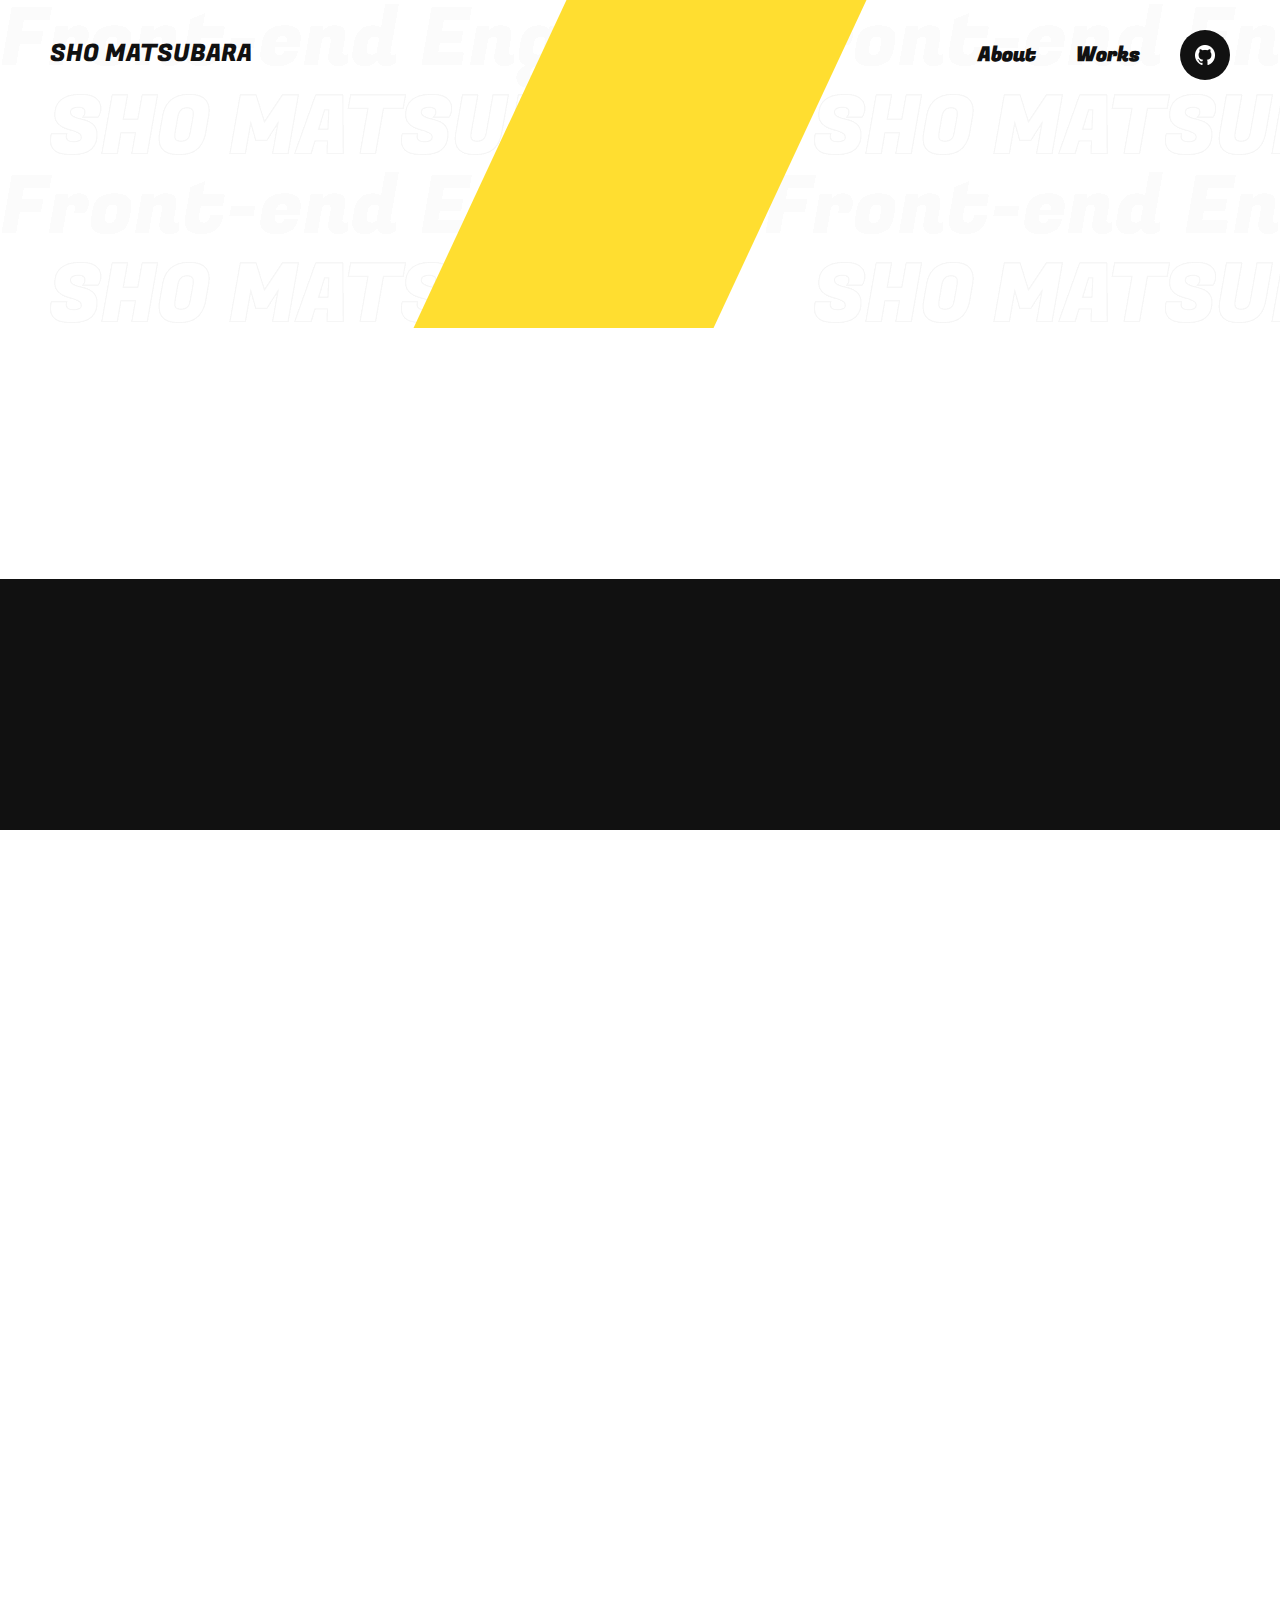
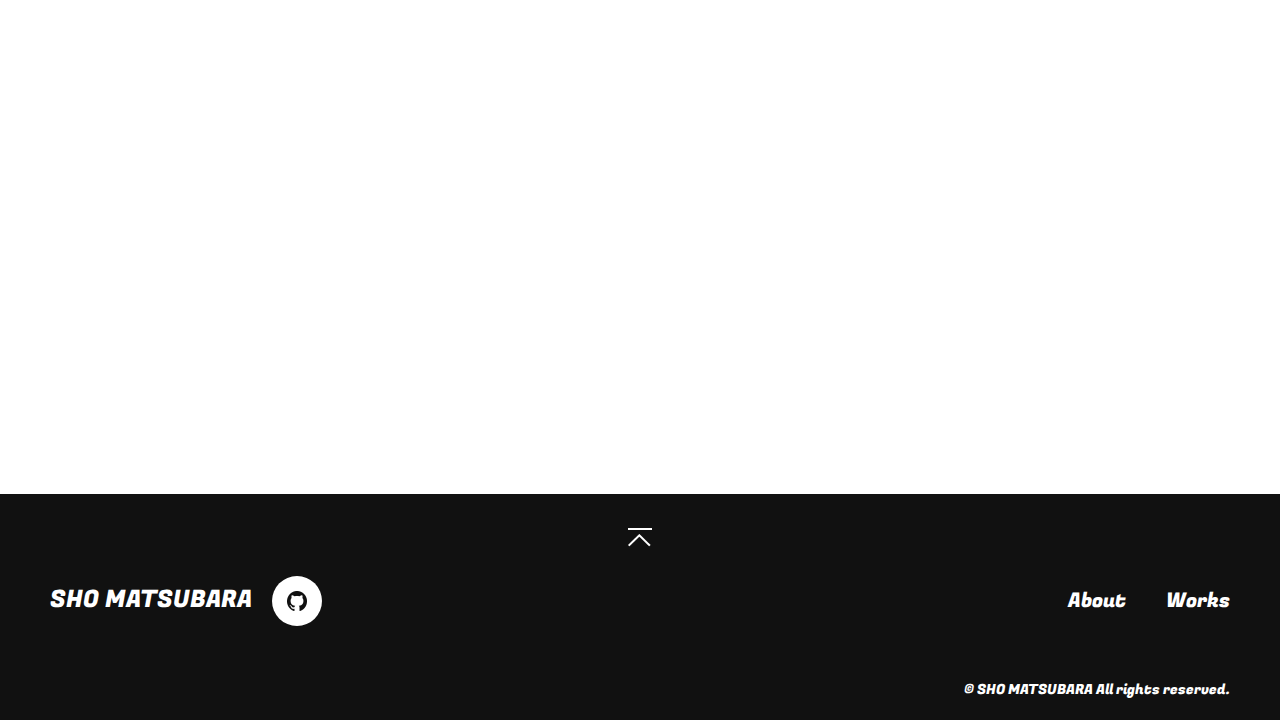
==== about.html @ 43e93fcb "231225" ====
<!DOCTYPE html>
<html lang="ja">
  <head prefix="og: http://ogp.me/ns# fb: http://ogp.me/ns/fb# article: http://ogp.me/ns/article#">
    <meta charset="utf-8" />
    <meta name="viewport" content="width=1024" />
    <script>
      var metalist = document.getElementsByTagName("meta");
      var ua = navigator.userAgent;
      for (var i = 0; i < metalist.length; i++) {
        var name = metalist[i].getAttribute("name");
        if (name && name.toLowerCase() === "viewport") {
          if (ua.indexOf("iPhone") > 0 || (ua.indexOf("Android") > 0 && ua.indexOf("Mobile") > 0)) {
            metalist[i].setAttribute("content", "width=device-width");
            break;
          }
        }
      }
    </script>
    <meta http-equiv="X-UA-Compatible" content="IE=edge" />

    <title>SHO MATSUBARA | ポートフォリオサイト</title>

    <meta name="description" content="" />
    <meta name="keywords" content="" />
    <meta name="author" content="" />

    <meta name="robots" content="noindex" />
    <meta name="robots" content="nofollow" />
    <meta name="robots" content="noarchive" />

    <!-- SNS -->

    <!-- fonts -->
    <link rel="preconnect" href="https://fonts.googleapis.com" />
    <link rel="preconnect" href="https://fonts.gstatic.com" crossorigin />
    <link
      href="https://fonts.googleapis.com/css2?family=Fugaz+One&family=Noto+Sans+JP:wght@500;700&display=swap"
      rel="stylesheet"
    />

    <!-- styles -->
    <!-- 共通 -->
    <link rel="stylesheet" href="css/style.css" />
  </head>

  <body class="lower-about">
    <!-- ハンバーガーメニュー（共通） -->
    <div class="hamburger">
      <div class="hamburger__menu">
        <div class="hamburger__menu__inner">
          <div class="hamburger__menu__wrap">
            <div class="hamburger__commonLogo commonLogo -black">
              <a href="index.html" class="ro">
                <span class="eng">SHO MATSUBARA</span>
              </a>
            </div>
            <div class="hamburger__commonIcon commonIcon -black">
              <a href="https://github.com/s-matsubara1217" target="_blank" class="ro">
                <img src="img/common/icon_github_white.png" alt="GitHub アイコン" height="20" />
              </a>
            </div>
          </div>
          <nav class="hamburger__nav">
            <ul class="hamburger__nav__list">
              <li class="hamburger__nav__list__item">
                <a href="index.html" class="ro">
                  <div class="eng">Top</div>
                </a>
              </li>
              <li class="hamburger__nav__list__item">
                <a href="about.html" class="ro">
                  <div class="eng">About</div>
                </a>
              </li>
              <li class="hamburger__nav__list__item">
                <a href="works_l.html" class="ro">
                  <div class="eng">Works</div>
                </a>
              </li>
            </ul>
          </nav>
        </div>
      </div>
      <div class="hamburger__menu__close">
        <span></span>
        <span></span>
      </div>
    </div>

    <div id="container">
      <!-- ヘッダー（共通） -->
      <header class="header">
        <div class="header__inner">
          <div class="header__commonLogo commonLogo -black">
            <a href="index.html" class="ro">
              <span class="eng">SHO MATSUBARA</span>
            </a>
          </div>
          <div class="header__links">
            <nav class="header__nav">
              <ul class="header__nav__list">
                <li class="header__nav__list__item">
                  <a href="about.html" class="ro">
                    <div class="eng">About</div>
                  </a>
                </li>
                <li class="header__nav__list__item">
                  <a href="works_l.html" class="ro">
                    <div class="eng">Works</div>
                  </a>
                </li>
              </ul>
            </nav>
            <div class="header__commonIcon commonIcon -black">
              <a href="https://github.com/s-matsubara1217" target="_blank" class="ro">
                <img src="img/common/icon_github_white.png" alt="GitHub アイコン" height="20" />
              </a>
            </div>
          </div>
          <div class="header__hamburger -hamburger">
            <div class="btn">
              <span></span>
              <span></span>
              <span></span>
            </div>
          </div>
        </div>
      </header>
      <!-- ページヘッダー（固有） -->
      <div class="pageHeader">
        <div class="pageHeader__commonYellowLine commonYellowLine"></div>
        <h1 class="pageHeader__ttl">
          <span class="eng split">About</span>
        </h1>
      </div>
      <!-- コンテンツ -->
      <main class="l-main" id="main">
        <!-- 導入 -->
        <section class="sec__intro">
          <div class="intro">
            <div class="intro__inner l-container-xl">
              <div class="intro__box">
                <div class="intro__box__inner anime -slideIn-b-40">
                  <div class="imgArea">
                    <div class="img">
                      <img
                        src="img/about/intro_img01.jpg"
                        alt="イメージ"
                        class="ofi"
                        loading="lazy"
                      />
                    </div>
                  </div>
                  <div class="txtArea">
                    <dl>
                      <dt>名前</dt>
                      <span class="colon">：</span>
                      <dd>松原奨</dd>
                    </dl>
                    <dl>
                      <dt>生年月日</dt>
                      <span class="colon">：</span>
                      <dd>1996年12月17日</dd>
                    </dl>
                    <dl>
                      <dt>出身地</dt>
                      <span class="colon">：</span>
                      <dd>兵庫県宝塚市</dd>
                    </dl>
                    <dl>
                      <dt>最終学歴</dt>
                      <span class="colon">：</span>
                      <dd>松原奨</dd>
                    </dl>
                    <dl>
                      <dt>GitHub</dt>
                      <span class="colon">：</span>
                      <dd>
                        <a href="https://github.com/s-matsubara1217" target="_blank" class="ro"
                          >https://github.com/s-matsubara1217</a
                        >
                      </dd>
                    </dl>
                  </div>
                </div>
              </div>
            </div>
          </div>
        </section>
        <!-- 職務経歴 -->
        <section class="sec__commonSection01 anime -slideIn-b-40">
          <div class="commonSection01">
            <div class="commonSection01__inner l-container-xl">
              <div class="commonSection01__box">
                <div class="commonSection01__head">
                  <div class="commonHead02">
                    <h2 class="ja">職務経歴</h2>
                  </div>
                </div>
                <div class="commonSection01__body">
                  <ul class="careerList">
                    <li class="careerList__item">
                      <div class="careerList__head">
                        <h3 class="careerList__term">株式会社一条工務店</h3>
                        <span class="careerList__job">営業</span>
                        <span class="careerList__date">2019年4月〜2020年4月</span>
                      </div>
                      <div class="careerList__body">
                        <p class="careerList__desc">
                          学生時代にスターバックスでアルバイトをしていた経験から、仕事を通して人と深い関係を築き、豊かになるお手伝いをしたい思い、入社を決意しました。注文住宅の営業として、どのようにすればお客様に幸せになっていただけるかを考えて取り組んできました。
                        </p>
                      </div>
                    </li>
                    <li class="careerList__item">
                      <div class="careerList__head">
                        <h3 class="careerList__term">株式会社グラウンド</h3>
                        <span class="careerList__job">マークアップエンジニア</span>
                        <span class="careerList__date">2020年11月〜2021年9月</span>
                      </div>
                      <div class="careerList__body">
                        <p class="careerList__desc">
                          「世の中のより多くの方たちに貢献したい」という想いからエンジニアを志望しました。オンラインプログラミングスクールでPHPやVue.jsを学習する中で、フロントエンドの開発に興味を持ちました。同社ホームページを見たところ、様々な業界かつ大規模なサイトを制作しており、多くの経験ができると思い入社を決意いたしました。
                        </p>
                      </div>
                    </li>
                    <li class="careerList__item">
                      <div class="careerList__head">
                        <h3 class="careerList__term">株式会社アイデム</h3>
                        <span class="careerList__job">マークアップエンジニア</span>
                        <span class="careerList__date">2021年10月〜2023年11月</span>
                      </div>
                      <div class="careerList__body">
                        <p class="careerList__desc">
                          コーディングのみならず、CMS構築やプログラミングも経験したいという思いから入社を決意いたしました。多くの企業の採用サイトやコーポレートサイトを制作させていただくことで、コーディングのスキルは向上することができました。しかし、コーディングの業務がほとんどであり、CMS構築やプログラミングの機会があまりなかったため、転職を決意いたしました。
                        </p>
                      </div>
                    </li>
                  </ul>
                </div>
              </div>
            </div>
          </div>
        </section>
        <!-- 趣味 -->
        <section class="sec__commonSection01 anime -slideIn-b-40">
          <div class="commonSection01">
            <div class="commonSection01__inner l-container-xl">
              <div class="commonSection01__box">
                <div class="commonSection01__head">
                  <div class="commonHead02">
                    <h2 class="ja">趣味</h2>
                  </div>
                </div>
                <div class="commonSection01__body">
                  <ul class="hobbyList">
                    <li class="hobbyList__item">
                      <div class="hobbyList__imgArea">
                        <div class="img">
                          <img
                            src="img/about/hobby_img01.jpg"
                            alt="イメージ"
                            class="ofi"
                            loading="lazy"
                          />
                        </div>
                      </div>
                      <div class="hobbyList__txtArea">
                        <h3 class="hobbyList__term">テニス</h3>
                        <p class="hobbyList__desc">
                          スクールに行ったり、友達と一緒にしたりと週に1-2回楽しんでおります。現在は30名ほどの社会人チームに所属しております。ワイワイしながら体を動かすことは人生で幸せな時間のうちの一つです。得意なショットはサーブとスマッシュです。写真は、大会で準優勝したときのものです。
                        </p>
                      </div>
                    </li>
                    <li class="hobbyList__item">
                      <div class="hobbyList__imgArea">
                        <div class="img">
                          <img
                            src="img/about/hobby_img02.jpg"
                            alt="イメージ"
                            class="ofi"
                            loading="lazy"
                          />
                        </div>
                      </div>
                      <div class="hobbyList__txtArea">
                        <h3 class="hobbyList__term">筋トレ</h3>
                        <p class="hobbyList__desc">
                          健康的なカラダづくりのために、週に3回ほど行っております。BIG3と言われるトレーニング種目をメインに、有酸素運動も取り入れながらやっております。理想の体型は、俳優のポール・カーミリアンです。今後はパーソナルトレーニングにも通い、より本格的なカラダづくりをしていきたいと考えております。
                        </p>
                      </div>
                    </li>
                    <li class="hobbyList__item">
                      <div class="hobbyList__imgArea">
                        <div class="img">
                          <img
                            src="img/about/hobby_img03.jpg"
                            alt="イメージ"
                            class="ofi"
                            loading="lazy"
                          />
                        </div>
                      </div>
                      <div class="hobbyList__txtArea">
                        <h3 class="hobbyList__term">銭湯・サウナ</h3>
                        <p class="hobbyList__desc">
                          リフレッシュのために週に1回は必ず行っています。10分間サウナ→水風呂→5分間外気浴を3セットしています。外気浴の時間が、人生の中で最も好きな時間のうちの1つです。特に好きな銭湯は、家の近くにある宝乃湯です。
                        </p>
                      </div>
                    </li>
                    <li class="hobbyList__item">
                      <div class="hobbyList__imgArea">
                        <div class="img">
                          <img
                            src="img/about/hobby_img04.jpg"
                            alt="イメージ"
                            class="ofi"
                            loading="lazy"
                          />
                        </div>
                      </div>
                      <div class="hobbyList__txtArea">
                        <h3 class="hobbyList__term">旅行</h3>
                        <p class="hobbyList__desc">
                          国内旅行・海外旅行どちらも行きますが、特に海外旅行が好きです。これまでグアム・ハワイ・ニューヨーク・台湾・韓国に行きました。新しい文化や作品、人々に出会えるためとても好きで、中でもブロードウェイのミュージカルは人生が変わるほど大きな衝撃と感動を受けました。
                        </p>
                      </div>
                    </li>
                  </ul>
                </div>
              </div>
            </div>
          </div>
        </section>
        <!-- 一問一答 -->
        <section class="sec__commonSection01 anime -slideIn-b-40">
          <div class="commonSection01">
            <div class="commonSection01__inner l-container-xl">
              <div class="commonSection01__box">
                <div class="commonSection01__head">
                  <div class="commonHead02">
                    <h2 class="ja">一問一答</h2>
                  </div>
                </div>
                <div class="commonSection01__body">
                  <div class="qaList">
                    <dl class="qaList__item">
                      <dt class="qaList__question">
                        <span class="qaList__badge eng -yellow">Q</span>
                        <p class="qaList__question__txt">学生時代の部活は？</p>
                      </dt>
                      <dd class="qaList__answer">
                        <span class="qaList__badge eng -black">A</span>
                        <p class="qaList__answer__txt">野球部（小中高12年間）</p>
                      </dd>
                    </dl>
                    <dl class="qaList__item">
                      <dt class="qaList__question">
                        <span class="qaList__badge eng -yellow">Q</span>
                        <p class="qaList__question__txt">好きな本や映画は？</p>
                      </dt>
                      <dd class="qaList__answer">
                        <span class="qaList__badge eng -black">A</span>
                        <p class="qaList__answer__txt">
                          本：東野圭吾著　「時生」<br />
                          人生について考える機会になるところがとても好きで、最後の一行でこれまでにないほどの鳥肌が立ちました。<br />
                          映画：「マイ・インターン」<br />
                          自分にとって何が大切かを考えるきっかけを与えてくれた映画で、見ると自然と元気が湧いてくるのでとても好きです。
                        </p>
                      </dd>
                    </dl>
                    <dl class="qaList__item">
                      <dt class="qaList__question">
                        <span class="qaList__badge eng -yellow">Q</span>
                        <p class="qaList__question__txt">好きな言葉は？</p>
                      </dt>
                      <dd class="qaList__answer">
                        <span class="qaList__badge eng -black">A</span>
                        <p class="qaList__answer__txt">
                          「Less is More」<br />
                          私が目指す生き方の一つだからです。
                          多くのものに依存せず、本当に大切なものを大切にできるような人になれるよう心がけています。
                        </p>
                      </dd>
                    </dl>
                  </div>
                </div>
              </div>
            </div>
          </div>
        </section>
      </main>
      <!-- フッター（共通） -->
      <footer class="footer">
        <div class="footer__inner l-container-xl">
          <span class="pagetop">
            <a href="#container" class="ro">
              <img src="img/common/pagetop.png" alt="ページトップ" height="28" />
            </a>
          </span>
          <div class="footer__body">
            <div class="footer__body__left">
              <div class="footer__commonLogo commonLogo -white">
                <a href="index.html" class="ro">
                  <span class="eng">SHO MATSUBARA</span>
                </a>
              </div>
              <div class="footer__commonIcon commonIcon -white">
                <a href="https://github.com/s-matsubara1217" target="_blank" class="ro">
                  <img src="img/common/icon_github_black.png" alt="GitHub アイコン" height="20" />
                </a>
              </div>
            </div>
            <div class="footer__body__right">
              <nav class="footer__nav">
                <ul class="footer__nav__list">
                  <li class="footer__nav__list__item">
                    <a href="about.html" class="ro">
                      <span class="eng">About</span>
                    </a>
                  </li>
                  <li class="footer__nav__list__item">
                    <a href="works_l.html" class="ro">
                      <span class="eng">Works</span>
                    </a>
                  </li>
                </ul>
              </nav>
            </div>
          </div>
          <div class="footer__cr">
            <span class="eng">&copy; SHO MATSUBARA All rights reserved.</span>
          </div>
        </div>
      </footer>
    </div>

    <!-- JavaScript -->
    <!-- 共通 -->
    <script src="js/vendor/jquery-3.4.1.min.js"></script>
    <script src="js/script.js"></script>
  </body>
</html>
---- css/style.css ----
@charset "UTF-8";
/* ============================================
// normalize.css v3.0.2 | MIT License | git.io/normalize
// ==========================================*/
/**
 * 1. Set default font family to sans-serif.
 * 2. Prevent iOS text size adjust after orientation change, without disabling
 *    user zoom.
 */
html {
  font-family: sans-serif; /* 1 */
  -ms-text-size-adjust: 100%; /* 2 */
  -webkit-text-size-adjust: 100%; /* 2 */
}

/**
 * Remove default margin.
 */
body {
  margin: 0;
}

/* HTML5 display definitions
   ========================================================================== */
/**
 * Correct `block` display not defined for any HTML5 element in IE 8/9.
 * Correct `block` display not defined for `details` or `summary` in IE 10/11
 * and Firefox.
 * Correct `block` display not defined for `main` in IE 11.
 */
article,
aside,
details,
figcaption,
figure,
footer,
header,
hgroup,
main,
menu,
nav,
section,
summary {
  display: block;
}

/**
 * 1. Correct `inline-block` display not defined in IE 8/9.
 * 2. Normalize vertical alignment of `progress` in Chrome, Firefox, and Opera.
 */
audio,
canvas,
progress,
video {
  display: inline-block; /* 1 */
  vertical-align: baseline; /* 2 */
}

/**
 * Prevent modern browsers from displaying `audio` without controls.
 * Remove excess height in iOS 5 devices.
 */
audio:not([controls]) {
  display: none;
  height: 0;
}

/**
 * Address `[hidden]` styling not present in IE 8/9/10.
 * Hide the `template` element in IE 8/9/11, Safari, and Firefox < 22.
 */
[hidden],
template {
  display: none;
}

/* Links
   ========================================================================== */
/**
 * Remove the gray background color from active links in IE 10.
 */
a {
  background-color: transparent;
}

/**
 * Improve readability when focused and also mouse hovered in all browsers.
 */
a:active,
a:hover {
  outline: 0;
}

/* Text-level semantics
   ========================================================================== */
/**
 * Address styling not present in IE 8/9/10/11, Safari, and Chrome.
 */
abbr[title] {
  border-bottom: 1px dotted;
}

/**
 * Address style set to `bolder` in Firefox 4+, Safari, and Chrome.
 */
b,
strong {
  font-weight: bold;
}

/**
 * Address styling not present in Safari and Chrome.
 */
dfn {
  font-style: italic;
}

/**
 * Address variable `h1` font-size and margin within `section` and `article`
 * contexts in Firefox 4+, Safari, and Chrome.
 */
h1 {
  font-size: 2em;
  margin: 0.67em 0;
}

/**
 * Address styling not present in IE 8/9.
 */
mark {
  background: #ff0;
  color: #000;
}

/**
 * Address inconsistent and variable font size in all browsers.
 */
small {
  font-size: 80%;
}

/**
 * Prevent `sub` and `sup` affecting `line-height` in all browsers.
 */
sub,
sup {
  font-size: 75%;
  line-height: 0;
  position: relative;
  vertical-align: baseline;
}

sup {
  top: -0.5em;
}

sub {
  bottom: -0.25em;
}

/* Embedded content
   ========================================================================== */
/**
 * Remove border when inside `a` element in IE 8/9/10.
 */
img {
  border: 0;
}

/**
 * Correct overflow not hidden in IE 9/10/11.
 */
svg:not(:root) {
  overflow: hidden;
}

/* Grouping content
   ========================================================================== */
/**
 * Address margin not present in IE 8/9 and Safari.
 */
figure {
  margin: 1em 40px;
}

/**
 * Address differences between Firefox and other browsers.
 */
hr {
  -webkit-box-sizing: content-box;
          box-sizing: content-box;
  height: 0;
}

/**
 * Contain overflow in all browsers.
 */
pre {
  overflow: auto;
}

/**
 * Address odd `em`-unit font size rendering in all browsers.
 */
code,
kbd,
pre,
samp {
  font-family: monospace, monospace;
  font-size: 1em;
}

/* Forms
   ========================================================================== */
/**
 * Known limitation: by default, Chrome and Safari on OS X allow very limited
 * styling of `select`, unless a `border` property is set.
 */
/**
 * 1. Correct color not being inherited.
 *    Known issue: affects color of disabled elements.
 * 2. Correct font properties not being inherited.
 * 3. Address margins set differently in Firefox 4+, Safari, and Chrome.
 */
button,
input,
optgroup,
select,
textarea {
  color: inherit; /* 1 */
  font: inherit; /* 2 */
  margin: 0; /* 3 */
}

/**
 * Address `overflow` set to `hidden` in IE 8/9/10/11.
 */
button {
  overflow: visible;
}

/**
 * Address inconsistent `text-transform` inheritance for `button` and `select`.
 * All other form control elements do not inherit `text-transform` values.
 * Correct `button` style inheritance in Firefox, IE 8/9/10/11, and Opera.
 * Correct `select` style inheritance in Firefox.
 */
button,
select {
  text-transform: none;
}

/**
 * 1. Avoid the WebKit bug in Android 4.0.* where (2) destroys native `audio`
 *    and `video` controls.
 * 2. Correct inability to style clickable `input` types in iOS.
 * 3. Improve usability and consistency of cursor style between image-type
 *    `input` and others.
 */
button,
html input[type=button],
input[type=reset],
input[type=submit] {
  -webkit-appearance: button; /* 2 */
  cursor: pointer; /* 3 */
}

/**
 * Re-set default cursor for disabled elements.
 */
button[disabled],
html input[disabled] {
  cursor: default;
}

/**
 * Remove inner padding and border in Firefox 4+.
 */
button::-moz-focus-inner,
input::-moz-focus-inner {
  border: 0;
  padding: 0;
}

/**
 * Address Firefox 4+ setting `line-height` on `input` using `!important` in
 * the UA stylesheet.
 */
input {
  line-height: normal;
}

/**
 * It's recommended that you don't attempt to style these elements.
 * Firefox's implementation doesn't respect box-sizing, padding, or width.
 *
 * 1. Address box sizing set to `content-box` in IE 8/9/10.
 * 2. Remove excess padding in IE 8/9/10.
 */
input[type=checkbox],
input[type=radio] {
  -webkit-box-sizing: border-box;
          box-sizing: border-box; /* 1 */
  padding: 0; /* 2 */
}

/**
 * Fix the cursor style for Chrome's increment/decrement buttons. For certain
 * `font-size` values of the `input`, it causes the cursor style of the
 * decrement button to change from `default` to `text`.
 */
input[type=number]::-webkit-inner-spin-button,
input[type=number]::-webkit-outer-spin-button {
  height: auto;
}

/**
 * 1. Address `appearance` set to `searchfield` in Safari and Chrome.
 * 2. Address `box-sizing` set to `border-box` in Safari and Chrome
 *    (include `-moz` to future-proof).
 */
input[type=search] {
  -webkit-appearance: textfield; /* 1 */
  -webkit-box-sizing: border-box; /* 2 */
  box-sizing: border-box;
}

/**
 * Remove inner padding and search cancel button in Safari and Chrome on OS X.
 * Safari (but not Chrome) clips the cancel button when the search input has
 * padding (and `textfield` appearance).
 */
input[type=search]::-webkit-search-cancel-button,
input[type=search]::-webkit-search-decoration {
  -webkit-appearance: none;
}

/**
 * Define consistent border, margin, and padding.
 */
fieldset {
  border: 1px solid #c0c0c0;
  margin: 0 2px;
  padding: 0.35em 0.625em 0.75em;
}

/**
 * 1. Correct `color` not being inherited in IE 8/9/10/11.
 * 2. Remove padding so people aren't caught out if they zero out fieldsets.
 */
legend {
  border: 0; /* 1 */
  padding: 0; /* 2 */
}

/**
 * Remove default vertical scrollbar in IE 8/9/10/11.
 */
textarea {
  overflow: auto;
}

/**
 * Don't inherit the `font-weight` (applied by a rule above).
 * NOTE: the default cannot safely be changed in Chrome and Safari on OS X.
 */
optgroup {
  font-weight: bold;
}

/* Tables
   ========================================================================== */
/**
 * Remove most spacing between table cells.
 */
table {
  border-collapse: collapse;
  border-spacing: 0;
}

td,
th {
  padding: 0;
}

/*--------------------
	color
--------------------*/
/*--------------------
	font-family
--------------------*/
/*--------------------
	cubic-bezier
--------------------*/
/*--------------------
	その他
--------------------*/
/*--------------------
	break-points
--------------------*/
/* ▼使い方
***********************
	@include mq(tab) {
	color: hoge;
	}
***********************/
/*--------------------
	アスペクト比固定
--------------------*/
/*--------------------
	アニメーション
--------------------*/
/* ============================================
// RESET
// ==========================================*/
* {
  -webkit-box-sizing: border-box;
  box-sizing: border-box;
}

body, div, dl, dt, dd, ul, ol, li, h1, h2, h3, h4, h5, h6, pre, code, form, fieldset, legend, input, textarea, p, blockquote, th, td {
  margin: 0;
  padding: 0;
}

h1, h2, h3, h4, h5, h6 {
  font-size: 100%;
  font-weight: normal;
}

a {
  outline: none;
  text-decoration: none;
}

li {
  list-style: none;
}

img {
  vertical-align: bottom;
  -webkit-backface-visibility: hidden;
  backface-visibility: hidden;
}

.clearfix:after {
  content: ".";
  display: block;
  height: 0;
  clear: both;
  visibility: hidden;
}

/* ============================================
// BASE
// ==========================================*/
/*--------------------
	html,body
--------------------*/
html,
body {
  height: 100%;
  min-width: 1024px;
}
@media all and (max-width: 834px) {
  html,
  body {
    min-width: inherit;
  }
}

html {
  font-size: 62.5%;
}

body {
  position: relative;
  font-family: "Noto Sans JP", sans-serif;
  font-size: 1.5rem;
  font-weight: 500;
  color: #111111;
  line-height: 2;
  letter-spacing: 0.075em;
  -webkit-text-size-adjust: none;
  -webkit-overflow-scrolling: touch;
}
@media all and (max-width: 834px) {
  body {
    font-size: 1.4rem;
    background-size: auto;
  }
}

/*--------------------
	ローディング
--------------------*/
#loading {
  display: none;
  opacity: 1;
  position: fixed;
  top: 0;
  bottom: 0;
  left: 0;
  right: 0;
  z-index: 9999999;
  background: #fff;
  pointer-events: none;
  -webkit-transition: opacity 0.4s linear, -webkit-transform 0.4s;
  transition: opacity 0.4s linear, -webkit-transform 0.4s;
  transition: opacity 0.4s linear, transform 0.4s;
  transition: opacity 0.4s linear, transform 0.4s, -webkit-transform 0.4s;
}
#loading::after {
  content: "";
  display: inline-block;
  background-image: url(../img/common/mv_bg_text.png);
  background-size: auto;
  background-repeat: repeat;
  width: 100%;
  height: 100%;
  position: absolute;
  top: 0;
  left: 0;
  z-index: -1;
}
#loading .loading__inner {
  position: absolute;
  left: 50%;
  top: 50%;
  width: 100%;
  height: 100%;
  display: -webkit-box;
  display: -ms-flexbox;
  display: flex;
  -webkit-box-orient: vertical;
  -webkit-box-direction: normal;
      -ms-flex-direction: column;
          flex-direction: column;
  -webkit-box-pack: center;
      -ms-flex-pack: center;
          justify-content: center;
  -webkit-box-align: center;
      -ms-flex-align: center;
          align-items: center;
  -webkit-transform: translate(-50%, -50%);
          transform: translate(-50%, -50%);
}
#loading .loading__txt {
  text-align: center;
  font-size: 5rem;
  font-weight: bold;
}
@media all and (max-width: 834px) {
  #loading .loading__txt {
    font-size: 3rem;
  }
}
#loading .loading__txt span {
  display: inline-block;
  letter-spacing: normal;
  -webkit-transform: scale(0.8);
          transform: scale(0.8);
  -webkit-animation: text-scale 0.6s ease-in-out infinite alternate;
          animation: text-scale 0.6s ease-in-out infinite alternate;
  color: #111111;
}
#loading .loading__txt span:nth-child(1) {
  -webkit-animation-delay: 0.1s;
          animation-delay: 0.1s;
}
#loading .loading__txt span:nth-child(2) {
  -webkit-animation-delay: 0.2s;
          animation-delay: 0.2s;
}
#loading .loading__txt span:nth-child(3) {
  -webkit-animation-delay: 0.3s;
          animation-delay: 0.3s;
}
#loading .loading__txt span:nth-child(4) {
  -webkit-animation-delay: 0.4s;
          animation-delay: 0.4s;
}
#loading .loading__txt span:nth-child(5) {
  -webkit-animation-delay: 0.5s;
          animation-delay: 0.5s;
}
#loading .loading__txt span:nth-child(6) {
  -webkit-animation-delay: 0.6s;
          animation-delay: 0.6s;
}
#loading .loading__txt span:nth-child(7) {
  -webkit-animation-delay: 0.7s;
          animation-delay: 0.7s;
}
#loading .loading__txt span:nth-child(8) {
  -webkit-animation-delay: 0.8s;
          animation-delay: 0.8s;
}
#loading .loading__txt span:nth-child(9) {
  -webkit-animation-delay: 0.9s;
          animation-delay: 0.9s;
}
#loading .loading__txt span:nth-child(10) {
  -webkit-animation-delay: 1s;
          animation-delay: 1s;
}
#loading .loading__txt span:nth-child(11) {
  -webkit-animation-delay: 1.1s;
          animation-delay: 1.1s;
}
#loading .loading__txt span:nth-child(12) {
  -webkit-animation-delay: 1.2s;
          animation-delay: 1.2s;
}
#loading .loading__txt span:nth-child(13) {
  -webkit-animation-delay: 1.3s;
          animation-delay: 1.3s;
}
#loading .loading__txt span:nth-child(14) {
  -webkit-animation-delay: 1.4s;
          animation-delay: 1.4s;
}
#loading .loading__txt span:nth-child(15) {
  -webkit-animation-delay: 1.5s;
          animation-delay: 1.5s;
}
.js-loaded #loading {
  opacity: 0;
  -webkit-transform: scale(1.35);
          transform: scale(1.35);
}
@media all and (max-width: 834px) {
  .js-loaded #loading {
    -webkit-transform: scale(1.2);
            transform: scale(1.2);
  }
}
.js-loaded #loading:after {
  opacity: 0;
}
.front-page.once #loading {
  display: block;
}

@-webkit-keyframes text-scale {
  0% {
    -webkit-transform: scale(0.8);
            transform: scale(0.8);
  }
  100% {
    -webkit-transform: scale(1.2);
            transform: scale(1.2);
  }
}

@keyframes text-scale {
  0% {
    -webkit-transform: scale(0.8);
            transform: scale(0.8);
  }
  100% {
    -webkit-transform: scale(1.2);
            transform: scale(1.2);
  }
}
/*--------------------
	l-main
--------------------*/
.l-main {
  position: relative;
}
.l-main::before {
  content: "";
  display: inline-block;
  b　ackground-color: rgba(255, 222, 48, 0.05);
  width: 50%;
  height: 100%;
  position: absolute;
  top: 0;
  right: 0;
  z-index: -1;
  -webkit-transform-origin: top right;
          transform-origin: top right;
}
@media all and (max-width: 834px) {
  .l-main::before {
    width: 40%;
    -webkit-transform: skew(0);
            transform: skew(0);
  }
}

/*--------------------
	#container
--------------------*/
#container {
  width: 100%;
  overflow: hidden;
  position: relative;
  opacity: 0;
}
.js-loaded #container {
  opacity: 1;
}

/*--------------------
	innerWrap
--------------------*/
.innerWrap {
  max-width: 1280px;
  position: relative;
  z-index: 1;
  margin: 0 auto;
  padding: 0 40px;
}
@media all and (max-width: 834px) {
  .innerWrap {
    padding: 0 20px;
  }
}

/*--------------------
	container base (liquid)
--------------------*/
.l-container-xxl, .l-container-xl, .l-container-l, .l-container-m, .l-container-s {
  position: relative;
  width: 100%;
  margin-left: auto;
  margin-right: auto;
  padding-left: 50px;
  padding-right: 50px;
}
@media all and (max-width: 834px) {
  .l-container-xxl, .l-container-xl, .l-container-l, .l-container-m, .l-container-s {
    padding-left: 7%;
    padding-right: 7%;
  }
}

.l-container-s {
  max-width: 940px;
}
.l-container-m {
  max-width: 1100px;
}
.l-container-l {
  max-width: 1200px;
}
.l-container-xl {
  max-width: 1300px;
}
.l-container-xxl {
  max-width: 1400px;
}

/*--------------------
	a
--------------------*/
a {
  color: #111111;
  -webkit-transition: opacity 0.3s, color 0.3s;
  transition: opacity 0.3s, color 0.3s;
}

/*--------------------
	TEL
--------------------*/
@media (min-device-width: 769px) {
  a[href^="tel:"] {
    cursor: default;
    pointer-events: none;
  }
}
/*--------------------
	hover
--------------------*/
@media (hover: hover) {
  .ro:hover {
    opacity: 0.7;
    -webkit-transition: all 0.3s;
    transition: all 0.3s;
  }
}

/*--------------------
	ofi
--------------------*/
.ofi {
  -o-object-fit: cover;
     object-fit: cover;
  width: 100%;
  height: 100%;
}

/*--------------------
	fonts
--------------------*/
.eng {
  font-family: "Fugaz One", sans-serif;
  letter-spacing: 0;
}

/*--------------------
	ios 角丸 回避
--------------------*/
input[type=button], input[type=text], input[type=submit], input[type=image], input[type=search], textarea {
  -webkit-appearance: none;
  border-radius: 0;
}

/*--------------------
	PC SPのみ
--------------------*/
@media all and (max-width: 834px) {
  .u-pcOnly {
    display: none !important;
  }
}

@media all and (max-width: 1200px) {
  .u-pcUpOnly {
    display: none !important;
  }
}

@media all and (min-width: 835px) {
  .u-spOnly {
    display: none !important;
  }
}

/*========================================
\\ Animation
//======================================*/
/*--------------------
	anime
--------------------*/
.anime.-fadeIn {
  opacity: 0;
}
.anime.-fadeIn.js-active {
  -webkit-animation: fadein-opacity 600ms cubic-bezier(0.61, 1, 0.88, 1) 100ms;
  animation: fadein-opacity 600ms cubic-bezier(0.61, 1, 0.88, 1) 100ms;
  -webkit-animation-fill-mode: both;
  animation-fill-mode: both;
}
.anime.-slideIn-t-40 {
  opacity: 0;
}
.anime.-slideIn-t-40.js-active {
  -webkit-animation: fadein-t-40 500ms cubic-bezier(0.61, 1, 0.88, 1) 100ms;
  animation: fadein-t-40 500ms cubic-bezier(0.61, 1, 0.88, 1) 100ms;
  -webkit-animation-fill-mode: both;
  animation-fill-mode: both;
}
.anime.-slideIn-b-20 {
  opacity: 0;
}
.anime.-slideIn-b-20.js-active {
  -webkit-animation: fadein-b-20 600ms cubic-bezier(0.34, 1.88, 0.64, 1) 100ms;
  animation: fadein-b-20 600ms cubic-bezier(0.34, 1.88, 0.64, 1) 100ms;
  -webkit-animation-fill-mode: both;
  animation-fill-mode: both;
}
.anime.-slideIn-b-40 {
  opacity: 0;
}
.anime.-slideIn-b-40.js-active {
  -webkit-animation: fadein-b-40 400ms cubic-bezier(0.61, 1, 0.88, 1) 100ms;
  animation: fadein-b-40 400ms cubic-bezier(0.61, 1, 0.88, 1) 100ms;
  -webkit-animation-fill-mode: both;
  animation-fill-mode: both;
}
.anime.-slideIn-b-character {
  opacity: 0;
}
.anime.-slideIn-b-character.js-active {
  -webkit-animation: fadein-b-character 800ms cubic-bezier(0.61, 1, 0.88, 1) 100ms;
  animation: fadein-b-character 800ms cubic-bezier(0.61, 1, 0.88, 1) 100ms;
  -webkit-animation-fill-mode: both;
  animation-fill-mode: both;
}
.anime.-slideIn-b-60 {
  opacity: 0;
}
.anime.-slideIn-b-60.js-active {
  -webkit-animation: fadein-b-40 500ms cubic-bezier(0.61, 1, 0.88, 1) 100ms;
  animation: fadein-b-40 500ms cubic-bezier(0.61, 1, 0.88, 1) 100ms;
  -webkit-animation-fill-mode: both;
  animation-fill-mode: both;
}
.anime.-boundOut-b-40 {
  opacity: 0;
}
.anime.-boundOut-b-40.js-active {
  -webkit-animation: fadein-b-40 800ms cubic-bezier(0.34, 1.88, 0.64, 1) 100ms;
  animation: fadein-b-40 800ms cubic-bezier(0.34, 1.88, 0.64, 1) 100ms;
  -webkit-animation-fill-mode: both;
  animation-fill-mode: both;
}
.anime.-slideIn-r-40 {
  opacity: 0;
}
.anime.-slideIn-r-40.js-active {
  -webkit-animation: fadein-r-40 500ms cubic-bezier(0.61, 1, 0.88, 1) 100ms;
  animation: fadein-r-40 500ms cubic-bezier(0.61, 1, 0.88, 1) 100ms;
  -webkit-animation-fill-mode: both;
  animation-fill-mode: both;
}
.anime.-slideIn-r-40.-delay.js-active {
  -webkit-animation: fadein-r-40 500ms cubic-bezier(0.61, 1, 0.88, 1) 250ms;
  animation: fadein-r-40 500ms cubic-bezier(0.61, 1, 0.88, 1) 250ms;
  -webkit-animation-fill-mode: both;
  animation-fill-mode: both;
}
.anime.-slideIn-l-40 {
  opacity: 0;
}
.anime.-slideIn-l-40.js-active {
  -webkit-animation: fadein-l-40 500ms cubic-bezier(0.61, 1, 0.88, 1) 100ms;
  animation: fadein-l-40 500ms cubic-bezier(0.61, 1, 0.88, 1) 100ms;
  -webkit-animation-fill-mode: both;
  animation-fill-mode: both;
}
.anime.-slideIn-tr-20 {
  opacity: 0;
}
.anime.-slideIn-tr-20.js-active {
  -webkit-animation: fadein-tr-20 500ms cubic-bezier(0.61, 1, 0.88, 1) 100ms;
  animation: fadein-tr-20 500ms cubic-bezier(0.61, 1, 0.88, 1) 100ms;
  -webkit-animation-fill-mode: both;
  animation-fill-mode: both;
}
.anime.-scale {
  -webkit-transform: scale(0);
          transform: scale(0);
}
.anime.-scale.js-active {
  -webkit-animation: scale-0-1 500ms cubic-bezier(0.61, 1, 0.88, 1) 100ms;
  animation: scale-0-1 500ms cubic-bezier(0.61, 1, 0.88, 1) 100ms;
  -webkit-animation-fill-mode: both;
  animation-fill-mode: both;
}
.anime.-halfscale {
  -webkit-transform: scale(0.5);
          transform: scale(0.5);
  opacity: 0;
  -webkit-transition: all 0.5s;
  transition: all 0.5s;
  -webkit-transition-timing-function: ease-in-out;
          transition-timing-function: ease-in-out;
  -webkit-transition-delay: 0.15s;
          transition-delay: 0.15s;
}
.anime.-halfscale.js-active {
  -webkit-transform: scale(1);
          transform: scale(1);
  opacity: 1;
}
.anime.-scaleInImg {
  overflow: hidden;
}
.anime.-scaleInImg img {
  display: block;
  -webkit-transform: scale(1.25);
          transform: scale(1.25);
  -webkit-transition: opacity 0.5s, -webkit-transform 0.5s;
  transition: opacity 0.5s, -webkit-transform 0.5s;
  transition: transform 0.5s, opacity 0.5s;
  transition: transform 0.5s, opacity 0.5s, -webkit-transform 0.5s;
  -webkit-transition-timing-function: ease;
          transition-timing-function: ease;
  opacity: 0;
}
.anime.-scaleInImg.js-active img {
  opacity: 1;
  -webkit-transform: scale(1);
          transform: scale(1);
}
.anime.-scaleIn102 {
  opacity: 0;
  -webkit-transform: scale(1.02);
          transform: scale(1.02);
  -webkit-transition: opacity 0.4s, -webkit-transform 0.4s;
  transition: opacity 0.4s, -webkit-transform 0.4s;
  transition: transform 0.4s, opacity 0.4s;
  transition: transform 0.4s, opacity 0.4s, -webkit-transform 0.4s;
}
.js-loaded .anime.-scaleIn102.js-active {
  opacity: 1;
  -webkit-transform: scale(1);
          transform: scale(1);
}
.anime.-scaleIn105 {
  opacity: 0;
  -webkit-transform: scale(1.05);
          transform: scale(1.05);
  -webkit-transition: opacity 0.4s, -webkit-transform 0.4s;
  transition: opacity 0.4s, -webkit-transform 0.4s;
  transition: transform 0.4s, opacity 0.4s;
  transition: transform 0.4s, opacity 0.4s, -webkit-transform 0.4s;
}
.js-loaded .anime.-scaleIn105.js-active {
  opacity: 1;
  -webkit-transform: scale(1);
          transform: scale(1);
}
.anime.-for-fadeIn span {
  display: inline-block;
  opacity: 0;
}
.anime.-for-fadeIn.js-active span:nth-child(1) {
  -webkit-animation: fadein-opacity 600ms cubic-bezier(0.34, 1.88, 0.64, 1) 35ms;
  animation: fadein-opacity 600ms cubic-bezier(0.34, 1.88, 0.64, 1) 35ms;
  -webkit-animation-fill-mode: both;
  animation-fill-mode: both;
}
.anime.-for-fadeIn.js-active span:nth-child(2) {
  -webkit-animation: fadein-opacity 600ms cubic-bezier(0.34, 1.88, 0.64, 1) 70ms;
  animation: fadein-opacity 600ms cubic-bezier(0.34, 1.88, 0.64, 1) 70ms;
  -webkit-animation-fill-mode: both;
  animation-fill-mode: both;
}
.anime.-for-fadeIn.js-active span:nth-child(3) {
  -webkit-animation: fadein-opacity 600ms cubic-bezier(0.34, 1.88, 0.64, 1) 105ms;
  animation: fadein-opacity 600ms cubic-bezier(0.34, 1.88, 0.64, 1) 105ms;
  -webkit-animation-fill-mode: both;
  animation-fill-mode: both;
}
.anime.-for-fadeIn.js-active span:nth-child(4) {
  -webkit-animation: fadein-opacity 600ms cubic-bezier(0.34, 1.88, 0.64, 1) 140ms;
  animation: fadein-opacity 600ms cubic-bezier(0.34, 1.88, 0.64, 1) 140ms;
  -webkit-animation-fill-mode: both;
  animation-fill-mode: both;
}
.anime.-for-fadeIn.js-active span:nth-child(5) {
  -webkit-animation: fadein-opacity 600ms cubic-bezier(0.34, 1.88, 0.64, 1) 175ms;
  animation: fadein-opacity 600ms cubic-bezier(0.34, 1.88, 0.64, 1) 175ms;
  -webkit-animation-fill-mode: both;
  animation-fill-mode: both;
}
.anime.-for-fadeIn.js-active span:nth-child(6) {
  -webkit-animation: fadein-opacity 600ms cubic-bezier(0.34, 1.88, 0.64, 1) 210ms;
  animation: fadein-opacity 600ms cubic-bezier(0.34, 1.88, 0.64, 1) 210ms;
  -webkit-animation-fill-mode: both;
  animation-fill-mode: both;
}
.anime.-for-fadeIn.js-active span:nth-child(7) {
  -webkit-animation: fadein-opacity 600ms cubic-bezier(0.34, 1.88, 0.64, 1) 245ms;
  animation: fadein-opacity 600ms cubic-bezier(0.34, 1.88, 0.64, 1) 245ms;
  -webkit-animation-fill-mode: both;
  animation-fill-mode: both;
}
.anime.-for-fadeIn.js-active span:nth-child(8) {
  -webkit-animation: fadein-opacity 600ms cubic-bezier(0.34, 1.88, 0.64, 1) 280ms;
  animation: fadein-opacity 600ms cubic-bezier(0.34, 1.88, 0.64, 1) 280ms;
  -webkit-animation-fill-mode: both;
  animation-fill-mode: both;
}
.anime.-for-fadeIn.js-active span:nth-child(9) {
  -webkit-animation: fadein-opacity 600ms cubic-bezier(0.34, 1.88, 0.64, 1) 315ms;
  animation: fadein-opacity 600ms cubic-bezier(0.34, 1.88, 0.64, 1) 315ms;
  -webkit-animation-fill-mode: both;
  animation-fill-mode: both;
}
.anime.-for-fadeIn.js-active span:nth-child(10) {
  -webkit-animation: fadein-opacity 600ms cubic-bezier(0.34, 1.88, 0.64, 1) 350ms;
  animation: fadein-opacity 600ms cubic-bezier(0.34, 1.88, 0.64, 1) 350ms;
  -webkit-animation-fill-mode: both;
  animation-fill-mode: both;
}
.anime.-for-fadeIn.js-active span:nth-child(11) {
  -webkit-animation: fadein-opacity 600ms cubic-bezier(0.34, 1.88, 0.64, 1) 385ms;
  animation: fadein-opacity 600ms cubic-bezier(0.34, 1.88, 0.64, 1) 385ms;
  -webkit-animation-fill-mode: both;
  animation-fill-mode: both;
}
.anime.-for-fadeIn.js-active span:nth-child(12) {
  -webkit-animation: fadein-opacity 600ms cubic-bezier(0.34, 1.88, 0.64, 1) 420ms;
  animation: fadein-opacity 600ms cubic-bezier(0.34, 1.88, 0.64, 1) 420ms;
  -webkit-animation-fill-mode: both;
  animation-fill-mode: both;
}
.anime.-for-fadeIn.js-active span:nth-child(13) {
  -webkit-animation: fadein-opacity 600ms cubic-bezier(0.34, 1.88, 0.64, 1) 455ms;
  animation: fadein-opacity 600ms cubic-bezier(0.34, 1.88, 0.64, 1) 455ms;
  -webkit-animation-fill-mode: both;
  animation-fill-mode: both;
}
.anime.-for-fadeIn.js-active span:nth-child(14) {
  -webkit-animation: fadein-opacity 600ms cubic-bezier(0.34, 1.88, 0.64, 1) 490ms;
  animation: fadein-opacity 600ms cubic-bezier(0.34, 1.88, 0.64, 1) 490ms;
  -webkit-animation-fill-mode: both;
  animation-fill-mode: both;
}
.anime.-for-fadeIn.js-active span:nth-child(15) {
  -webkit-animation: fadein-opacity 600ms cubic-bezier(0.34, 1.88, 0.64, 1) 525ms;
  animation: fadein-opacity 600ms cubic-bezier(0.34, 1.88, 0.64, 1) 525ms;
  -webkit-animation-fill-mode: both;
  animation-fill-mode: both;
}
.anime.-for-fadeIn.js-active span:nth-child(16) {
  -webkit-animation: fadein-opacity 600ms cubic-bezier(0.34, 1.88, 0.64, 1) 560ms;
  animation: fadein-opacity 600ms cubic-bezier(0.34, 1.88, 0.64, 1) 560ms;
  -webkit-animation-fill-mode: both;
  animation-fill-mode: both;
}
.anime.-for-fadeIn.js-active span:nth-child(17) {
  -webkit-animation: fadein-opacity 600ms cubic-bezier(0.34, 1.88, 0.64, 1) 595ms;
  animation: fadein-opacity 600ms cubic-bezier(0.34, 1.88, 0.64, 1) 595ms;
  -webkit-animation-fill-mode: both;
  animation-fill-mode: both;
}
.anime.-for-fadeIn.js-active span:nth-child(18) {
  -webkit-animation: fadein-opacity 600ms cubic-bezier(0.34, 1.88, 0.64, 1) 630ms;
  animation: fadein-opacity 600ms cubic-bezier(0.34, 1.88, 0.64, 1) 630ms;
  -webkit-animation-fill-mode: both;
  animation-fill-mode: both;
}
.anime.-for-fadeIn.js-active span:nth-child(19) {
  -webkit-animation: fadein-opacity 600ms cubic-bezier(0.34, 1.88, 0.64, 1) 665ms;
  animation: fadein-opacity 600ms cubic-bezier(0.34, 1.88, 0.64, 1) 665ms;
  -webkit-animation-fill-mode: both;
  animation-fill-mode: both;
}
.anime.-for-fadeIn.js-active span:nth-child(20) {
  -webkit-animation: fadein-opacity 600ms cubic-bezier(0.34, 1.88, 0.64, 1) 700ms;
  animation: fadein-opacity 600ms cubic-bezier(0.34, 1.88, 0.64, 1) 700ms;
  -webkit-animation-fill-mode: both;
  animation-fill-mode: both;
}
.anime.-for-fadeIn.js-active span:nth-child(21) {
  -webkit-animation: fadein-opacity 600ms cubic-bezier(0.34, 1.88, 0.64, 1) 735ms;
  animation: fadein-opacity 600ms cubic-bezier(0.34, 1.88, 0.64, 1) 735ms;
  -webkit-animation-fill-mode: both;
  animation-fill-mode: both;
}
.anime.-for-fadeIn.js-active span:nth-child(22) {
  -webkit-animation: fadein-opacity 600ms cubic-bezier(0.34, 1.88, 0.64, 1) 770ms;
  animation: fadein-opacity 600ms cubic-bezier(0.34, 1.88, 0.64, 1) 770ms;
  -webkit-animation-fill-mode: both;
  animation-fill-mode: both;
}
.anime.-for-fadeIn.js-active span:nth-child(23) {
  -webkit-animation: fadein-opacity 600ms cubic-bezier(0.34, 1.88, 0.64, 1) 805ms;
  animation: fadein-opacity 600ms cubic-bezier(0.34, 1.88, 0.64, 1) 805ms;
  -webkit-animation-fill-mode: both;
  animation-fill-mode: both;
}
.anime.-for-fadeIn.js-active span:nth-child(24) {
  -webkit-animation: fadein-opacity 600ms cubic-bezier(0.34, 1.88, 0.64, 1) 840ms;
  animation: fadein-opacity 600ms cubic-bezier(0.34, 1.88, 0.64, 1) 840ms;
  -webkit-animation-fill-mode: both;
  animation-fill-mode: both;
}
.anime.-for-fadeIn.js-active span:nth-child(25) {
  -webkit-animation: fadein-opacity 600ms cubic-bezier(0.34, 1.88, 0.64, 1) 875ms;
  animation: fadein-opacity 600ms cubic-bezier(0.34, 1.88, 0.64, 1) 875ms;
  -webkit-animation-fill-mode: both;
  animation-fill-mode: both;
}
.anime.-for-fadeIn.js-active span:nth-child(26) {
  -webkit-animation: fadein-opacity 600ms cubic-bezier(0.34, 1.88, 0.64, 1) 910ms;
  animation: fadein-opacity 600ms cubic-bezier(0.34, 1.88, 0.64, 1) 910ms;
  -webkit-animation-fill-mode: both;
  animation-fill-mode: both;
}
.anime.-for-fadeIn.js-active span:nth-child(27) {
  -webkit-animation: fadein-opacity 600ms cubic-bezier(0.34, 1.88, 0.64, 1) 945ms;
  animation: fadein-opacity 600ms cubic-bezier(0.34, 1.88, 0.64, 1) 945ms;
  -webkit-animation-fill-mode: both;
  animation-fill-mode: both;
}
.anime.-for-fadeIn.js-active span:nth-child(28) {
  -webkit-animation: fadein-opacity 600ms cubic-bezier(0.34, 1.88, 0.64, 1) 980ms;
  animation: fadein-opacity 600ms cubic-bezier(0.34, 1.88, 0.64, 1) 980ms;
  -webkit-animation-fill-mode: both;
  animation-fill-mode: both;
}
.anime.-for-fadeIn.js-active span:nth-child(29) {
  -webkit-animation: fadein-opacity 600ms cubic-bezier(0.34, 1.88, 0.64, 1) 1015ms;
  animation: fadein-opacity 600ms cubic-bezier(0.34, 1.88, 0.64, 1) 1015ms;
  -webkit-animation-fill-mode: both;
  animation-fill-mode: both;
}
.anime.-for-fadeIn.js-active span:nth-child(30) {
  -webkit-animation: fadein-opacity 600ms cubic-bezier(0.34, 1.88, 0.64, 1) 1050ms;
  animation: fadein-opacity 600ms cubic-bezier(0.34, 1.88, 0.64, 1) 1050ms;
  -webkit-animation-fill-mode: both;
  animation-fill-mode: both;
}
.anime.-for-scaleIn span {
  display: inline-block;
  opacity: 0;
}
.anime.-for-scaleIn.js-active span:nth-child(1) {
  -webkit-animation: fadein-scale 600ms ease-in-out 35ms;
  animation: fadein-scale 600ms ease-in-out 35ms;
  -webkit-animation-fill-mode: both;
  animation-fill-mode: both;
}
.anime.-for-scaleIn.js-active span:nth-child(2) {
  -webkit-animation: fadein-scale 600ms ease-in-out 70ms;
  animation: fadein-scale 600ms ease-in-out 70ms;
  -webkit-animation-fill-mode: both;
  animation-fill-mode: both;
}
.anime.-for-scaleIn.js-active span:nth-child(3) {
  -webkit-animation: fadein-scale 600ms ease-in-out 105ms;
  animation: fadein-scale 600ms ease-in-out 105ms;
  -webkit-animation-fill-mode: both;
  animation-fill-mode: both;
}
.anime.-for-scaleIn.js-active span:nth-child(4) {
  -webkit-animation: fadein-scale 600ms ease-in-out 140ms;
  animation: fadein-scale 600ms ease-in-out 140ms;
  -webkit-animation-fill-mode: both;
  animation-fill-mode: both;
}
.anime.-for-scaleIn.js-active span:nth-child(5) {
  -webkit-animation: fadein-scale 600ms ease-in-out 175ms;
  animation: fadein-scale 600ms ease-in-out 175ms;
  -webkit-animation-fill-mode: both;
  animation-fill-mode: both;
}
.anime.-for-scaleIn.js-active span:nth-child(6) {
  -webkit-animation: fadein-scale 600ms ease-in-out 210ms;
  animation: fadein-scale 600ms ease-in-out 210ms;
  -webkit-animation-fill-mode: both;
  animation-fill-mode: both;
}
.anime.-for-scaleIn.js-active span:nth-child(7) {
  -webkit-animation: fadein-scale 600ms ease-in-out 245ms;
  animation: fadein-scale 600ms ease-in-out 245ms;
  -webkit-animation-fill-mode: both;
  animation-fill-mode: both;
}
.anime.-for-scaleIn.js-active span:nth-child(8) {
  -webkit-animation: fadein-scale 600ms ease-in-out 280ms;
  animation: fadein-scale 600ms ease-in-out 280ms;
  -webkit-animation-fill-mode: both;
  animation-fill-mode: both;
}
.anime.-for-scaleIn.js-active span:nth-child(9) {
  -webkit-animation: fadein-scale 600ms ease-in-out 315ms;
  animation: fadein-scale 600ms ease-in-out 315ms;
  -webkit-animation-fill-mode: both;
  animation-fill-mode: both;
}
.anime.-for-scaleIn.js-active span:nth-child(10) {
  -webkit-animation: fadein-scale 600ms ease-in-out 350ms;
  animation: fadein-scale 600ms ease-in-out 350ms;
  -webkit-animation-fill-mode: both;
  animation-fill-mode: both;
}
.anime.-for-scaleIn.js-active span:nth-child(11) {
  -webkit-animation: fadein-scale 600ms ease-in-out 385ms;
  animation: fadein-scale 600ms ease-in-out 385ms;
  -webkit-animation-fill-mode: both;
  animation-fill-mode: both;
}
.anime.-for-scaleIn.js-active span:nth-child(12) {
  -webkit-animation: fadein-scale 600ms ease-in-out 420ms;
  animation: fadein-scale 600ms ease-in-out 420ms;
  -webkit-animation-fill-mode: both;
  animation-fill-mode: both;
}
.anime.-for-scaleIn.js-active span:nth-child(13) {
  -webkit-animation: fadein-scale 600ms ease-in-out 455ms;
  animation: fadein-scale 600ms ease-in-out 455ms;
  -webkit-animation-fill-mode: both;
  animation-fill-mode: both;
}
.anime.-for-scaleIn.js-active span:nth-child(14) {
  -webkit-animation: fadein-scale 600ms ease-in-out 490ms;
  animation: fadein-scale 600ms ease-in-out 490ms;
  -webkit-animation-fill-mode: both;
  animation-fill-mode: both;
}
.anime.-for-scaleIn.js-active span:nth-child(15) {
  -webkit-animation: fadein-scale 600ms ease-in-out 525ms;
  animation: fadein-scale 600ms ease-in-out 525ms;
  -webkit-animation-fill-mode: both;
  animation-fill-mode: both;
}
.anime.-for-scaleIn.js-active span:nth-child(16) {
  -webkit-animation: fadein-scale 600ms ease-in-out 560ms;
  animation: fadein-scale 600ms ease-in-out 560ms;
  -webkit-animation-fill-mode: both;
  animation-fill-mode: both;
}
.anime.-for-scaleIn.js-active span:nth-child(17) {
  -webkit-animation: fadein-scale 600ms ease-in-out 595ms;
  animation: fadein-scale 600ms ease-in-out 595ms;
  -webkit-animation-fill-mode: both;
  animation-fill-mode: both;
}
.anime.-for-scaleIn.js-active span:nth-child(18) {
  -webkit-animation: fadein-scale 600ms ease-in-out 630ms;
  animation: fadein-scale 600ms ease-in-out 630ms;
  -webkit-animation-fill-mode: both;
  animation-fill-mode: both;
}
.anime.-for-scaleIn.js-active span:nth-child(19) {
  -webkit-animation: fadein-scale 600ms ease-in-out 665ms;
  animation: fadein-scale 600ms ease-in-out 665ms;
  -webkit-animation-fill-mode: both;
  animation-fill-mode: both;
}
.anime.-for-scaleIn.js-active span:nth-child(20) {
  -webkit-animation: fadein-scale 600ms ease-in-out 700ms;
  animation: fadein-scale 600ms ease-in-out 700ms;
  -webkit-animation-fill-mode: both;
  animation-fill-mode: both;
}
.anime.-for-scaleIn.js-active span:nth-child(21) {
  -webkit-animation: fadein-scale 600ms ease-in-out 735ms;
  animation: fadein-scale 600ms ease-in-out 735ms;
  -webkit-animation-fill-mode: both;
  animation-fill-mode: both;
}
.anime.-for-scaleIn.js-active span:nth-child(22) {
  -webkit-animation: fadein-scale 600ms ease-in-out 770ms;
  animation: fadein-scale 600ms ease-in-out 770ms;
  -webkit-animation-fill-mode: both;
  animation-fill-mode: both;
}
.anime.-for-scaleIn.js-active span:nth-child(23) {
  -webkit-animation: fadein-scale 600ms ease-in-out 805ms;
  animation: fadein-scale 600ms ease-in-out 805ms;
  -webkit-animation-fill-mode: both;
  animation-fill-mode: both;
}
.anime.-for-scaleIn.js-active span:nth-child(24) {
  -webkit-animation: fadein-scale 600ms ease-in-out 840ms;
  animation: fadein-scale 600ms ease-in-out 840ms;
  -webkit-animation-fill-mode: both;
  animation-fill-mode: both;
}
.anime.-for-scaleIn.js-active span:nth-child(25) {
  -webkit-animation: fadein-scale 600ms ease-in-out 875ms;
  animation: fadein-scale 600ms ease-in-out 875ms;
  -webkit-animation-fill-mode: both;
  animation-fill-mode: both;
}
.anime.-for-scaleIn.js-active span:nth-child(26) {
  -webkit-animation: fadein-scale 600ms ease-in-out 910ms;
  animation: fadein-scale 600ms ease-in-out 910ms;
  -webkit-animation-fill-mode: both;
  animation-fill-mode: both;
}
.anime.-for-scaleIn.js-active span:nth-child(27) {
  -webkit-animation: fadein-scale 600ms ease-in-out 945ms;
  animation: fadein-scale 600ms ease-in-out 945ms;
  -webkit-animation-fill-mode: both;
  animation-fill-mode: both;
}
.anime.-for-scaleIn.js-active span:nth-child(28) {
  -webkit-animation: fadein-scale 600ms ease-in-out 980ms;
  animation: fadein-scale 600ms ease-in-out 980ms;
  -webkit-animation-fill-mode: both;
  animation-fill-mode: both;
}
.anime.-for-scaleIn.js-active span:nth-child(29) {
  -webkit-animation: fadein-scale 600ms ease-in-out 1015ms;
  animation: fadein-scale 600ms ease-in-out 1015ms;
  -webkit-animation-fill-mode: both;
  animation-fill-mode: both;
}
.anime.-for-scaleIn.js-active span:nth-child(30) {
  -webkit-animation: fadein-scale 600ms ease-in-out 1050ms;
  animation: fadein-scale 600ms ease-in-out 1050ms;
  -webkit-animation-fill-mode: both;
  animation-fill-mode: both;
}
.anime.-for-boundIn-b-20 span {
  display: inline-block;
  opacity: 0;
}
.anime.-for-boundIn-b-20.js-active span:nth-child(1) {
  -webkit-animation: fadein-b-20 600ms cubic-bezier(0.34, 1.88, 0.64, 1) 35ms;
  animation: fadein-b-20 600ms cubic-bezier(0.34, 1.88, 0.64, 1) 35ms;
  -webkit-animation-fill-mode: both;
  animation-fill-mode: both;
}
.anime.-for-boundIn-b-20.js-active span:nth-child(2) {
  -webkit-animation: fadein-b-20 600ms cubic-bezier(0.34, 1.88, 0.64, 1) 70ms;
  animation: fadein-b-20 600ms cubic-bezier(0.34, 1.88, 0.64, 1) 70ms;
  -webkit-animation-fill-mode: both;
  animation-fill-mode: both;
}
.anime.-for-boundIn-b-20.js-active span:nth-child(3) {
  -webkit-animation: fadein-b-20 600ms cubic-bezier(0.34, 1.88, 0.64, 1) 105ms;
  animation: fadein-b-20 600ms cubic-bezier(0.34, 1.88, 0.64, 1) 105ms;
  -webkit-animation-fill-mode: both;
  animation-fill-mode: both;
}
.anime.-for-boundIn-b-20.js-active span:nth-child(4) {
  -webkit-animation: fadein-b-20 600ms cubic-bezier(0.34, 1.88, 0.64, 1) 140ms;
  animation: fadein-b-20 600ms cubic-bezier(0.34, 1.88, 0.64, 1) 140ms;
  -webkit-animation-fill-mode: both;
  animation-fill-mode: both;
}
.anime.-for-boundIn-b-20.js-active span:nth-child(5) {
  -webkit-animation: fadein-b-20 600ms cubic-bezier(0.34, 1.88, 0.64, 1) 175ms;
  animation: fadein-b-20 600ms cubic-bezier(0.34, 1.88, 0.64, 1) 175ms;
  -webkit-animation-fill-mode: both;
  animation-fill-mode: both;
}
.anime.-for-boundIn-b-20.js-active span:nth-child(6) {
  -webkit-animation: fadein-b-20 600ms cubic-bezier(0.34, 1.88, 0.64, 1) 210ms;
  animation: fadein-b-20 600ms cubic-bezier(0.34, 1.88, 0.64, 1) 210ms;
  -webkit-animation-fill-mode: both;
  animation-fill-mode: both;
}
.anime.-for-boundIn-b-20.js-active span:nth-child(7) {
  -webkit-animation: fadein-b-20 600ms cubic-bezier(0.34, 1.88, 0.64, 1) 245ms;
  animation: fadein-b-20 600ms cubic-bezier(0.34, 1.88, 0.64, 1) 245ms;
  -webkit-animation-fill-mode: both;
  animation-fill-mode: both;
}
.anime.-for-boundIn-b-20.js-active span:nth-child(8) {
  -webkit-animation: fadein-b-20 600ms cubic-bezier(0.34, 1.88, 0.64, 1) 280ms;
  animation: fadein-b-20 600ms cubic-bezier(0.34, 1.88, 0.64, 1) 280ms;
  -webkit-animation-fill-mode: both;
  animation-fill-mode: both;
}
.anime.-for-boundIn-b-20.js-active span:nth-child(9) {
  -webkit-animation: fadein-b-20 600ms cubic-bezier(0.34, 1.88, 0.64, 1) 315ms;
  animation: fadein-b-20 600ms cubic-bezier(0.34, 1.88, 0.64, 1) 315ms;
  -webkit-animation-fill-mode: both;
  animation-fill-mode: both;
}
.anime.-for-boundIn-b-20.js-active span:nth-child(10) {
  -webkit-animation: fadein-b-20 600ms cubic-bezier(0.34, 1.88, 0.64, 1) 350ms;
  animation: fadein-b-20 600ms cubic-bezier(0.34, 1.88, 0.64, 1) 350ms;
  -webkit-animation-fill-mode: both;
  animation-fill-mode: both;
}
.anime.-for-boundIn-b-20.js-active span:nth-child(11) {
  -webkit-animation: fadein-b-20 600ms cubic-bezier(0.34, 1.88, 0.64, 1) 385ms;
  animation: fadein-b-20 600ms cubic-bezier(0.34, 1.88, 0.64, 1) 385ms;
  -webkit-animation-fill-mode: both;
  animation-fill-mode: both;
}
.anime.-for-boundIn-b-20.js-active span:nth-child(12) {
  -webkit-animation: fadein-b-20 600ms cubic-bezier(0.34, 1.88, 0.64, 1) 420ms;
  animation: fadein-b-20 600ms cubic-bezier(0.34, 1.88, 0.64, 1) 420ms;
  -webkit-animation-fill-mode: both;
  animation-fill-mode: both;
}
.anime.-for-boundIn-b-20.js-active span:nth-child(13) {
  -webkit-animation: fadein-b-20 600ms cubic-bezier(0.34, 1.88, 0.64, 1) 455ms;
  animation: fadein-b-20 600ms cubic-bezier(0.34, 1.88, 0.64, 1) 455ms;
  -webkit-animation-fill-mode: both;
  animation-fill-mode: both;
}
.anime.-for-boundIn-b-20.js-active span:nth-child(14) {
  -webkit-animation: fadein-b-20 600ms cubic-bezier(0.34, 1.88, 0.64, 1) 490ms;
  animation: fadein-b-20 600ms cubic-bezier(0.34, 1.88, 0.64, 1) 490ms;
  -webkit-animation-fill-mode: both;
  animation-fill-mode: both;
}
.anime.-for-boundIn-b-20.js-active span:nth-child(15) {
  -webkit-animation: fadein-b-20 600ms cubic-bezier(0.34, 1.88, 0.64, 1) 525ms;
  animation: fadein-b-20 600ms cubic-bezier(0.34, 1.88, 0.64, 1) 525ms;
  -webkit-animation-fill-mode: both;
  animation-fill-mode: both;
}
.anime.-for-boundIn-b-20.js-active span:nth-child(16) {
  -webkit-animation: fadein-b-20 600ms cubic-bezier(0.34, 1.88, 0.64, 1) 560ms;
  animation: fadein-b-20 600ms cubic-bezier(0.34, 1.88, 0.64, 1) 560ms;
  -webkit-animation-fill-mode: both;
  animation-fill-mode: both;
}
.anime.-for-boundIn-b-20.js-active span:nth-child(17) {
  -webkit-animation: fadein-b-20 600ms cubic-bezier(0.34, 1.88, 0.64, 1) 595ms;
  animation: fadein-b-20 600ms cubic-bezier(0.34, 1.88, 0.64, 1) 595ms;
  -webkit-animation-fill-mode: both;
  animation-fill-mode: both;
}
.anime.-for-boundIn-b-20.js-active span:nth-child(18) {
  -webkit-animation: fadein-b-20 600ms cubic-bezier(0.34, 1.88, 0.64, 1) 630ms;
  animation: fadein-b-20 600ms cubic-bezier(0.34, 1.88, 0.64, 1) 630ms;
  -webkit-animation-fill-mode: both;
  animation-fill-mode: both;
}
.anime.-for-boundIn-b-20.js-active span:nth-child(19) {
  -webkit-animation: fadein-b-20 600ms cubic-bezier(0.34, 1.88, 0.64, 1) 665ms;
  animation: fadein-b-20 600ms cubic-bezier(0.34, 1.88, 0.64, 1) 665ms;
  -webkit-animation-fill-mode: both;
  animation-fill-mode: both;
}
.anime.-for-boundIn-b-20.js-active span:nth-child(20) {
  -webkit-animation: fadein-b-20 600ms cubic-bezier(0.34, 1.88, 0.64, 1) 700ms;
  animation: fadein-b-20 600ms cubic-bezier(0.34, 1.88, 0.64, 1) 700ms;
  -webkit-animation-fill-mode: both;
  animation-fill-mode: both;
}
.anime.-for-boundIn-b-20.js-active span:nth-child(21) {
  -webkit-animation: fadein-b-20 600ms cubic-bezier(0.34, 1.88, 0.64, 1) 735ms;
  animation: fadein-b-20 600ms cubic-bezier(0.34, 1.88, 0.64, 1) 735ms;
  -webkit-animation-fill-mode: both;
  animation-fill-mode: both;
}
.anime.-for-boundIn-b-20.js-active span:nth-child(22) {
  -webkit-animation: fadein-b-20 600ms cubic-bezier(0.34, 1.88, 0.64, 1) 770ms;
  animation: fadein-b-20 600ms cubic-bezier(0.34, 1.88, 0.64, 1) 770ms;
  -webkit-animation-fill-mode: both;
  animation-fill-mode: both;
}
.anime.-for-boundIn-b-20.js-active span:nth-child(23) {
  -webkit-animation: fadein-b-20 600ms cubic-bezier(0.34, 1.88, 0.64, 1) 805ms;
  animation: fadein-b-20 600ms cubic-bezier(0.34, 1.88, 0.64, 1) 805ms;
  -webkit-animation-fill-mode: both;
  animation-fill-mode: both;
}
.anime.-for-boundIn-b-20.js-active span:nth-child(24) {
  -webkit-animation: fadein-b-20 600ms cubic-bezier(0.34, 1.88, 0.64, 1) 840ms;
  animation: fadein-b-20 600ms cubic-bezier(0.34, 1.88, 0.64, 1) 840ms;
  -webkit-animation-fill-mode: both;
  animation-fill-mode: both;
}
.anime.-for-boundIn-b-20.js-active span:nth-child(25) {
  -webkit-animation: fadein-b-20 600ms cubic-bezier(0.34, 1.88, 0.64, 1) 875ms;
  animation: fadein-b-20 600ms cubic-bezier(0.34, 1.88, 0.64, 1) 875ms;
  -webkit-animation-fill-mode: both;
  animation-fill-mode: both;
}
.anime.-for-boundIn-b-20.js-active span:nth-child(26) {
  -webkit-animation: fadein-b-20 600ms cubic-bezier(0.34, 1.88, 0.64, 1) 910ms;
  animation: fadein-b-20 600ms cubic-bezier(0.34, 1.88, 0.64, 1) 910ms;
  -webkit-animation-fill-mode: both;
  animation-fill-mode: both;
}
.anime.-for-boundIn-b-20.js-active span:nth-child(27) {
  -webkit-animation: fadein-b-20 600ms cubic-bezier(0.34, 1.88, 0.64, 1) 945ms;
  animation: fadein-b-20 600ms cubic-bezier(0.34, 1.88, 0.64, 1) 945ms;
  -webkit-animation-fill-mode: both;
  animation-fill-mode: both;
}
.anime.-for-boundIn-b-20.js-active span:nth-child(28) {
  -webkit-animation: fadein-b-20 600ms cubic-bezier(0.34, 1.88, 0.64, 1) 980ms;
  animation: fadein-b-20 600ms cubic-bezier(0.34, 1.88, 0.64, 1) 980ms;
  -webkit-animation-fill-mode: both;
  animation-fill-mode: both;
}
.anime.-for-boundIn-b-20.js-active span:nth-child(29) {
  -webkit-animation: fadein-b-20 600ms cubic-bezier(0.34, 1.88, 0.64, 1) 1015ms;
  animation: fadein-b-20 600ms cubic-bezier(0.34, 1.88, 0.64, 1) 1015ms;
  -webkit-animation-fill-mode: both;
  animation-fill-mode: both;
}
.anime.-for-boundIn-b-20.js-active span:nth-child(30) {
  -webkit-animation: fadein-b-20 600ms cubic-bezier(0.34, 1.88, 0.64, 1) 1050ms;
  animation: fadein-b-20 600ms cubic-bezier(0.34, 1.88, 0.64, 1) 1050ms;
  -webkit-animation-fill-mode: both;
  animation-fill-mode: both;
}
.anime.-for-boundIn-b-20.js-active.-delay span:nth-child(1) {
  -webkit-animation: fadein-b-40 600ms cubic-bezier(0.34, 1.88, 0.64, 1) 450ms;
  animation: fadein-b-40 600ms cubic-bezier(0.34, 1.88, 0.64, 1) 450ms;
  -webkit-animation-fill-mode: both;
  animation-fill-mode: both;
}
.anime.-for-boundIn-b-20.js-active.-delay span:nth-child(2) {
  -webkit-animation: fadein-b-40 600ms cubic-bezier(0.34, 1.88, 0.64, 1) 500ms;
  animation: fadein-b-40 600ms cubic-bezier(0.34, 1.88, 0.64, 1) 500ms;
  -webkit-animation-fill-mode: both;
  animation-fill-mode: both;
}
.anime.-for-boundIn-b-20.js-active.-delay span:nth-child(3) {
  -webkit-animation: fadein-b-40 600ms cubic-bezier(0.34, 1.88, 0.64, 1) 550ms;
  animation: fadein-b-40 600ms cubic-bezier(0.34, 1.88, 0.64, 1) 550ms;
  -webkit-animation-fill-mode: both;
  animation-fill-mode: both;
}
.anime.-for-boundIn-b-20.js-active.-delay span:nth-child(4) {
  -webkit-animation: fadein-b-40 600ms cubic-bezier(0.34, 1.88, 0.64, 1) 600ms;
  animation: fadein-b-40 600ms cubic-bezier(0.34, 1.88, 0.64, 1) 600ms;
  -webkit-animation-fill-mode: both;
  animation-fill-mode: both;
}
.anime.-for-boundIn-b-20.js-active.-delay span:nth-child(5) {
  -webkit-animation: fadein-b-40 600ms cubic-bezier(0.34, 1.88, 0.64, 1) 650ms;
  animation: fadein-b-40 600ms cubic-bezier(0.34, 1.88, 0.64, 1) 650ms;
  -webkit-animation-fill-mode: both;
  animation-fill-mode: both;
}
.anime.-for-boundIn-b-20.js-active.-delay span:nth-child(6) {
  -webkit-animation: fadein-b-40 600ms cubic-bezier(0.34, 1.88, 0.64, 1) 700ms;
  animation: fadein-b-40 600ms cubic-bezier(0.34, 1.88, 0.64, 1) 700ms;
  -webkit-animation-fill-mode: both;
  animation-fill-mode: both;
}
.anime.-for-boundIn-b-20.js-active.-delay span:nth-child(7) {
  -webkit-animation: fadein-b-40 600ms cubic-bezier(0.34, 1.88, 0.64, 1) 750ms;
  animation: fadein-b-40 600ms cubic-bezier(0.34, 1.88, 0.64, 1) 750ms;
  -webkit-animation-fill-mode: both;
  animation-fill-mode: both;
}
.anime.-for-boundIn-b-20.js-active.-delay span:nth-child(8) {
  -webkit-animation: fadein-b-40 600ms cubic-bezier(0.34, 1.88, 0.64, 1) 800ms;
  animation: fadein-b-40 600ms cubic-bezier(0.34, 1.88, 0.64, 1) 800ms;
  -webkit-animation-fill-mode: both;
  animation-fill-mode: both;
}
.anime.-for-boundIn-b-20.js-active.-delay span:nth-child(9) {
  -webkit-animation: fadein-b-40 600ms cubic-bezier(0.34, 1.88, 0.64, 1) 850ms;
  animation: fadein-b-40 600ms cubic-bezier(0.34, 1.88, 0.64, 1) 850ms;
  -webkit-animation-fill-mode: both;
  animation-fill-mode: both;
}
.anime.-for-boundIn-b-20.js-active.-delay span:nth-child(10) {
  -webkit-animation: fadein-b-40 600ms cubic-bezier(0.34, 1.88, 0.64, 1) 900ms;
  animation: fadein-b-40 600ms cubic-bezier(0.34, 1.88, 0.64, 1) 900ms;
  -webkit-animation-fill-mode: both;
  animation-fill-mode: both;
}
.anime.-for-boundIn-b-20.js-active.-delay span:nth-child(11) {
  -webkit-animation: fadein-b-40 600ms cubic-bezier(0.34, 1.88, 0.64, 1) 950ms;
  animation: fadein-b-40 600ms cubic-bezier(0.34, 1.88, 0.64, 1) 950ms;
  -webkit-animation-fill-mode: both;
  animation-fill-mode: both;
}
.anime.-for-boundIn-b-20.js-active.-delay span:nth-child(12) {
  -webkit-animation: fadein-b-40 600ms cubic-bezier(0.34, 1.88, 0.64, 1) 1000ms;
  animation: fadein-b-40 600ms cubic-bezier(0.34, 1.88, 0.64, 1) 1000ms;
  -webkit-animation-fill-mode: both;
  animation-fill-mode: both;
}
.anime.-for-boundIn-b-20.js-active.-delay span:nth-child(13) {
  -webkit-animation: fadein-b-40 600ms cubic-bezier(0.34, 1.88, 0.64, 1) 1050ms;
  animation: fadein-b-40 600ms cubic-bezier(0.34, 1.88, 0.64, 1) 1050ms;
  -webkit-animation-fill-mode: both;
  animation-fill-mode: both;
}
.anime.-for-boundIn-b-20.js-active.-delay span:nth-child(14) {
  -webkit-animation: fadein-b-40 600ms cubic-bezier(0.34, 1.88, 0.64, 1) 1100ms;
  animation: fadein-b-40 600ms cubic-bezier(0.34, 1.88, 0.64, 1) 1100ms;
  -webkit-animation-fill-mode: both;
  animation-fill-mode: both;
}
.anime.-for-boundIn-b-20.js-active.-delay span:nth-child(15) {
  -webkit-animation: fadein-b-40 600ms cubic-bezier(0.34, 1.88, 0.64, 1) 1150ms;
  animation: fadein-b-40 600ms cubic-bezier(0.34, 1.88, 0.64, 1) 1150ms;
  -webkit-animation-fill-mode: both;
  animation-fill-mode: both;
}
.anime.-for-boundIn-b-20.js-active.-delay span:nth-child(16) {
  -webkit-animation: fadein-b-40 600ms cubic-bezier(0.34, 1.88, 0.64, 1) 1200ms;
  animation: fadein-b-40 600ms cubic-bezier(0.34, 1.88, 0.64, 1) 1200ms;
  -webkit-animation-fill-mode: both;
  animation-fill-mode: both;
}
.anime.-for-boundIn-b-20.js-active.-delay span:nth-child(17) {
  -webkit-animation: fadein-b-40 600ms cubic-bezier(0.34, 1.88, 0.64, 1) 1250ms;
  animation: fadein-b-40 600ms cubic-bezier(0.34, 1.88, 0.64, 1) 1250ms;
  -webkit-animation-fill-mode: both;
  animation-fill-mode: both;
}
.anime.-for-boundIn-b-20.js-active.-delay span:nth-child(18) {
  -webkit-animation: fadein-b-40 600ms cubic-bezier(0.34, 1.88, 0.64, 1) 1300ms;
  animation: fadein-b-40 600ms cubic-bezier(0.34, 1.88, 0.64, 1) 1300ms;
  -webkit-animation-fill-mode: both;
  animation-fill-mode: both;
}
.anime.-for-boundIn-b-20.js-active.-delay span:nth-child(19) {
  -webkit-animation: fadein-b-40 600ms cubic-bezier(0.34, 1.88, 0.64, 1) 1350ms;
  animation: fadein-b-40 600ms cubic-bezier(0.34, 1.88, 0.64, 1) 1350ms;
  -webkit-animation-fill-mode: both;
  animation-fill-mode: both;
}
.anime.-for-boundIn-b-20.js-active.-delay span:nth-child(20) {
  -webkit-animation: fadein-b-40 600ms cubic-bezier(0.34, 1.88, 0.64, 1) 1400ms;
  animation: fadein-b-40 600ms cubic-bezier(0.34, 1.88, 0.64, 1) 1400ms;
  -webkit-animation-fill-mode: both;
  animation-fill-mode: both;
}
.anime.-for-boundIn-b-20.js-active.-delay span:nth-child(21) {
  -webkit-animation: fadein-b-40 600ms cubic-bezier(0.34, 1.88, 0.64, 1) 1450ms;
  animation: fadein-b-40 600ms cubic-bezier(0.34, 1.88, 0.64, 1) 1450ms;
  -webkit-animation-fill-mode: both;
  animation-fill-mode: both;
}
.anime.-for-boundIn-b-20.js-active.-delay span:nth-child(22) {
  -webkit-animation: fadein-b-40 600ms cubic-bezier(0.34, 1.88, 0.64, 1) 1500ms;
  animation: fadein-b-40 600ms cubic-bezier(0.34, 1.88, 0.64, 1) 1500ms;
  -webkit-animation-fill-mode: both;
  animation-fill-mode: both;
}
.anime.-for-boundIn-b-20.js-active.-delay span:nth-child(23) {
  -webkit-animation: fadein-b-40 600ms cubic-bezier(0.34, 1.88, 0.64, 1) 1550ms;
  animation: fadein-b-40 600ms cubic-bezier(0.34, 1.88, 0.64, 1) 1550ms;
  -webkit-animation-fill-mode: both;
  animation-fill-mode: both;
}
.anime.-for-boundIn-b-20.js-active.-delay span:nth-child(24) {
  -webkit-animation: fadein-b-40 600ms cubic-bezier(0.34, 1.88, 0.64, 1) 1600ms;
  animation: fadein-b-40 600ms cubic-bezier(0.34, 1.88, 0.64, 1) 1600ms;
  -webkit-animation-fill-mode: both;
  animation-fill-mode: both;
}
.anime.-for-boundIn-b-20.js-active.-delay span:nth-child(25) {
  -webkit-animation: fadein-b-40 600ms cubic-bezier(0.34, 1.88, 0.64, 1) 1650ms;
  animation: fadein-b-40 600ms cubic-bezier(0.34, 1.88, 0.64, 1) 1650ms;
  -webkit-animation-fill-mode: both;
  animation-fill-mode: both;
}
.anime.-for-boundIn-b-20.js-active.-delay span:nth-child(26) {
  -webkit-animation: fadein-b-40 600ms cubic-bezier(0.34, 1.88, 0.64, 1) 1700ms;
  animation: fadein-b-40 600ms cubic-bezier(0.34, 1.88, 0.64, 1) 1700ms;
  -webkit-animation-fill-mode: both;
  animation-fill-mode: both;
}
.anime.-for-boundIn-b-20.js-active.-delay span:nth-child(27) {
  -webkit-animation: fadein-b-40 600ms cubic-bezier(0.34, 1.88, 0.64, 1) 1750ms;
  animation: fadein-b-40 600ms cubic-bezier(0.34, 1.88, 0.64, 1) 1750ms;
  -webkit-animation-fill-mode: both;
  animation-fill-mode: both;
}
.anime.-for-boundIn-b-20.js-active.-delay span:nth-child(28) {
  -webkit-animation: fadein-b-40 600ms cubic-bezier(0.34, 1.88, 0.64, 1) 1800ms;
  animation: fadein-b-40 600ms cubic-bezier(0.34, 1.88, 0.64, 1) 1800ms;
  -webkit-animation-fill-mode: both;
  animation-fill-mode: both;
}
.anime.-for-boundIn-b-20.js-active.-delay span:nth-child(29) {
  -webkit-animation: fadein-b-40 600ms cubic-bezier(0.34, 1.88, 0.64, 1) 1850ms;
  animation: fadein-b-40 600ms cubic-bezier(0.34, 1.88, 0.64, 1) 1850ms;
  -webkit-animation-fill-mode: both;
  animation-fill-mode: both;
}
.anime.-for-boundIn-b-20.js-active.-delay span:nth-child(30) {
  -webkit-animation: fadein-b-40 600ms cubic-bezier(0.34, 1.88, 0.64, 1) 1900ms;
  animation: fadein-b-40 600ms cubic-bezier(0.34, 1.88, 0.64, 1) 1900ms;
  -webkit-animation-fill-mode: both;
  animation-fill-mode: both;
}
.anime.-for-boundIn-b-40 span {
  display: inline-block;
  opacity: 0;
}
.anime.-for-boundIn-b-40.js-active span:nth-child(1) {
  -webkit-animation: fadein-b-40 600ms cubic-bezier(0.34, 1.88, 0.64, 1) 35ms;
  animation: fadein-b-40 600ms cubic-bezier(0.34, 1.88, 0.64, 1) 35ms;
  -webkit-animation-fill-mode: both;
  animation-fill-mode: both;
}
.anime.-for-boundIn-b-40.js-active span:nth-child(2) {
  -webkit-animation: fadein-b-40 600ms cubic-bezier(0.34, 1.88, 0.64, 1) 70ms;
  animation: fadein-b-40 600ms cubic-bezier(0.34, 1.88, 0.64, 1) 70ms;
  -webkit-animation-fill-mode: both;
  animation-fill-mode: both;
}
.anime.-for-boundIn-b-40.js-active span:nth-child(3) {
  -webkit-animation: fadein-b-40 600ms cubic-bezier(0.34, 1.88, 0.64, 1) 105ms;
  animation: fadein-b-40 600ms cubic-bezier(0.34, 1.88, 0.64, 1) 105ms;
  -webkit-animation-fill-mode: both;
  animation-fill-mode: both;
}
.anime.-for-boundIn-b-40.js-active span:nth-child(4) {
  -webkit-animation: fadein-b-40 600ms cubic-bezier(0.34, 1.88, 0.64, 1) 140ms;
  animation: fadein-b-40 600ms cubic-bezier(0.34, 1.88, 0.64, 1) 140ms;
  -webkit-animation-fill-mode: both;
  animation-fill-mode: both;
}
.anime.-for-boundIn-b-40.js-active span:nth-child(5) {
  -webkit-animation: fadein-b-40 600ms cubic-bezier(0.34, 1.88, 0.64, 1) 175ms;
  animation: fadein-b-40 600ms cubic-bezier(0.34, 1.88, 0.64, 1) 175ms;
  -webkit-animation-fill-mode: both;
  animation-fill-mode: both;
}
.anime.-for-boundIn-b-40.js-active span:nth-child(6) {
  -webkit-animation: fadein-b-40 600ms cubic-bezier(0.34, 1.88, 0.64, 1) 210ms;
  animation: fadein-b-40 600ms cubic-bezier(0.34, 1.88, 0.64, 1) 210ms;
  -webkit-animation-fill-mode: both;
  animation-fill-mode: both;
}
.anime.-for-boundIn-b-40.js-active span:nth-child(7) {
  -webkit-animation: fadein-b-40 600ms cubic-bezier(0.34, 1.88, 0.64, 1) 245ms;
  animation: fadein-b-40 600ms cubic-bezier(0.34, 1.88, 0.64, 1) 245ms;
  -webkit-animation-fill-mode: both;
  animation-fill-mode: both;
}
.anime.-for-boundIn-b-40.js-active span:nth-child(8) {
  -webkit-animation: fadein-b-40 600ms cubic-bezier(0.34, 1.88, 0.64, 1) 280ms;
  animation: fadein-b-40 600ms cubic-bezier(0.34, 1.88, 0.64, 1) 280ms;
  -webkit-animation-fill-mode: both;
  animation-fill-mode: both;
}
.anime.-for-boundIn-b-40.js-active span:nth-child(9) {
  -webkit-animation: fadein-b-40 600ms cubic-bezier(0.34, 1.88, 0.64, 1) 315ms;
  animation: fadein-b-40 600ms cubic-bezier(0.34, 1.88, 0.64, 1) 315ms;
  -webkit-animation-fill-mode: both;
  animation-fill-mode: both;
}
.anime.-for-boundIn-b-40.js-active span:nth-child(10) {
  -webkit-animation: fadein-b-40 600ms cubic-bezier(0.34, 1.88, 0.64, 1) 350ms;
  animation: fadein-b-40 600ms cubic-bezier(0.34, 1.88, 0.64, 1) 350ms;
  -webkit-animation-fill-mode: both;
  animation-fill-mode: both;
}
.anime.-for-boundIn-b-40.js-active span:nth-child(11) {
  -webkit-animation: fadein-b-40 600ms cubic-bezier(0.34, 1.88, 0.64, 1) 385ms;
  animation: fadein-b-40 600ms cubic-bezier(0.34, 1.88, 0.64, 1) 385ms;
  -webkit-animation-fill-mode: both;
  animation-fill-mode: both;
}
.anime.-for-boundIn-b-40.js-active span:nth-child(12) {
  -webkit-animation: fadein-b-40 600ms cubic-bezier(0.34, 1.88, 0.64, 1) 420ms;
  animation: fadein-b-40 600ms cubic-bezier(0.34, 1.88, 0.64, 1) 420ms;
  -webkit-animation-fill-mode: both;
  animation-fill-mode: both;
}
.anime.-for-boundIn-b-40.js-active span:nth-child(13) {
  -webkit-animation: fadein-b-40 600ms cubic-bezier(0.34, 1.88, 0.64, 1) 455ms;
  animation: fadein-b-40 600ms cubic-bezier(0.34, 1.88, 0.64, 1) 455ms;
  -webkit-animation-fill-mode: both;
  animation-fill-mode: both;
}
.anime.-for-boundIn-b-40.js-active span:nth-child(14) {
  -webkit-animation: fadein-b-40 600ms cubic-bezier(0.34, 1.88, 0.64, 1) 490ms;
  animation: fadein-b-40 600ms cubic-bezier(0.34, 1.88, 0.64, 1) 490ms;
  -webkit-animation-fill-mode: both;
  animation-fill-mode: both;
}
.anime.-for-boundIn-b-40.js-active span:nth-child(15) {
  -webkit-animation: fadein-b-40 600ms cubic-bezier(0.34, 1.88, 0.64, 1) 525ms;
  animation: fadein-b-40 600ms cubic-bezier(0.34, 1.88, 0.64, 1) 525ms;
  -webkit-animation-fill-mode: both;
  animation-fill-mode: both;
}
.anime.-for-boundIn-b-40.js-active span:nth-child(16) {
  -webkit-animation: fadein-b-40 600ms cubic-bezier(0.34, 1.88, 0.64, 1) 560ms;
  animation: fadein-b-40 600ms cubic-bezier(0.34, 1.88, 0.64, 1) 560ms;
  -webkit-animation-fill-mode: both;
  animation-fill-mode: both;
}
.anime.-for-boundIn-b-40.js-active span:nth-child(17) {
  -webkit-animation: fadein-b-40 600ms cubic-bezier(0.34, 1.88, 0.64, 1) 595ms;
  animation: fadein-b-40 600ms cubic-bezier(0.34, 1.88, 0.64, 1) 595ms;
  -webkit-animation-fill-mode: both;
  animation-fill-mode: both;
}
.anime.-for-boundIn-b-40.js-active span:nth-child(18) {
  -webkit-animation: fadein-b-40 600ms cubic-bezier(0.34, 1.88, 0.64, 1) 630ms;
  animation: fadein-b-40 600ms cubic-bezier(0.34, 1.88, 0.64, 1) 630ms;
  -webkit-animation-fill-mode: both;
  animation-fill-mode: both;
}
.anime.-for-boundIn-b-40.js-active span:nth-child(19) {
  -webkit-animation: fadein-b-40 600ms cubic-bezier(0.34, 1.88, 0.64, 1) 665ms;
  animation: fadein-b-40 600ms cubic-bezier(0.34, 1.88, 0.64, 1) 665ms;
  -webkit-animation-fill-mode: both;
  animation-fill-mode: both;
}
.anime.-for-boundIn-b-40.js-active span:nth-child(20) {
  -webkit-animation: fadein-b-40 600ms cubic-bezier(0.34, 1.88, 0.64, 1) 700ms;
  animation: fadein-b-40 600ms cubic-bezier(0.34, 1.88, 0.64, 1) 700ms;
  -webkit-animation-fill-mode: both;
  animation-fill-mode: both;
}
.anime.-for-boundIn-b-40.js-active span:nth-child(21) {
  -webkit-animation: fadein-b-40 600ms cubic-bezier(0.34, 1.88, 0.64, 1) 735ms;
  animation: fadein-b-40 600ms cubic-bezier(0.34, 1.88, 0.64, 1) 735ms;
  -webkit-animation-fill-mode: both;
  animation-fill-mode: both;
}
.anime.-for-boundIn-b-40.js-active span:nth-child(22) {
  -webkit-animation: fadein-b-40 600ms cubic-bezier(0.34, 1.88, 0.64, 1) 770ms;
  animation: fadein-b-40 600ms cubic-bezier(0.34, 1.88, 0.64, 1) 770ms;
  -webkit-animation-fill-mode: both;
  animation-fill-mode: both;
}
.anime.-for-boundIn-b-40.js-active span:nth-child(23) {
  -webkit-animation: fadein-b-40 600ms cubic-bezier(0.34, 1.88, 0.64, 1) 805ms;
  animation: fadein-b-40 600ms cubic-bezier(0.34, 1.88, 0.64, 1) 805ms;
  -webkit-animation-fill-mode: both;
  animation-fill-mode: both;
}
.anime.-for-boundIn-b-40.js-active span:nth-child(24) {
  -webkit-animation: fadein-b-40 600ms cubic-bezier(0.34, 1.88, 0.64, 1) 840ms;
  animation: fadein-b-40 600ms cubic-bezier(0.34, 1.88, 0.64, 1) 840ms;
  -webkit-animation-fill-mode: both;
  animation-fill-mode: both;
}
.anime.-for-boundIn-b-40.js-active span:nth-child(25) {
  -webkit-animation: fadein-b-40 600ms cubic-bezier(0.34, 1.88, 0.64, 1) 875ms;
  animation: fadein-b-40 600ms cubic-bezier(0.34, 1.88, 0.64, 1) 875ms;
  -webkit-animation-fill-mode: both;
  animation-fill-mode: both;
}
.anime.-for-boundIn-b-40.js-active span:nth-child(26) {
  -webkit-animation: fadein-b-40 600ms cubic-bezier(0.34, 1.88, 0.64, 1) 910ms;
  animation: fadein-b-40 600ms cubic-bezier(0.34, 1.88, 0.64, 1) 910ms;
  -webkit-animation-fill-mode: both;
  animation-fill-mode: both;
}
.anime.-for-boundIn-b-40.js-active span:nth-child(27) {
  -webkit-animation: fadein-b-40 600ms cubic-bezier(0.34, 1.88, 0.64, 1) 945ms;
  animation: fadein-b-40 600ms cubic-bezier(0.34, 1.88, 0.64, 1) 945ms;
  -webkit-animation-fill-mode: both;
  animation-fill-mode: both;
}
.anime.-for-boundIn-b-40.js-active span:nth-child(28) {
  -webkit-animation: fadein-b-40 600ms cubic-bezier(0.34, 1.88, 0.64, 1) 980ms;
  animation: fadein-b-40 600ms cubic-bezier(0.34, 1.88, 0.64, 1) 980ms;
  -webkit-animation-fill-mode: both;
  animation-fill-mode: both;
}
.anime.-for-boundIn-b-40.js-active span:nth-child(29) {
  -webkit-animation: fadein-b-40 600ms cubic-bezier(0.34, 1.88, 0.64, 1) 1015ms;
  animation: fadein-b-40 600ms cubic-bezier(0.34, 1.88, 0.64, 1) 1015ms;
  -webkit-animation-fill-mode: both;
  animation-fill-mode: both;
}
.anime.-for-boundIn-b-40.js-active span:nth-child(30) {
  -webkit-animation: fadein-b-40 600ms cubic-bezier(0.34, 1.88, 0.64, 1) 1050ms;
  animation: fadein-b-40 600ms cubic-bezier(0.34, 1.88, 0.64, 1) 1050ms;
  -webkit-animation-fill-mode: both;
  animation-fill-mode: both;
}
.anime.-for-boundIn-b-40.js-active.-delay span:nth-child(1) {
  -webkit-animation: fadein-b-40 600ms cubic-bezier(0.34, 1.88, 0.64, 1) 450ms;
  animation: fadein-b-40 600ms cubic-bezier(0.34, 1.88, 0.64, 1) 450ms;
  -webkit-animation-fill-mode: both;
  animation-fill-mode: both;
}
.anime.-for-boundIn-b-40.js-active.-delay span:nth-child(2) {
  -webkit-animation: fadein-b-40 600ms cubic-bezier(0.34, 1.88, 0.64, 1) 500ms;
  animation: fadein-b-40 600ms cubic-bezier(0.34, 1.88, 0.64, 1) 500ms;
  -webkit-animation-fill-mode: both;
  animation-fill-mode: both;
}
.anime.-for-boundIn-b-40.js-active.-delay span:nth-child(3) {
  -webkit-animation: fadein-b-40 600ms cubic-bezier(0.34, 1.88, 0.64, 1) 550ms;
  animation: fadein-b-40 600ms cubic-bezier(0.34, 1.88, 0.64, 1) 550ms;
  -webkit-animation-fill-mode: both;
  animation-fill-mode: both;
}
.anime.-for-boundIn-b-40.js-active.-delay span:nth-child(4) {
  -webkit-animation: fadein-b-40 600ms cubic-bezier(0.34, 1.88, 0.64, 1) 600ms;
  animation: fadein-b-40 600ms cubic-bezier(0.34, 1.88, 0.64, 1) 600ms;
  -webkit-animation-fill-mode: both;
  animation-fill-mode: both;
}
.anime.-for-boundIn-b-40.js-active.-delay span:nth-child(5) {
  -webkit-animation: fadein-b-40 600ms cubic-bezier(0.34, 1.88, 0.64, 1) 650ms;
  animation: fadein-b-40 600ms cubic-bezier(0.34, 1.88, 0.64, 1) 650ms;
  -webkit-animation-fill-mode: both;
  animation-fill-mode: both;
}
.anime.-for-boundIn-b-40.js-active.-delay span:nth-child(6) {
  -webkit-animation: fadein-b-40 600ms cubic-bezier(0.34, 1.88, 0.64, 1) 700ms;
  animation: fadein-b-40 600ms cubic-bezier(0.34, 1.88, 0.64, 1) 700ms;
  -webkit-animation-fill-mode: both;
  animation-fill-mode: both;
}
.anime.-for-boundIn-b-40.js-active.-delay span:nth-child(7) {
  -webkit-animation: fadein-b-40 600ms cubic-bezier(0.34, 1.88, 0.64, 1) 750ms;
  animation: fadein-b-40 600ms cubic-bezier(0.34, 1.88, 0.64, 1) 750ms;
  -webkit-animation-fill-mode: both;
  animation-fill-mode: both;
}
.anime.-for-boundIn-b-40.js-active.-delay span:nth-child(8) {
  -webkit-animation: fadein-b-40 600ms cubic-bezier(0.34, 1.88, 0.64, 1) 800ms;
  animation: fadein-b-40 600ms cubic-bezier(0.34, 1.88, 0.64, 1) 800ms;
  -webkit-animation-fill-mode: both;
  animation-fill-mode: both;
}
.anime.-for-boundIn-b-40.js-active.-delay span:nth-child(9) {
  -webkit-animation: fadein-b-40 600ms cubic-bezier(0.34, 1.88, 0.64, 1) 850ms;
  animation: fadein-b-40 600ms cubic-bezier(0.34, 1.88, 0.64, 1) 850ms;
  -webkit-animation-fill-mode: both;
  animation-fill-mode: both;
}
.anime.-for-boundIn-b-40.js-active.-delay span:nth-child(10) {
  -webkit-animation: fadein-b-40 600ms cubic-bezier(0.34, 1.88, 0.64, 1) 900ms;
  animation: fadein-b-40 600ms cubic-bezier(0.34, 1.88, 0.64, 1) 900ms;
  -webkit-animation-fill-mode: both;
  animation-fill-mode: both;
}
.anime.-for-boundIn-b-40.js-active.-delay span:nth-child(11) {
  -webkit-animation: fadein-b-40 600ms cubic-bezier(0.34, 1.88, 0.64, 1) 950ms;
  animation: fadein-b-40 600ms cubic-bezier(0.34, 1.88, 0.64, 1) 950ms;
  -webkit-animation-fill-mode: both;
  animation-fill-mode: both;
}
.anime.-for-boundIn-b-40.js-active.-delay span:nth-child(12) {
  -webkit-animation: fadein-b-40 600ms cubic-bezier(0.34, 1.88, 0.64, 1) 1000ms;
  animation: fadein-b-40 600ms cubic-bezier(0.34, 1.88, 0.64, 1) 1000ms;
  -webkit-animation-fill-mode: both;
  animation-fill-mode: both;
}
.anime.-for-boundIn-b-40.js-active.-delay span:nth-child(13) {
  -webkit-animation: fadein-b-40 600ms cubic-bezier(0.34, 1.88, 0.64, 1) 1050ms;
  animation: fadein-b-40 600ms cubic-bezier(0.34, 1.88, 0.64, 1) 1050ms;
  -webkit-animation-fill-mode: both;
  animation-fill-mode: both;
}
.anime.-for-boundIn-b-40.js-active.-delay span:nth-child(14) {
  -webkit-animation: fadein-b-40 600ms cubic-bezier(0.34, 1.88, 0.64, 1) 1100ms;
  animation: fadein-b-40 600ms cubic-bezier(0.34, 1.88, 0.64, 1) 1100ms;
  -webkit-animation-fill-mode: both;
  animation-fill-mode: both;
}
.anime.-for-boundIn-b-40.js-active.-delay span:nth-child(15) {
  -webkit-animation: fadein-b-40 600ms cubic-bezier(0.34, 1.88, 0.64, 1) 1150ms;
  animation: fadein-b-40 600ms cubic-bezier(0.34, 1.88, 0.64, 1) 1150ms;
  -webkit-animation-fill-mode: both;
  animation-fill-mode: both;
}
.anime.-for-boundIn-b-40.js-active.-delay span:nth-child(16) {
  -webkit-animation: fadein-b-40 600ms cubic-bezier(0.34, 1.88, 0.64, 1) 1200ms;
  animation: fadein-b-40 600ms cubic-bezier(0.34, 1.88, 0.64, 1) 1200ms;
  -webkit-animation-fill-mode: both;
  animation-fill-mode: both;
}
.anime.-for-boundIn-b-40.js-active.-delay span:nth-child(17) {
  -webkit-animation: fadein-b-40 600ms cubic-bezier(0.34, 1.88, 0.64, 1) 1250ms;
  animation: fadein-b-40 600ms cubic-bezier(0.34, 1.88, 0.64, 1) 1250ms;
  -webkit-animation-fill-mode: both;
  animation-fill-mode: both;
}
.anime.-for-boundIn-b-40.js-active.-delay span:nth-child(18) {
  -webkit-animation: fadein-b-40 600ms cubic-bezier(0.34, 1.88, 0.64, 1) 1300ms;
  animation: fadein-b-40 600ms cubic-bezier(0.34, 1.88, 0.64, 1) 1300ms;
  -webkit-animation-fill-mode: both;
  animation-fill-mode: both;
}
.anime.-for-boundIn-b-40.js-active.-delay span:nth-child(19) {
  -webkit-animation: fadein-b-40 600ms cubic-bezier(0.34, 1.88, 0.64, 1) 1350ms;
  animation: fadein-b-40 600ms cubic-bezier(0.34, 1.88, 0.64, 1) 1350ms;
  -webkit-animation-fill-mode: both;
  animation-fill-mode: both;
}
.anime.-for-boundIn-b-40.js-active.-delay span:nth-child(20) {
  -webkit-animation: fadein-b-40 600ms cubic-bezier(0.34, 1.88, 0.64, 1) 1400ms;
  animation: fadein-b-40 600ms cubic-bezier(0.34, 1.88, 0.64, 1) 1400ms;
  -webkit-animation-fill-mode: both;
  animation-fill-mode: both;
}
.anime.-for-boundIn-b-40.js-active.-delay span:nth-child(21) {
  -webkit-animation: fadein-b-40 600ms cubic-bezier(0.34, 1.88, 0.64, 1) 1450ms;
  animation: fadein-b-40 600ms cubic-bezier(0.34, 1.88, 0.64, 1) 1450ms;
  -webkit-animation-fill-mode: both;
  animation-fill-mode: both;
}
.anime.-for-boundIn-b-40.js-active.-delay span:nth-child(22) {
  -webkit-animation: fadein-b-40 600ms cubic-bezier(0.34, 1.88, 0.64, 1) 1500ms;
  animation: fadein-b-40 600ms cubic-bezier(0.34, 1.88, 0.64, 1) 1500ms;
  -webkit-animation-fill-mode: both;
  animation-fill-mode: both;
}
.anime.-for-boundIn-b-40.js-active.-delay span:nth-child(23) {
  -webkit-animation: fadein-b-40 600ms cubic-bezier(0.34, 1.88, 0.64, 1) 1550ms;
  animation: fadein-b-40 600ms cubic-bezier(0.34, 1.88, 0.64, 1) 1550ms;
  -webkit-animation-fill-mode: both;
  animation-fill-mode: both;
}
.anime.-for-boundIn-b-40.js-active.-delay span:nth-child(24) {
  -webkit-animation: fadein-b-40 600ms cubic-bezier(0.34, 1.88, 0.64, 1) 1600ms;
  animation: fadein-b-40 600ms cubic-bezier(0.34, 1.88, 0.64, 1) 1600ms;
  -webkit-animation-fill-mode: both;
  animation-fill-mode: both;
}
.anime.-for-boundIn-b-40.js-active.-delay span:nth-child(25) {
  -webkit-animation: fadein-b-40 600ms cubic-bezier(0.34, 1.88, 0.64, 1) 1650ms;
  animation: fadein-b-40 600ms cubic-bezier(0.34, 1.88, 0.64, 1) 1650ms;
  -webkit-animation-fill-mode: both;
  animation-fill-mode: both;
}
.anime.-for-boundIn-b-40.js-active.-delay span:nth-child(26) {
  -webkit-animation: fadein-b-40 600ms cubic-bezier(0.34, 1.88, 0.64, 1) 1700ms;
  animation: fadein-b-40 600ms cubic-bezier(0.34, 1.88, 0.64, 1) 1700ms;
  -webkit-animation-fill-mode: both;
  animation-fill-mode: both;
}
.anime.-for-boundIn-b-40.js-active.-delay span:nth-child(27) {
  -webkit-animation: fadein-b-40 600ms cubic-bezier(0.34, 1.88, 0.64, 1) 1750ms;
  animation: fadein-b-40 600ms cubic-bezier(0.34, 1.88, 0.64, 1) 1750ms;
  -webkit-animation-fill-mode: both;
  animation-fill-mode: both;
}
.anime.-for-boundIn-b-40.js-active.-delay span:nth-child(28) {
  -webkit-animation: fadein-b-40 600ms cubic-bezier(0.34, 1.88, 0.64, 1) 1800ms;
  animation: fadein-b-40 600ms cubic-bezier(0.34, 1.88, 0.64, 1) 1800ms;
  -webkit-animation-fill-mode: both;
  animation-fill-mode: both;
}
.anime.-for-boundIn-b-40.js-active.-delay span:nth-child(29) {
  -webkit-animation: fadein-b-40 600ms cubic-bezier(0.34, 1.88, 0.64, 1) 1850ms;
  animation: fadein-b-40 600ms cubic-bezier(0.34, 1.88, 0.64, 1) 1850ms;
  -webkit-animation-fill-mode: both;
  animation-fill-mode: both;
}
.anime.-for-boundIn-b-40.js-active.-delay span:nth-child(30) {
  -webkit-animation: fadein-b-40 600ms cubic-bezier(0.34, 1.88, 0.64, 1) 1900ms;
  animation: fadein-b-40 600ms cubic-bezier(0.34, 1.88, 0.64, 1) 1900ms;
  -webkit-animation-fill-mode: both;
  animation-fill-mode: both;
}
.anime.-for-boundIn-r-40 span {
  display: inline-block;
  opacity: 0;
}
.anime.-for-boundIn-r-40.js-active span:nth-child(1) {
  -webkit-animation: fadein-r-40 600ms cubic-bezier(0.61, 1, 0.88, 1) 35ms;
  animation: fadein-r-40 600ms cubic-bezier(0.61, 1, 0.88, 1) 35ms;
  -webkit-animation-fill-mode: both;
  animation-fill-mode: both;
}
.anime.-for-boundIn-r-40.js-active span:nth-child(2) {
  -webkit-animation: fadein-r-40 600ms cubic-bezier(0.61, 1, 0.88, 1) 70ms;
  animation: fadein-r-40 600ms cubic-bezier(0.61, 1, 0.88, 1) 70ms;
  -webkit-animation-fill-mode: both;
  animation-fill-mode: both;
}
.anime.-for-boundIn-r-40.js-active span:nth-child(3) {
  -webkit-animation: fadein-r-40 600ms cubic-bezier(0.61, 1, 0.88, 1) 105ms;
  animation: fadein-r-40 600ms cubic-bezier(0.61, 1, 0.88, 1) 105ms;
  -webkit-animation-fill-mode: both;
  animation-fill-mode: both;
}
.anime.-for-boundIn-r-40.js-active span:nth-child(4) {
  -webkit-animation: fadein-r-40 600ms cubic-bezier(0.61, 1, 0.88, 1) 140ms;
  animation: fadein-r-40 600ms cubic-bezier(0.61, 1, 0.88, 1) 140ms;
  -webkit-animation-fill-mode: both;
  animation-fill-mode: both;
}
.anime.-for-boundIn-r-40.js-active span:nth-child(5) {
  -webkit-animation: fadein-r-40 600ms cubic-bezier(0.61, 1, 0.88, 1) 175ms;
  animation: fadein-r-40 600ms cubic-bezier(0.61, 1, 0.88, 1) 175ms;
  -webkit-animation-fill-mode: both;
  animation-fill-mode: both;
}
.anime.-for-boundIn-r-40.js-active span:nth-child(6) {
  -webkit-animation: fadein-r-40 600ms cubic-bezier(0.61, 1, 0.88, 1) 210ms;
  animation: fadein-r-40 600ms cubic-bezier(0.61, 1, 0.88, 1) 210ms;
  -webkit-animation-fill-mode: both;
  animation-fill-mode: both;
}
.anime.-for-boundIn-r-40.js-active span:nth-child(7) {
  -webkit-animation: fadein-r-40 600ms cubic-bezier(0.61, 1, 0.88, 1) 245ms;
  animation: fadein-r-40 600ms cubic-bezier(0.61, 1, 0.88, 1) 245ms;
  -webkit-animation-fill-mode: both;
  animation-fill-mode: both;
}
.anime.-for-boundIn-r-40.js-active span:nth-child(8) {
  -webkit-animation: fadein-r-40 600ms cubic-bezier(0.61, 1, 0.88, 1) 280ms;
  animation: fadein-r-40 600ms cubic-bezier(0.61, 1, 0.88, 1) 280ms;
  -webkit-animation-fill-mode: both;
  animation-fill-mode: both;
}
.anime.-for-boundIn-r-40.js-active span:nth-child(9) {
  -webkit-animation: fadein-r-40 600ms cubic-bezier(0.61, 1, 0.88, 1) 315ms;
  animation: fadein-r-40 600ms cubic-bezier(0.61, 1, 0.88, 1) 315ms;
  -webkit-animation-fill-mode: both;
  animation-fill-mode: both;
}
.anime.-for-boundIn-r-40.js-active span:nth-child(10) {
  -webkit-animation: fadein-r-40 600ms cubic-bezier(0.61, 1, 0.88, 1) 350ms;
  animation: fadein-r-40 600ms cubic-bezier(0.61, 1, 0.88, 1) 350ms;
  -webkit-animation-fill-mode: both;
  animation-fill-mode: both;
}
.anime.-for-boundIn-r-40.js-active span:nth-child(11) {
  -webkit-animation: fadein-r-40 600ms cubic-bezier(0.61, 1, 0.88, 1) 385ms;
  animation: fadein-r-40 600ms cubic-bezier(0.61, 1, 0.88, 1) 385ms;
  -webkit-animation-fill-mode: both;
  animation-fill-mode: both;
}
.anime.-for-boundIn-r-40.js-active span:nth-child(12) {
  -webkit-animation: fadein-r-40 600ms cubic-bezier(0.61, 1, 0.88, 1) 420ms;
  animation: fadein-r-40 600ms cubic-bezier(0.61, 1, 0.88, 1) 420ms;
  -webkit-animation-fill-mode: both;
  animation-fill-mode: both;
}
.anime.-for-boundIn-r-40.js-active span:nth-child(13) {
  -webkit-animation: fadein-r-40 600ms cubic-bezier(0.61, 1, 0.88, 1) 455ms;
  animation: fadein-r-40 600ms cubic-bezier(0.61, 1, 0.88, 1) 455ms;
  -webkit-animation-fill-mode: both;
  animation-fill-mode: both;
}
.anime.-for-boundIn-r-40.js-active span:nth-child(14) {
  -webkit-animation: fadein-r-40 600ms cubic-bezier(0.61, 1, 0.88, 1) 490ms;
  animation: fadein-r-40 600ms cubic-bezier(0.61, 1, 0.88, 1) 490ms;
  -webkit-animation-fill-mode: both;
  animation-fill-mode: both;
}
.anime.-for-boundIn-r-40.js-active span:nth-child(15) {
  -webkit-animation: fadein-r-40 600ms cubic-bezier(0.61, 1, 0.88, 1) 525ms;
  animation: fadein-r-40 600ms cubic-bezier(0.61, 1, 0.88, 1) 525ms;
  -webkit-animation-fill-mode: both;
  animation-fill-mode: both;
}
.anime.-for-boundIn-r-40.js-active span:nth-child(16) {
  -webkit-animation: fadein-r-40 600ms cubic-bezier(0.61, 1, 0.88, 1) 560ms;
  animation: fadein-r-40 600ms cubic-bezier(0.61, 1, 0.88, 1) 560ms;
  -webkit-animation-fill-mode: both;
  animation-fill-mode: both;
}
.anime.-for-boundIn-r-40.js-active span:nth-child(17) {
  -webkit-animation: fadein-r-40 600ms cubic-bezier(0.61, 1, 0.88, 1) 595ms;
  animation: fadein-r-40 600ms cubic-bezier(0.61, 1, 0.88, 1) 595ms;
  -webkit-animation-fill-mode: both;
  animation-fill-mode: both;
}
.anime.-for-boundIn-r-40.js-active span:nth-child(18) {
  -webkit-animation: fadein-r-40 600ms cubic-bezier(0.61, 1, 0.88, 1) 630ms;
  animation: fadein-r-40 600ms cubic-bezier(0.61, 1, 0.88, 1) 630ms;
  -webkit-animation-fill-mode: both;
  animation-fill-mode: both;
}
.anime.-for-boundIn-r-40.js-active span:nth-child(19) {
  -webkit-animation: fadein-r-40 600ms cubic-bezier(0.61, 1, 0.88, 1) 665ms;
  animation: fadein-r-40 600ms cubic-bezier(0.61, 1, 0.88, 1) 665ms;
  -webkit-animation-fill-mode: both;
  animation-fill-mode: both;
}
.anime.-for-boundIn-r-40.js-active span:nth-child(20) {
  -webkit-animation: fadein-r-40 600ms cubic-bezier(0.61, 1, 0.88, 1) 700ms;
  animation: fadein-r-40 600ms cubic-bezier(0.61, 1, 0.88, 1) 700ms;
  -webkit-animation-fill-mode: both;
  animation-fill-mode: both;
}
.anime.-for-boundIn-r-40.js-active span:nth-child(21) {
  -webkit-animation: fadein-r-40 600ms cubic-bezier(0.61, 1, 0.88, 1) 735ms;
  animation: fadein-r-40 600ms cubic-bezier(0.61, 1, 0.88, 1) 735ms;
  -webkit-animation-fill-mode: both;
  animation-fill-mode: both;
}
.anime.-for-boundIn-r-40.js-active span:nth-child(22) {
  -webkit-animation: fadein-r-40 600ms cubic-bezier(0.61, 1, 0.88, 1) 770ms;
  animation: fadein-r-40 600ms cubic-bezier(0.61, 1, 0.88, 1) 770ms;
  -webkit-animation-fill-mode: both;
  animation-fill-mode: both;
}
.anime.-for-boundIn-r-40.js-active span:nth-child(23) {
  -webkit-animation: fadein-r-40 600ms cubic-bezier(0.61, 1, 0.88, 1) 805ms;
  animation: fadein-r-40 600ms cubic-bezier(0.61, 1, 0.88, 1) 805ms;
  -webkit-animation-fill-mode: both;
  animation-fill-mode: both;
}
.anime.-for-boundIn-r-40.js-active span:nth-child(24) {
  -webkit-animation: fadein-r-40 600ms cubic-bezier(0.61, 1, 0.88, 1) 840ms;
  animation: fadein-r-40 600ms cubic-bezier(0.61, 1, 0.88, 1) 840ms;
  -webkit-animation-fill-mode: both;
  animation-fill-mode: both;
}
.anime.-for-boundIn-r-40.js-active span:nth-child(25) {
  -webkit-animation: fadein-r-40 600ms cubic-bezier(0.61, 1, 0.88, 1) 875ms;
  animation: fadein-r-40 600ms cubic-bezier(0.61, 1, 0.88, 1) 875ms;
  -webkit-animation-fill-mode: both;
  animation-fill-mode: both;
}
.anime.-for-boundIn-r-40.js-active span:nth-child(26) {
  -webkit-animation: fadein-r-40 600ms cubic-bezier(0.61, 1, 0.88, 1) 910ms;
  animation: fadein-r-40 600ms cubic-bezier(0.61, 1, 0.88, 1) 910ms;
  -webkit-animation-fill-mode: both;
  animation-fill-mode: both;
}
.anime.-for-boundIn-r-40.js-active span:nth-child(27) {
  -webkit-animation: fadein-r-40 600ms cubic-bezier(0.61, 1, 0.88, 1) 945ms;
  animation: fadein-r-40 600ms cubic-bezier(0.61, 1, 0.88, 1) 945ms;
  -webkit-animation-fill-mode: both;
  animation-fill-mode: both;
}
.anime.-for-boundIn-r-40.js-active span:nth-child(28) {
  -webkit-animation: fadein-r-40 600ms cubic-bezier(0.61, 1, 0.88, 1) 980ms;
  animation: fadein-r-40 600ms cubic-bezier(0.61, 1, 0.88, 1) 980ms;
  -webkit-animation-fill-mode: both;
  animation-fill-mode: both;
}
.anime.-for-boundIn-r-40.js-active span:nth-child(29) {
  -webkit-animation: fadein-r-40 600ms cubic-bezier(0.61, 1, 0.88, 1) 1015ms;
  animation: fadein-r-40 600ms cubic-bezier(0.61, 1, 0.88, 1) 1015ms;
  -webkit-animation-fill-mode: both;
  animation-fill-mode: both;
}
.anime.-for-boundIn-r-40.js-active span:nth-child(30) {
  -webkit-animation: fadein-r-40 600ms cubic-bezier(0.61, 1, 0.88, 1) 1050ms;
  animation: fadein-r-40 600ms cubic-bezier(0.61, 1, 0.88, 1) 1050ms;
  -webkit-animation-fill-mode: both;
  animation-fill-mode: both;
}
.anime.-for-boundIn-r-40.js-active.-delay span:nth-child(1) {
  -webkit-animation: fadein-r-40 600ms cubic-bezier(0.61, 1, 0.88, 1) 450ms;
  animation: fadein-r-40 600ms cubic-bezier(0.61, 1, 0.88, 1) 450ms;
  -webkit-animation-fill-mode: both;
  animation-fill-mode: both;
}
.anime.-for-boundIn-r-40.js-active.-delay span:nth-child(2) {
  -webkit-animation: fadein-r-40 600ms cubic-bezier(0.61, 1, 0.88, 1) 500ms;
  animation: fadein-r-40 600ms cubic-bezier(0.61, 1, 0.88, 1) 500ms;
  -webkit-animation-fill-mode: both;
  animation-fill-mode: both;
}
.anime.-for-boundIn-r-40.js-active.-delay span:nth-child(3) {
  -webkit-animation: fadein-r-40 600ms cubic-bezier(0.61, 1, 0.88, 1) 550ms;
  animation: fadein-r-40 600ms cubic-bezier(0.61, 1, 0.88, 1) 550ms;
  -webkit-animation-fill-mode: both;
  animation-fill-mode: both;
}
.anime.-for-boundIn-r-40.js-active.-delay span:nth-child(4) {
  -webkit-animation: fadein-r-40 600ms cubic-bezier(0.61, 1, 0.88, 1) 600ms;
  animation: fadein-r-40 600ms cubic-bezier(0.61, 1, 0.88, 1) 600ms;
  -webkit-animation-fill-mode: both;
  animation-fill-mode: both;
}
.anime.-for-boundIn-r-40.js-active.-delay span:nth-child(5) {
  -webkit-animation: fadein-r-40 600ms cubic-bezier(0.61, 1, 0.88, 1) 650ms;
  animation: fadein-r-40 600ms cubic-bezier(0.61, 1, 0.88, 1) 650ms;
  -webkit-animation-fill-mode: both;
  animation-fill-mode: both;
}
.anime.-for-boundIn-r-40.js-active.-delay span:nth-child(6) {
  -webkit-animation: fadein-r-40 600ms cubic-bezier(0.61, 1, 0.88, 1) 700ms;
  animation: fadein-r-40 600ms cubic-bezier(0.61, 1, 0.88, 1) 700ms;
  -webkit-animation-fill-mode: both;
  animation-fill-mode: both;
}
.anime.-for-boundIn-r-40.js-active.-delay span:nth-child(7) {
  -webkit-animation: fadein-r-40 600ms cubic-bezier(0.61, 1, 0.88, 1) 750ms;
  animation: fadein-r-40 600ms cubic-bezier(0.61, 1, 0.88, 1) 750ms;
  -webkit-animation-fill-mode: both;
  animation-fill-mode: both;
}
.anime.-for-boundIn-r-40.js-active.-delay span:nth-child(8) {
  -webkit-animation: fadein-r-40 600ms cubic-bezier(0.61, 1, 0.88, 1) 800ms;
  animation: fadein-r-40 600ms cubic-bezier(0.61, 1, 0.88, 1) 800ms;
  -webkit-animation-fill-mode: both;
  animation-fill-mode: both;
}
.anime.-for-boundIn-r-40.js-active.-delay span:nth-child(9) {
  -webkit-animation: fadein-r-40 600ms cubic-bezier(0.61, 1, 0.88, 1) 850ms;
  animation: fadein-r-40 600ms cubic-bezier(0.61, 1, 0.88, 1) 850ms;
  -webkit-animation-fill-mode: both;
  animation-fill-mode: both;
}
.anime.-for-boundIn-r-40.js-active.-delay span:nth-child(10) {
  -webkit-animation: fadein-r-40 600ms cubic-bezier(0.61, 1, 0.88, 1) 900ms;
  animation: fadein-r-40 600ms cubic-bezier(0.61, 1, 0.88, 1) 900ms;
  -webkit-animation-fill-mode: both;
  animation-fill-mode: both;
}
.anime.-for-boundIn-r-40.js-active.-delay span:nth-child(11) {
  -webkit-animation: fadein-r-40 600ms cubic-bezier(0.61, 1, 0.88, 1) 950ms;
  animation: fadein-r-40 600ms cubic-bezier(0.61, 1, 0.88, 1) 950ms;
  -webkit-animation-fill-mode: both;
  animation-fill-mode: both;
}
.anime.-for-boundIn-r-40.js-active.-delay span:nth-child(12) {
  -webkit-animation: fadein-r-40 600ms cubic-bezier(0.61, 1, 0.88, 1) 1000ms;
  animation: fadein-r-40 600ms cubic-bezier(0.61, 1, 0.88, 1) 1000ms;
  -webkit-animation-fill-mode: both;
  animation-fill-mode: both;
}
.anime.-for-boundIn-r-40.js-active.-delay span:nth-child(13) {
  -webkit-animation: fadein-r-40 600ms cubic-bezier(0.61, 1, 0.88, 1) 1050ms;
  animation: fadein-r-40 600ms cubic-bezier(0.61, 1, 0.88, 1) 1050ms;
  -webkit-animation-fill-mode: both;
  animation-fill-mode: both;
}
.anime.-for-boundIn-r-40.js-active.-delay span:nth-child(14) {
  -webkit-animation: fadein-r-40 600ms cubic-bezier(0.61, 1, 0.88, 1) 1100ms;
  animation: fadein-r-40 600ms cubic-bezier(0.61, 1, 0.88, 1) 1100ms;
  -webkit-animation-fill-mode: both;
  animation-fill-mode: both;
}
.anime.-for-boundIn-r-40.js-active.-delay span:nth-child(15) {
  -webkit-animation: fadein-r-40 600ms cubic-bezier(0.61, 1, 0.88, 1) 1150ms;
  animation: fadein-r-40 600ms cubic-bezier(0.61, 1, 0.88, 1) 1150ms;
  -webkit-animation-fill-mode: both;
  animation-fill-mode: both;
}
.anime.-for-boundIn-r-40.js-active.-delay span:nth-child(16) {
  -webkit-animation: fadein-r-40 600ms cubic-bezier(0.61, 1, 0.88, 1) 1200ms;
  animation: fadein-r-40 600ms cubic-bezier(0.61, 1, 0.88, 1) 1200ms;
  -webkit-animation-fill-mode: both;
  animation-fill-mode: both;
}
.anime.-for-boundIn-r-40.js-active.-delay span:nth-child(17) {
  -webkit-animation: fadein-r-40 600ms cubic-bezier(0.61, 1, 0.88, 1) 1250ms;
  animation: fadein-r-40 600ms cubic-bezier(0.61, 1, 0.88, 1) 1250ms;
  -webkit-animation-fill-mode: both;
  animation-fill-mode: both;
}
.anime.-for-boundIn-r-40.js-active.-delay span:nth-child(18) {
  -webkit-animation: fadein-r-40 600ms cubic-bezier(0.61, 1, 0.88, 1) 1300ms;
  animation: fadein-r-40 600ms cubic-bezier(0.61, 1, 0.88, 1) 1300ms;
  -webkit-animation-fill-mode: both;
  animation-fill-mode: both;
}
.anime.-for-boundIn-r-40.js-active.-delay span:nth-child(19) {
  -webkit-animation: fadein-r-40 600ms cubic-bezier(0.61, 1, 0.88, 1) 1350ms;
  animation: fadein-r-40 600ms cubic-bezier(0.61, 1, 0.88, 1) 1350ms;
  -webkit-animation-fill-mode: both;
  animation-fill-mode: both;
}
.anime.-for-boundIn-r-40.js-active.-delay span:nth-child(20) {
  -webkit-animation: fadein-r-40 600ms cubic-bezier(0.61, 1, 0.88, 1) 1400ms;
  animation: fadein-r-40 600ms cubic-bezier(0.61, 1, 0.88, 1) 1400ms;
  -webkit-animation-fill-mode: both;
  animation-fill-mode: both;
}
.anime.-for-boundIn-r-40.js-active.-delay span:nth-child(21) {
  -webkit-animation: fadein-r-40 600ms cubic-bezier(0.61, 1, 0.88, 1) 1450ms;
  animation: fadein-r-40 600ms cubic-bezier(0.61, 1, 0.88, 1) 1450ms;
  -webkit-animation-fill-mode: both;
  animation-fill-mode: both;
}
.anime.-for-boundIn-r-40.js-active.-delay span:nth-child(22) {
  -webkit-animation: fadein-r-40 600ms cubic-bezier(0.61, 1, 0.88, 1) 1500ms;
  animation: fadein-r-40 600ms cubic-bezier(0.61, 1, 0.88, 1) 1500ms;
  -webkit-animation-fill-mode: both;
  animation-fill-mode: both;
}
.anime.-for-boundIn-r-40.js-active.-delay span:nth-child(23) {
  -webkit-animation: fadein-r-40 600ms cubic-bezier(0.61, 1, 0.88, 1) 1550ms;
  animation: fadein-r-40 600ms cubic-bezier(0.61, 1, 0.88, 1) 1550ms;
  -webkit-animation-fill-mode: both;
  animation-fill-mode: both;
}
.anime.-for-boundIn-r-40.js-active.-delay span:nth-child(24) {
  -webkit-animation: fadein-r-40 600ms cubic-bezier(0.61, 1, 0.88, 1) 1600ms;
  animation: fadein-r-40 600ms cubic-bezier(0.61, 1, 0.88, 1) 1600ms;
  -webkit-animation-fill-mode: both;
  animation-fill-mode: both;
}
.anime.-for-boundIn-r-40.js-active.-delay span:nth-child(25) {
  -webkit-animation: fadein-r-40 600ms cubic-bezier(0.61, 1, 0.88, 1) 1650ms;
  animation: fadein-r-40 600ms cubic-bezier(0.61, 1, 0.88, 1) 1650ms;
  -webkit-animation-fill-mode: both;
  animation-fill-mode: both;
}
.anime.-for-boundIn-r-40.js-active.-delay span:nth-child(26) {
  -webkit-animation: fadein-r-40 600ms cubic-bezier(0.61, 1, 0.88, 1) 1700ms;
  animation: fadein-r-40 600ms cubic-bezier(0.61, 1, 0.88, 1) 1700ms;
  -webkit-animation-fill-mode: both;
  animation-fill-mode: both;
}
.anime.-for-boundIn-r-40.js-active.-delay span:nth-child(27) {
  -webkit-animation: fadein-r-40 600ms cubic-bezier(0.61, 1, 0.88, 1) 1750ms;
  animation: fadein-r-40 600ms cubic-bezier(0.61, 1, 0.88, 1) 1750ms;
  -webkit-animation-fill-mode: both;
  animation-fill-mode: both;
}
.anime.-for-boundIn-r-40.js-active.-delay span:nth-child(28) {
  -webkit-animation: fadein-r-40 600ms cubic-bezier(0.61, 1, 0.88, 1) 1800ms;
  animation: fadein-r-40 600ms cubic-bezier(0.61, 1, 0.88, 1) 1800ms;
  -webkit-animation-fill-mode: both;
  animation-fill-mode: both;
}
.anime.-for-boundIn-r-40.js-active.-delay span:nth-child(29) {
  -webkit-animation: fadein-r-40 600ms cubic-bezier(0.61, 1, 0.88, 1) 1850ms;
  animation: fadein-r-40 600ms cubic-bezier(0.61, 1, 0.88, 1) 1850ms;
  -webkit-animation-fill-mode: both;
  animation-fill-mode: both;
}
.anime.-for-boundIn-r-40.js-active.-delay span:nth-child(30) {
  -webkit-animation: fadein-r-40 600ms cubic-bezier(0.61, 1, 0.88, 1) 1900ms;
  animation: fadein-r-40 600ms cubic-bezier(0.61, 1, 0.88, 1) 1900ms;
  -webkit-animation-fill-mode: both;
  animation-fill-mode: both;
}
.anime.-for-zoomIn span {
  display: inline-block;
  opacity: 0;
}
.anime.-for-zoomIn.js-active span:nth-child(1) {
  -webkit-animation: zoomIn 400ms ease-in-out 35ms;
  animation: zoomIn 400ms ease-in-out 35ms;
  -webkit-animation-fill-mode: both;
  animation-fill-mode: both;
}
.anime.-for-zoomIn.js-active span:nth-child(2) {
  -webkit-animation: zoomIn 400ms ease-in-out 70ms;
  animation: zoomIn 400ms ease-in-out 70ms;
  -webkit-animation-fill-mode: both;
  animation-fill-mode: both;
}
.anime.-for-zoomIn.js-active span:nth-child(3) {
  -webkit-animation: zoomIn 400ms ease-in-out 105ms;
  animation: zoomIn 400ms ease-in-out 105ms;
  -webkit-animation-fill-mode: both;
  animation-fill-mode: both;
}
.anime.-for-zoomIn.js-active span:nth-child(4) {
  -webkit-animation: zoomIn 400ms ease-in-out 140ms;
  animation: zoomIn 400ms ease-in-out 140ms;
  -webkit-animation-fill-mode: both;
  animation-fill-mode: both;
}
.anime.-for-zoomIn.js-active span:nth-child(5) {
  -webkit-animation: zoomIn 400ms ease-in-out 175ms;
  animation: zoomIn 400ms ease-in-out 175ms;
  -webkit-animation-fill-mode: both;
  animation-fill-mode: both;
}
.anime.-for-zoomIn.js-active span:nth-child(6) {
  -webkit-animation: zoomIn 400ms ease-in-out 210ms;
  animation: zoomIn 400ms ease-in-out 210ms;
  -webkit-animation-fill-mode: both;
  animation-fill-mode: both;
}
.anime.-for-zoomIn.js-active span:nth-child(7) {
  -webkit-animation: zoomIn 400ms ease-in-out 245ms;
  animation: zoomIn 400ms ease-in-out 245ms;
  -webkit-animation-fill-mode: both;
  animation-fill-mode: both;
}
.anime.-for-zoomIn.js-active span:nth-child(8) {
  -webkit-animation: zoomIn 400ms ease-in-out 280ms;
  animation: zoomIn 400ms ease-in-out 280ms;
  -webkit-animation-fill-mode: both;
  animation-fill-mode: both;
}
.anime.-for-zoomIn.js-active span:nth-child(9) {
  -webkit-animation: zoomIn 400ms ease-in-out 315ms;
  animation: zoomIn 400ms ease-in-out 315ms;
  -webkit-animation-fill-mode: both;
  animation-fill-mode: both;
}
.anime.-for-zoomIn.js-active span:nth-child(10) {
  -webkit-animation: zoomIn 400ms ease-in-out 350ms;
  animation: zoomIn 400ms ease-in-out 350ms;
  -webkit-animation-fill-mode: both;
  animation-fill-mode: both;
}
.anime.-for-zoomIn.js-active span:nth-child(11) {
  -webkit-animation: zoomIn 400ms ease-in-out 385ms;
  animation: zoomIn 400ms ease-in-out 385ms;
  -webkit-animation-fill-mode: both;
  animation-fill-mode: both;
}
.anime.-for-zoomIn.js-active span:nth-child(12) {
  -webkit-animation: zoomIn 400ms ease-in-out 420ms;
  animation: zoomIn 400ms ease-in-out 420ms;
  -webkit-animation-fill-mode: both;
  animation-fill-mode: both;
}
.anime.-for-zoomIn.js-active span:nth-child(13) {
  -webkit-animation: zoomIn 400ms ease-in-out 455ms;
  animation: zoomIn 400ms ease-in-out 455ms;
  -webkit-animation-fill-mode: both;
  animation-fill-mode: both;
}
.anime.-for-zoomIn.js-active span:nth-child(14) {
  -webkit-animation: zoomIn 400ms ease-in-out 490ms;
  animation: zoomIn 400ms ease-in-out 490ms;
  -webkit-animation-fill-mode: both;
  animation-fill-mode: both;
}
.anime.-for-zoomIn.js-active span:nth-child(15) {
  -webkit-animation: zoomIn 400ms ease-in-out 525ms;
  animation: zoomIn 400ms ease-in-out 525ms;
  -webkit-animation-fill-mode: both;
  animation-fill-mode: both;
}
.anime.-for-zoomIn.js-active span:nth-child(16) {
  -webkit-animation: zoomIn 400ms ease-in-out 560ms;
  animation: zoomIn 400ms ease-in-out 560ms;
  -webkit-animation-fill-mode: both;
  animation-fill-mode: both;
}
.anime.-for-zoomIn.js-active span:nth-child(17) {
  -webkit-animation: zoomIn 400ms ease-in-out 595ms;
  animation: zoomIn 400ms ease-in-out 595ms;
  -webkit-animation-fill-mode: both;
  animation-fill-mode: both;
}
.anime.-for-zoomIn.js-active span:nth-child(18) {
  -webkit-animation: zoomIn 400ms ease-in-out 630ms;
  animation: zoomIn 400ms ease-in-out 630ms;
  -webkit-animation-fill-mode: both;
  animation-fill-mode: both;
}
.anime.-for-zoomIn.js-active span:nth-child(19) {
  -webkit-animation: zoomIn 400ms ease-in-out 665ms;
  animation: zoomIn 400ms ease-in-out 665ms;
  -webkit-animation-fill-mode: both;
  animation-fill-mode: both;
}
.anime.-for-zoomIn.js-active span:nth-child(20) {
  -webkit-animation: zoomIn 400ms ease-in-out 700ms;
  animation: zoomIn 400ms ease-in-out 700ms;
  -webkit-animation-fill-mode: both;
  animation-fill-mode: both;
}
.anime.-for-zoomIn.js-active span:nth-child(21) {
  -webkit-animation: zoomIn 400ms ease-in-out 735ms;
  animation: zoomIn 400ms ease-in-out 735ms;
  -webkit-animation-fill-mode: both;
  animation-fill-mode: both;
}
.anime.-for-zoomIn.js-active span:nth-child(22) {
  -webkit-animation: zoomIn 400ms ease-in-out 770ms;
  animation: zoomIn 400ms ease-in-out 770ms;
  -webkit-animation-fill-mode: both;
  animation-fill-mode: both;
}
.anime.-for-zoomIn.js-active span:nth-child(23) {
  -webkit-animation: zoomIn 400ms ease-in-out 805ms;
  animation: zoomIn 400ms ease-in-out 805ms;
  -webkit-animation-fill-mode: both;
  animation-fill-mode: both;
}
.anime.-for-zoomIn.js-active span:nth-child(24) {
  -webkit-animation: zoomIn 400ms ease-in-out 840ms;
  animation: zoomIn 400ms ease-in-out 840ms;
  -webkit-animation-fill-mode: both;
  animation-fill-mode: both;
}
.anime.-for-zoomIn.js-active span:nth-child(25) {
  -webkit-animation: zoomIn 400ms ease-in-out 875ms;
  animation: zoomIn 400ms ease-in-out 875ms;
  -webkit-animation-fill-mode: both;
  animation-fill-mode: both;
}
.anime.-for-zoomIn.js-active span:nth-child(26) {
  -webkit-animation: zoomIn 400ms ease-in-out 910ms;
  animation: zoomIn 400ms ease-in-out 910ms;
  -webkit-animation-fill-mode: both;
  animation-fill-mode: both;
}
.anime.-for-zoomIn.js-active span:nth-child(27) {
  -webkit-animation: zoomIn 400ms ease-in-out 945ms;
  animation: zoomIn 400ms ease-in-out 945ms;
  -webkit-animation-fill-mode: both;
  animation-fill-mode: both;
}
.anime.-for-zoomIn.js-active span:nth-child(28) {
  -webkit-animation: zoomIn 400ms ease-in-out 980ms;
  animation: zoomIn 400ms ease-in-out 980ms;
  -webkit-animation-fill-mode: both;
  animation-fill-mode: both;
}
.anime.-for-zoomIn.js-active span:nth-child(29) {
  -webkit-animation: zoomIn 400ms ease-in-out 1015ms;
  animation: zoomIn 400ms ease-in-out 1015ms;
  -webkit-animation-fill-mode: both;
  animation-fill-mode: both;
}
.anime.-for-zoomIn.js-active span:nth-child(30) {
  -webkit-animation: zoomIn 400ms ease-in-out 1050ms;
  animation: zoomIn 400ms ease-in-out 1050ms;
  -webkit-animation-fill-mode: both;
  animation-fill-mode: both;
}

/*--------------------
	汎用アニメーション
--------------------*/
@-webkit-keyframes fadein-r-40 {
  0% {
    opacity: 0;
    -webkit-transform: translateX(40px);
            transform: translateX(40px);
  }
  100% {
    opacity: 1;
    -webkit-transform: translateX(0);
            transform: translateX(0);
  }
}
@keyframes fadein-r-40 {
  0% {
    opacity: 0;
    -webkit-transform: translateX(40px);
            transform: translateX(40px);
  }
  100% {
    opacity: 1;
    -webkit-transform: translateX(0);
            transform: translateX(0);
  }
}
@-webkit-keyframes fadein-l-40 {
  0% {
    opacity: 0;
    -webkit-transform: translateX(-40px);
            transform: translateX(-40px);
  }
  100% {
    opacity: 1;
    -webkit-transform: translateX(0);
            transform: translateX(0);
  }
}
@keyframes fadein-l-40 {
  0% {
    opacity: 0;
    -webkit-transform: translateX(-40px);
            transform: translateX(-40px);
  }
  100% {
    opacity: 1;
    -webkit-transform: translateX(0);
            transform: translateX(0);
  }
}
@-webkit-keyframes fadein-t-40 {
  0% {
    opacity: 0;
    -webkit-transform: translate(0, -40px);
            transform: translate(0, -40px);
  }
  100% {
    opacity: 1;
    -webkit-transform: translate(0, 0);
            transform: translate(0, 0);
  }
}
@keyframes fadein-t-40 {
  0% {
    opacity: 0;
    -webkit-transform: translate(0, -40px);
            transform: translate(0, -40px);
  }
  100% {
    opacity: 1;
    -webkit-transform: translate(0, 0);
            transform: translate(0, 0);
  }
}
@-webkit-keyframes fadein-b-40 {
  0% {
    opacity: 0;
    -webkit-transform: translate(0, 40px);
            transform: translate(0, 40px);
  }
  100% {
    opacity: 1;
    -webkit-transform: translate(0, 0);
            transform: translate(0, 0);
  }
}
@keyframes fadein-b-40 {
  0% {
    opacity: 0;
    -webkit-transform: translate(0, 40px);
            transform: translate(0, 40px);
  }
  100% {
    opacity: 1;
    -webkit-transform: translate(0, 0);
            transform: translate(0, 0);
  }
}
@-webkit-keyframes fadein-b-character {
  0% {
    opacity: 0;
    -webkit-transform: translate(0, 40px);
            transform: translate(0, 40px);
  }
  60% {
    opacity: 1;
    -webkit-transform: translate(0, -16px);
            transform: translate(0, -16px);
  }
  100% {
    opacity: 1;
    -webkit-transform: translate(0, 0);
            transform: translate(0, 0);
  }
}
@keyframes fadein-b-character {
  0% {
    opacity: 0;
    -webkit-transform: translate(0, 40px);
            transform: translate(0, 40px);
  }
  60% {
    opacity: 1;
    -webkit-transform: translate(0, -16px);
            transform: translate(0, -16px);
  }
  100% {
    opacity: 1;
    -webkit-transform: translate(0, 0);
            transform: translate(0, 0);
  }
}
@-webkit-keyframes fadein-b-60 {
  0% {
    opacity: 0;
    -webkit-transform: translate(0, 60px);
            transform: translate(0, 60px);
  }
  100% {
    opacity: 1;
    -webkit-transform: translate(0, 0);
            transform: translate(0, 0);
  }
}
@keyframes fadein-b-60 {
  0% {
    opacity: 0;
    -webkit-transform: translate(0, 60px);
            transform: translate(0, 60px);
  }
  100% {
    opacity: 1;
    -webkit-transform: translate(0, 0);
            transform: translate(0, 0);
  }
}
@-webkit-keyframes fadein-b-20 {
  0% {
    opacity: 0;
    -webkit-transform: translate(0, 30px);
            transform: translate(0, 30px);
  }
  100% {
    opacity: 1;
    -webkit-transform: translate(0, 0);
            transform: translate(0, 0);
  }
}
@keyframes fadein-b-20 {
  0% {
    opacity: 0;
    -webkit-transform: translate(0, 30px);
            transform: translate(0, 30px);
  }
  100% {
    opacity: 1;
    -webkit-transform: translate(0, 0);
            transform: translate(0, 0);
  }
}
@-webkit-keyframes fadein-tr-20 {
  0% {
    opacity: 0;
    -webkit-transform: translate(20px, -20px);
            transform: translate(20px, -20px);
  }
  100% {
    opacity: 1;
    -webkit-transform: translate(0, 0);
            transform: translate(0, 0);
  }
}
@keyframes fadein-tr-20 {
  0% {
    opacity: 0;
    -webkit-transform: translate(20px, -20px);
            transform: translate(20px, -20px);
  }
  100% {
    opacity: 1;
    -webkit-transform: translate(0, 0);
            transform: translate(0, 0);
  }
}
@-webkit-keyframes fadein-rb-20 {
  0% {
    opacity: 0;
    -webkit-transform: translate(20px, 20px);
            transform: translate(20px, 20px);
  }
  100% {
    opacity: 1;
    -webkit-transform: translate(0, 0);
            transform: translate(0, 0);
  }
}
@keyframes fadein-rb-20 {
  0% {
    opacity: 0;
    -webkit-transform: translate(20px, 20px);
            transform: translate(20px, 20px);
  }
  100% {
    opacity: 1;
    -webkit-transform: translate(0, 0);
            transform: translate(0, 0);
  }
}
@-webkit-keyframes fadein-rb-40 {
  0% {
    opacity: 0;
    -webkit-transform: translate(40px, 40px);
            transform: translate(40px, 40px);
  }
  100% {
    opacity: 1;
    -webkit-transform: translate(0, 0);
            transform: translate(0, 0);
  }
}
@keyframes fadein-rb-40 {
  0% {
    opacity: 0;
    -webkit-transform: translate(40px, 40px);
            transform: translate(40px, 40px);
  }
  100% {
    opacity: 1;
    -webkit-transform: translate(0, 0);
            transform: translate(0, 0);
  }
}
@-webkit-keyframes fadein-opacity {
  0% {
    opacity: 0;
  }
  100% {
    opacity: 1;
  }
}
@keyframes fadein-opacity {
  0% {
    opacity: 0;
  }
  100% {
    opacity: 1;
  }
}
@-webkit-keyframes fadein-scale {
  0% {
    opacity: 0;
    -webkit-transform: scale(1.5);
            transform: scale(1.5);
  }
  100% {
    opacity: 1;
    -webkit-transform: scale(1);
            transform: scale(1);
  }
}
@keyframes fadein-scale {
  0% {
    opacity: 0;
    -webkit-transform: scale(1.5);
            transform: scale(1.5);
  }
  100% {
    opacity: 1;
    -webkit-transform: scale(1);
            transform: scale(1);
  }
}
@-webkit-keyframes fadein-b-scale {
  0% {
    opacity: 0;
    -webkit-transform: translateY(20px) scale(0.2);
            transform: translateY(20px) scale(0.2);
  }
  50% {
    -webkit-transform: translateY(-10px) scale(1.115);
            transform: translateY(-10px) scale(1.115);
  }
  100% {
    opacity: 1;
    -webkit-transform: scale(1);
            transform: scale(1);
  }
}
@keyframes fadein-b-scale {
  0% {
    opacity: 0;
    -webkit-transform: translateY(20px) scale(0.2);
            transform: translateY(20px) scale(0.2);
  }
  50% {
    -webkit-transform: translateY(-10px) scale(1.115);
            transform: translateY(-10px) scale(1.115);
  }
  100% {
    opacity: 1;
    -webkit-transform: scale(1);
            transform: scale(1);
  }
}
@-webkit-keyframes fadein-b-rotateX {
  0% {
    opacity: 0;
    -webkit-transform: translateY(10%) rotateX(90deg);
            transform: translateY(10%) rotateX(90deg);
  }
  100% {
    opacity: 1;
    -webkit-transform: translateY(0) rotateX(0);
            transform: translateY(0) rotateX(0);
  }
}
@keyframes fadein-b-rotateX {
  0% {
    opacity: 0;
    -webkit-transform: translateY(10%) rotateX(90deg);
            transform: translateY(10%) rotateX(90deg);
  }
  100% {
    opacity: 1;
    -webkit-transform: translateY(0) rotateX(0);
            transform: translateY(0) rotateX(0);
  }
}
@-webkit-keyframes fadein-l-rotateY {
  0% {
    opacity: 0;
    -webkit-transform: translateX(-10%) rotateY(90deg);
            transform: translateX(-10%) rotateY(90deg);
  }
  100% {
    opacity: 1;
    -webkit-transform: translateX(0) rotateY(0);
            transform: translateX(0) rotateY(0);
  }
}
@keyframes fadein-l-rotateY {
  0% {
    opacity: 0;
    -webkit-transform: translateX(-10%) rotateY(90deg);
            transform: translateX(-10%) rotateY(90deg);
  }
  100% {
    opacity: 1;
    -webkit-transform: translateX(0) rotateY(0);
            transform: translateX(0) rotateY(0);
  }
}
@-webkit-keyframes scale-0-1 {
  0% {
    -webkit-transform: scale(0);
            transform: scale(0);
  }
  100% {
    -webkit-transform: scale(1);
            transform: scale(1);
  }
}
@keyframes scale-0-1 {
  0% {
    -webkit-transform: scale(0);
            transform: scale(0);
  }
  100% {
    -webkit-transform: scale(1);
            transform: scale(1);
  }
}
@-webkit-keyframes scale-h-1 {
  0% {
    -webkit-transform: scale(0.5);
            transform: scale(0.5);
  }
  100% {
    -webkit-transform: scale(1);
            transform: scale(1);
  }
}
@keyframes scale-h-1 {
  0% {
    -webkit-transform: scale(0.5);
            transform: scale(0.5);
  }
  100% {
    -webkit-transform: scale(1);
            transform: scale(1);
  }
}
@-webkit-keyframes scale-1-0 {
  0% {
    -webkit-transform: scale(1);
            transform: scale(1);
  }
  100% {
    -webkit-transform: scale(0);
            transform: scale(0);
  }
}
@keyframes scale-1-0 {
  0% {
    -webkit-transform: scale(1);
            transform: scale(1);
  }
  100% {
    -webkit-transform: scale(0);
            transform: scale(0);
  }
}
@-webkit-keyframes scaleX-0-1 {
  0% {
    -webkit-transform: scaleX(0);
            transform: scaleX(0);
  }
  100% {
    -webkit-transform: scaleX(1);
            transform: scaleX(1);
  }
}
@keyframes scaleX-0-1 {
  0% {
    -webkit-transform: scaleX(0);
            transform: scaleX(0);
  }
  100% {
    -webkit-transform: scaleX(1);
            transform: scaleX(1);
  }
}
@-webkit-keyframes scaleX-1-0 {
  0% {
    -webkit-transform: scaleX(1);
            transform: scaleX(1);
  }
  100% {
    -webkit-transform: scaleX(0);
            transform: scaleX(0);
  }
}
@keyframes scaleX-1-0 {
  0% {
    -webkit-transform: scaleX(1);
            transform: scaleX(1);
  }
  100% {
    -webkit-transform: scaleX(0);
            transform: scaleX(0);
  }
}
@-webkit-keyframes scaleX-0-1-0 {
  0% {
    -webkit-transform-origin: left;
            transform-origin: left;
    -webkit-transform: scaleX(0);
            transform: scaleX(0);
  }
  45% {
    -webkit-transform: scaleX(1);
            transform: scaleX(1);
  }
  50% {
    -webkit-transform-origin: left;
            transform-origin: left;
  }
  51% {
    -webkit-transform-origin: right;
            transform-origin: right;
  }
  65% {
    -webkit-transform: scaleX(1);
            transform: scaleX(1);
  }
  100% {
    -webkit-transform-origin: right;
            transform-origin: right;
    -webkit-transform: scaleX(0);
            transform: scaleX(0);
  }
}
@keyframes scaleX-0-1-0 {
  0% {
    -webkit-transform-origin: left;
            transform-origin: left;
    -webkit-transform: scaleX(0);
            transform: scaleX(0);
  }
  45% {
    -webkit-transform: scaleX(1);
            transform: scaleX(1);
  }
  50% {
    -webkit-transform-origin: left;
            transform-origin: left;
  }
  51% {
    -webkit-transform-origin: right;
            transform-origin: right;
  }
  65% {
    -webkit-transform: scaleX(1);
            transform: scaleX(1);
  }
  100% {
    -webkit-transform-origin: right;
            transform-origin: right;
    -webkit-transform: scaleX(0);
            transform: scaleX(0);
  }
}
@-webkit-keyframes scaleY-0-1 {
  0% {
    -webkit-transform: scaleY(0);
            transform: scaleY(0);
  }
  100% {
    -webkit-transform: scaleY(1);
            transform: scaleY(1);
  }
}
@keyframes scaleY-0-1 {
  0% {
    -webkit-transform: scaleY(0);
            transform: scaleY(0);
  }
  100% {
    -webkit-transform: scaleY(1);
            transform: scaleY(1);
  }
}
@-webkit-keyframes scaleY-1-0 {
  0% {
    -webkit-transform: scaleY(1);
            transform: scaleY(1);
  }
  100% {
    -webkit-transform: scaleY(0);
            transform: scaleY(0);
  }
}
@keyframes scaleY-1-0 {
  0% {
    -webkit-transform: scaleY(1);
            transform: scaleY(1);
  }
  100% {
    -webkit-transform: scaleY(0);
            transform: scaleY(0);
  }
}
@-webkit-keyframes zoomIn {
  0% {
    -webkit-transform: scale(1.5);
            transform: scale(1.5);
    opacity: 0;
  }
  100% {
    -webkit-transform: scale(1);
            transform: scale(1);
    opacity: 1;
  }
}
@keyframes zoomIn {
  0% {
    -webkit-transform: scale(1.5);
            transform: scale(1.5);
    opacity: 0;
  }
  100% {
    -webkit-transform: scale(1);
            transform: scale(1);
    opacity: 1;
  }
}
@-webkit-keyframes icon-l-r {
  0% {
    -webkit-transform: translateX(0);
            transform: translateX(0);
    opacity: 1;
  }
  50% {
    -webkit-transform: translateX(8px);
            transform: translateX(8px);
    opacity: 0;
  }
  50.5% {
    -webkit-transform: translateX(-8px);
            transform: translateX(-8px);
    opacity: 0;
  }
  100% {
    -webkit-transform: translateX(0);
            transform: translateX(0);
    opacity: 1;
  }
}
@keyframes icon-l-r {
  0% {
    -webkit-transform: translateX(0);
            transform: translateX(0);
    opacity: 1;
  }
  50% {
    -webkit-transform: translateX(8px);
            transform: translateX(8px);
    opacity: 0;
  }
  50.5% {
    -webkit-transform: translateX(-8px);
            transform: translateX(-8px);
    opacity: 0;
  }
  100% {
    -webkit-transform: translateX(0);
            transform: translateX(0);
    opacity: 1;
  }
}
@-webkit-keyframes icon-r-l20 {
  0% {
    -webkit-transform: translateX(0);
            transform: translateX(0);
    opacity: 1;
  }
  50% {
    -webkit-transform: translateX(-20px);
            transform: translateX(-20px);
    opacity: 0;
  }
  50.5% {
    -webkit-transform: translateX(20px);
            transform: translateX(20px);
    opacity: 0;
  }
  100% {
    -webkit-transform: translateX(0);
            transform: translateX(0);
    opacity: 1;
  }
}
@keyframes icon-r-l20 {
  0% {
    -webkit-transform: translateX(0);
            transform: translateX(0);
    opacity: 1;
  }
  50% {
    -webkit-transform: translateX(-20px);
            transform: translateX(-20px);
    opacity: 0;
  }
  50.5% {
    -webkit-transform: translateX(20px);
            transform: translateX(20px);
    opacity: 0;
  }
  100% {
    -webkit-transform: translateX(0);
            transform: translateX(0);
    opacity: 1;
  }
}
@-webkit-keyframes icon-l-r20 {
  0% {
    -webkit-transform: translateX(0);
            transform: translateX(0);
    opacity: 1;
  }
  50% {
    -webkit-transform: translateX(20px);
            transform: translateX(20px);
    opacity: 0;
  }
  50.5% {
    -webkit-transform: translateX(-20px);
            transform: translateX(-20px);
    opacity: 0;
  }
  100% {
    -webkit-transform: translateX(0);
            transform: translateX(0);
    opacity: 1;
  }
}
@keyframes icon-l-r20 {
  0% {
    -webkit-transform: translateX(0);
            transform: translateX(0);
    opacity: 1;
  }
  50% {
    -webkit-transform: translateX(20px);
            transform: translateX(20px);
    opacity: 0;
  }
  50.5% {
    -webkit-transform: translateX(-20px);
            transform: translateX(-20px);
    opacity: 0;
  }
  100% {
    -webkit-transform: translateX(0);
            transform: translateX(0);
    opacity: 1;
  }
}
@-webkit-keyframes iconarrow-l-r {
  0% {
    -webkit-transform: translateX(0) rotate(-45deg);
            transform: translateX(0) rotate(-45deg);
    opacity: 1;
  }
  50% {
    -webkit-transform: translateX(8px) rotate(-45deg);
            transform: translateX(8px) rotate(-45deg);
    opacity: 0;
  }
  50.5% {
    -webkit-transform: translateX(-8px) rotate(-45deg);
            transform: translateX(-8px) rotate(-45deg);
    opacity: 0;
  }
  100% {
    -webkit-transform: translateX(0) rotate(-45deg);
            transform: translateX(0) rotate(-45deg);
    opacity: 1;
  }
}
@keyframes iconarrow-l-r {
  0% {
    -webkit-transform: translateX(0) rotate(-45deg);
            transform: translateX(0) rotate(-45deg);
    opacity: 1;
  }
  50% {
    -webkit-transform: translateX(8px) rotate(-45deg);
            transform: translateX(8px) rotate(-45deg);
    opacity: 0;
  }
  50.5% {
    -webkit-transform: translateX(-8px) rotate(-45deg);
            transform: translateX(-8px) rotate(-45deg);
    opacity: 0;
  }
  100% {
    -webkit-transform: translateX(0) rotate(-45deg);
            transform: translateX(0) rotate(-45deg);
    opacity: 1;
  }
}
@-webkit-keyframes iconarrow-r-l {
  0% {
    -webkit-transform: translateX(0) rotate(-225deg);
            transform: translateX(0) rotate(-225deg);
    opacity: 1;
  }
  50% {
    -webkit-transform: translateX(-8px) rotate(-225deg);
            transform: translateX(-8px) rotate(-225deg);
    opacity: 0;
  }
  50.5% {
    -webkit-transform: translateX(8px) rotate(-225deg);
            transform: translateX(8px) rotate(-225deg);
    opacity: 0;
  }
  100% {
    -webkit-transform: translateX(0) rotate(-225deg);
            transform: translateX(0) rotate(-225deg);
    opacity: 1;
  }
}
@keyframes iconarrow-r-l {
  0% {
    -webkit-transform: translateX(0) rotate(-225deg);
            transform: translateX(0) rotate(-225deg);
    opacity: 1;
  }
  50% {
    -webkit-transform: translateX(-8px) rotate(-225deg);
            transform: translateX(-8px) rotate(-225deg);
    opacity: 0;
  }
  50.5% {
    -webkit-transform: translateX(8px) rotate(-225deg);
            transform: translateX(8px) rotate(-225deg);
    opacity: 0;
  }
  100% {
    -webkit-transform: translateX(0) rotate(-225deg);
            transform: translateX(0) rotate(-225deg);
    opacity: 1;
  }
}
/*--------------------
	ホバー アニメーション
--------------------*/
/*--------------------
	ページ固有アニメーション
--------------------*/
@-webkit-keyframes gatagata {
  0% {
    -webkit-transform: translateX(0);
            transform: translateX(0);
  }
  25% {
    -webkit-transform: translateX(4px);
            transform: translateX(4px);
  }
  50% {
    -webkit-transform: translateX(0);
            transform: translateX(0);
  }
  75% {
    -webkit-transform: translateX(-4px);
            transform: translateX(-4px);
  }
  100% {
    -webkit-transform: translateX(0);
            transform: translateX(0);
  }
}
@keyframes gatagata {
  0% {
    -webkit-transform: translateX(0);
            transform: translateX(0);
  }
  25% {
    -webkit-transform: translateX(4px);
            transform: translateX(4px);
  }
  50% {
    -webkit-transform: translateX(0);
            transform: translateX(0);
  }
  75% {
    -webkit-transform: translateX(-4px);
            transform: translateX(-4px);
  }
  100% {
    -webkit-transform: translateX(0);
            transform: translateX(0);
  }
}
@-webkit-keyframes pyonpyon {
  0% {
    -webkit-transform: translateY(0);
            transform: translateY(0);
  }
  20% {
    -webkit-transform: translateY(-12px);
            transform: translateY(-12px);
  }
  30% {
    -webkit-transform: translateY(0);
            transform: translateY(0);
  }
  100% {
    -webkit-transform: translateY(0);
            transform: translateY(0);
  }
}
@keyframes pyonpyon {
  0% {
    -webkit-transform: translateY(0);
            transform: translateY(0);
  }
  20% {
    -webkit-transform: translateY(-12px);
            transform: translateY(-12px);
  }
  30% {
    -webkit-transform: translateY(0);
            transform: translateY(0);
  }
  100% {
    -webkit-transform: translateY(0);
            transform: translateY(0);
  }
}
@-webkit-keyframes water {
  0% {
    -webkit-transform: scale(0.5) translate(-50%, -100%);
            transform: scale(0.5) translate(-50%, -100%);
  }
  100% {
    -webkit-transform: scale(0.5) translate(-50%, -50%);
            transform: scale(0.5) translate(-50%, -50%);
  }
}
@keyframes water {
  0% {
    -webkit-transform: scale(0.5) translate(-50%, -100%);
            transform: scale(0.5) translate(-50%, -100%);
  }
  100% {
    -webkit-transform: scale(0.5) translate(-50%, -50%);
            transform: scale(0.5) translate(-50%, -50%);
  }
}
@-webkit-keyframes water02 {
  0% {
    -webkit-transform: translate(0, -100%);
            transform: translate(0, -100%);
  }
  100% {
    -webkit-transform: translate(0, 0);
            transform: translate(0, 0);
  }
}
@keyframes water02 {
  0% {
    -webkit-transform: translate(0, -100%);
            transform: translate(0, -100%);
  }
  100% {
    -webkit-transform: translate(0, 0);
            transform: translate(0, 0);
  }
}
@-webkit-keyframes borderAnime {
  0% {
    background-image: linear-gradient(to right, #FFDE30, #FFDE30 10px, transparent 10px, transparent 20px), linear-gradient(to right, #FFDE30, #FFDE30 10px, transparent 10px, transparent 20px), linear-gradient(to bottom, #FFDE30, #FFDE30 10px, transparent 10px, transparent 20px), linear-gradient(to bottom, #FFDE30, #FFDE30 10px, transparent 10px, transparent 20px);
  }
  100% {
    background-image: linear-gradient(to right, transparent, transparent 10px, #FFDE30 10px, #FFDE30 20px), linear-gradient(to right, transparent, transparent 10px, #FFDE30 10px, #FFDE30 20px), linear-gradient(to bottom, transparent, transparent 10px, #FFDE30 10px, #FFDE30 20px), linear-gradient(to bottom, transparent, transparent 10px, #FFDE30 10px, #FFDE30 20px);
  }
}
@keyframes borderAnime {
  0% {
    background-image: linear-gradient(to right, #FFDE30, #FFDE30 10px, transparent 10px, transparent 20px), linear-gradient(to right, #FFDE30, #FFDE30 10px, transparent 10px, transparent 20px), linear-gradient(to bottom, #FFDE30, #FFDE30 10px, transparent 10px, transparent 20px), linear-gradient(to bottom, #FFDE30, #FFDE30 10px, transparent 10px, transparent 20px);
  }
  100% {
    background-image: linear-gradient(to right, transparent, transparent 10px, #FFDE30 10px, #FFDE30 20px), linear-gradient(to right, transparent, transparent 10px, #FFDE30 10px, #FFDE30 20px), linear-gradient(to bottom, transparent, transparent 10px, #FFDE30 10px, #FFDE30 20px), linear-gradient(to bottom, transparent, transparent 10px, #FFDE30 10px, #FFDE30 20px);
  }
}
@-webkit-keyframes steam_anime01 {
  0% {
    opacity: 0;
    -webkit-transform: translate(0, 25%) scale(1, 1);
            transform: translate(0, 25%) scale(1, 1);
  }
  10% {
    opacity: 0.2;
  }
  30% {
    opacity: 0.6;
  }
  50% {
    opacity: 1;
  }
  70% {
    opacity: 0.6;
  }
  90% {
    opacity: 0.2;
  }
  100% {
    opacity: 0;
    -webkit-transform: translate(0, -35%) scale(1, 1.4);
            transform: translate(0, -35%) scale(1, 1.4);
  }
}
@keyframes steam_anime01 {
  0% {
    opacity: 0;
    -webkit-transform: translate(0, 25%) scale(1, 1);
            transform: translate(0, 25%) scale(1, 1);
  }
  10% {
    opacity: 0.2;
  }
  30% {
    opacity: 0.6;
  }
  50% {
    opacity: 1;
  }
  70% {
    opacity: 0.6;
  }
  90% {
    opacity: 0.2;
  }
  100% {
    opacity: 0;
    -webkit-transform: translate(0, -35%) scale(1, 1.4);
            transform: translate(0, -35%) scale(1, 1.4);
  }
}
@-webkit-keyframes steam_anime02 {
  0% {
    opacity: 0;
    -webkit-transform: translate(-5%, 15%) scale(0.9, 0.9);
            transform: translate(-5%, 15%) scale(0.9, 0.9);
  }
  10% {
    opacity: 0.2;
  }
  30% {
    opacity: 0.6;
  }
  50% {
    opacity: 1;
  }
  70% {
    opacity: 0.6;
  }
  90% {
    opacity: 0.2;
  }
  100% {
    opacity: 0;
    -webkit-transform: translate(-5%, -35%) scale(1, 1.25);
            transform: translate(-5%, -35%) scale(1, 1.25);
  }
}
@keyframes steam_anime02 {
  0% {
    opacity: 0;
    -webkit-transform: translate(-5%, 15%) scale(0.9, 0.9);
            transform: translate(-5%, 15%) scale(0.9, 0.9);
  }
  10% {
    opacity: 0.2;
  }
  30% {
    opacity: 0.6;
  }
  50% {
    opacity: 1;
  }
  70% {
    opacity: 0.6;
  }
  90% {
    opacity: 0.2;
  }
  100% {
    opacity: 0;
    -webkit-transform: translate(-5%, -35%) scale(1, 1.25);
            transform: translate(-5%, -35%) scale(1, 1.25);
  }
}
/* ============================================
// MODULES
// ==========================================*/
/*--------------------
	pageHeader
--------------------*/
.pageHeader {
  padding: 100px;
  background-image: url(../img/common/mv_bg_text.png);
  background-size: auto;
  background-repeat: repeat;
  position: relative;
}
@media all and (max-width: 834px) {
  .pageHeader {
    background-size: contain;
    padding: 76px 20px 50px;
  }
}
.pageHeader__ttl {
  text-align: center;
  position: relative;
  z-index: 2;
}
.pageHeader__ttl .eng {
  font-size: 6.4rem;
}
@media all and (max-width: 834px) {
  .pageHeader__ttl .eng {
    font-size: 3.2rem;
  }
}
.pageHeader__ttl .eng span {
  opacity: 0;
  display: inline-block;
}

.js-loaded .pageHeader__ttl .eng span:nth-child(1) {
  -webkit-animation: zoomIn 400ms ease-in-out 35ms;
  animation: zoomIn 400ms ease-in-out 35ms;
  -webkit-animation-fill-mode: both;
  animation-fill-mode: both;
}
.js-loaded .pageHeader__ttl .eng span:nth-child(2) {
  -webkit-animation: zoomIn 400ms ease-in-out 70ms;
  animation: zoomIn 400ms ease-in-out 70ms;
  -webkit-animation-fill-mode: both;
  animation-fill-mode: both;
}
.js-loaded .pageHeader__ttl .eng span:nth-child(3) {
  -webkit-animation: zoomIn 400ms ease-in-out 105ms;
  animation: zoomIn 400ms ease-in-out 105ms;
  -webkit-animation-fill-mode: both;
  animation-fill-mode: both;
}
.js-loaded .pageHeader__ttl .eng span:nth-child(4) {
  -webkit-animation: zoomIn 400ms ease-in-out 140ms;
  animation: zoomIn 400ms ease-in-out 140ms;
  -webkit-animation-fill-mode: both;
  animation-fill-mode: both;
}
.js-loaded .pageHeader__ttl .eng span:nth-child(5) {
  -webkit-animation: zoomIn 400ms ease-in-out 175ms;
  animation: zoomIn 400ms ease-in-out 175ms;
  -webkit-animation-fill-mode: both;
  animation-fill-mode: both;
}
.js-loaded .pageHeader__ttl .eng span:nth-child(6) {
  -webkit-animation: zoomIn 400ms ease-in-out 210ms;
  animation: zoomIn 400ms ease-in-out 210ms;
  -webkit-animation-fill-mode: both;
  animation-fill-mode: both;
}
.js-loaded .pageHeader__ttl .eng span:nth-child(7) {
  -webkit-animation: zoomIn 400ms ease-in-out 245ms;
  animation: zoomIn 400ms ease-in-out 245ms;
  -webkit-animation-fill-mode: both;
  animation-fill-mode: both;
}
.js-loaded .pageHeader__ttl .eng span:nth-child(8) {
  -webkit-animation: zoomIn 400ms ease-in-out 280ms;
  animation: zoomIn 400ms ease-in-out 280ms;
  -webkit-animation-fill-mode: both;
  animation-fill-mode: both;
}
.js-loaded .pageHeader__ttl .eng span:nth-child(9) {
  -webkit-animation: zoomIn 400ms ease-in-out 315ms;
  animation: zoomIn 400ms ease-in-out 315ms;
  -webkit-animation-fill-mode: both;
  animation-fill-mode: both;
}
.js-loaded .pageHeader__ttl .eng span:nth-child(10) {
  -webkit-animation: zoomIn 400ms ease-in-out 350ms;
  animation: zoomIn 400ms ease-in-out 350ms;
  -webkit-animation-fill-mode: both;
  animation-fill-mode: both;
}
.js-loaded .pageHeader__ttl .eng span:nth-child(11) {
  -webkit-animation: zoomIn 400ms ease-in-out 385ms;
  animation: zoomIn 400ms ease-in-out 385ms;
  -webkit-animation-fill-mode: both;
  animation-fill-mode: both;
}
.js-loaded .pageHeader__ttl .eng span:nth-child(12) {
  -webkit-animation: zoomIn 400ms ease-in-out 420ms;
  animation: zoomIn 400ms ease-in-out 420ms;
  -webkit-animation-fill-mode: both;
  animation-fill-mode: both;
}
.js-loaded .pageHeader__ttl .eng span:nth-child(13) {
  -webkit-animation: zoomIn 400ms ease-in-out 455ms;
  animation: zoomIn 400ms ease-in-out 455ms;
  -webkit-animation-fill-mode: both;
  animation-fill-mode: both;
}
.js-loaded .pageHeader__ttl .eng span:nth-child(14) {
  -webkit-animation: zoomIn 400ms ease-in-out 490ms;
  animation: zoomIn 400ms ease-in-out 490ms;
  -webkit-animation-fill-mode: both;
  animation-fill-mode: both;
}
.js-loaded .pageHeader__ttl .eng span:nth-child(15) {
  -webkit-animation: zoomIn 400ms ease-in-out 525ms;
  animation: zoomIn 400ms ease-in-out 525ms;
  -webkit-animation-fill-mode: both;
  animation-fill-mode: both;
}
.js-loaded .pageHeader__ttl .eng span:nth-child(16) {
  -webkit-animation: zoomIn 400ms ease-in-out 560ms;
  animation: zoomIn 400ms ease-in-out 560ms;
  -webkit-animation-fill-mode: both;
  animation-fill-mode: both;
}
.js-loaded .pageHeader__ttl .eng span:nth-child(17) {
  -webkit-animation: zoomIn 400ms ease-in-out 595ms;
  animation: zoomIn 400ms ease-in-out 595ms;
  -webkit-animation-fill-mode: both;
  animation-fill-mode: both;
}
.js-loaded .pageHeader__ttl .eng span:nth-child(18) {
  -webkit-animation: zoomIn 400ms ease-in-out 630ms;
  animation: zoomIn 400ms ease-in-out 630ms;
  -webkit-animation-fill-mode: both;
  animation-fill-mode: both;
}
.js-loaded .pageHeader__ttl .eng span:nth-child(19) {
  -webkit-animation: zoomIn 400ms ease-in-out 665ms;
  animation: zoomIn 400ms ease-in-out 665ms;
  -webkit-animation-fill-mode: both;
  animation-fill-mode: both;
}
.js-loaded .pageHeader__ttl .eng span:nth-child(20) {
  -webkit-animation: zoomIn 400ms ease-in-out 700ms;
  animation: zoomIn 400ms ease-in-out 700ms;
  -webkit-animation-fill-mode: both;
  animation-fill-mode: both;
}
.js-loaded .pageHeader__ttl .eng span:nth-child(21) {
  -webkit-animation: zoomIn 400ms ease-in-out 735ms;
  animation: zoomIn 400ms ease-in-out 735ms;
  -webkit-animation-fill-mode: both;
  animation-fill-mode: both;
}
.js-loaded .pageHeader__ttl .eng span:nth-child(22) {
  -webkit-animation: zoomIn 400ms ease-in-out 770ms;
  animation: zoomIn 400ms ease-in-out 770ms;
  -webkit-animation-fill-mode: both;
  animation-fill-mode: both;
}
.js-loaded .pageHeader__ttl .eng span:nth-child(23) {
  -webkit-animation: zoomIn 400ms ease-in-out 805ms;
  animation: zoomIn 400ms ease-in-out 805ms;
  -webkit-animation-fill-mode: both;
  animation-fill-mode: both;
}
.js-loaded .pageHeader__ttl .eng span:nth-child(24) {
  -webkit-animation: zoomIn 400ms ease-in-out 840ms;
  animation: zoomIn 400ms ease-in-out 840ms;
  -webkit-animation-fill-mode: both;
  animation-fill-mode: both;
}
.js-loaded .pageHeader__ttl .eng span:nth-child(25) {
  -webkit-animation: zoomIn 400ms ease-in-out 875ms;
  animation: zoomIn 400ms ease-in-out 875ms;
  -webkit-animation-fill-mode: both;
  animation-fill-mode: both;
}
.js-loaded .pageHeader__ttl .eng span:nth-child(26) {
  -webkit-animation: zoomIn 400ms ease-in-out 910ms;
  animation: zoomIn 400ms ease-in-out 910ms;
  -webkit-animation-fill-mode: both;
  animation-fill-mode: both;
}
.js-loaded .pageHeader__ttl .eng span:nth-child(27) {
  -webkit-animation: zoomIn 400ms ease-in-out 945ms;
  animation: zoomIn 400ms ease-in-out 945ms;
  -webkit-animation-fill-mode: both;
  animation-fill-mode: both;
}
.js-loaded .pageHeader__ttl .eng span:nth-child(28) {
  -webkit-animation: zoomIn 400ms ease-in-out 980ms;
  animation: zoomIn 400ms ease-in-out 980ms;
  -webkit-animation-fill-mode: both;
  animation-fill-mode: both;
}
.js-loaded .pageHeader__ttl .eng span:nth-child(29) {
  -webkit-animation: zoomIn 400ms ease-in-out 1015ms;
  animation: zoomIn 400ms ease-in-out 1015ms;
  -webkit-animation-fill-mode: both;
  animation-fill-mode: both;
}
.js-loaded .pageHeader__ttl .eng span:nth-child(30) {
  -webkit-animation: zoomIn 400ms ease-in-out 1050ms;
  animation: zoomIn 400ms ease-in-out 1050ms;
  -webkit-animation-fill-mode: both;
  animation-fill-mode: both;
}

/*--------------------
	breadcrumb
--------------------*/
.breadcrumb {
  margin-left: 24px;
  position: relative;
  z-index: 1000;
  max-width: 600px;
  background-color: #fff;
}
@media all and (max-width: 1200px) {
  .breadcrumb {
    max-width: 480px;
  }
}
@media all and (max-width: 834px) {
  .breadcrumb {
    max-width: none;
    margin: 0;
    padding: 0 16px;
  }
}
.breadcrumb ::-webkit-scrollbar {
  width: 3px;
  height: 3px;
}
.breadcrumb ::-webkit-scrollbar-track {
  background-color: #f0f0f0;
}
.breadcrumb ::-webkit-scrollbar-thumb {
  background-color: #FFDE30;
}
.breadcrumb__list {
  position: relative;
  z-index: 1;
  overflow-x: auto;
  white-space: nowrap;
  padding: 16px 20px;
}
@media all and (max-width: 834px) {
  .breadcrumb__list {
    padding: 6px 0;
  }
}
.breadcrumb__list__item {
  display: inline;
  font-size: 1.2rem;
  color: #999999;
  margin: 0 2px;
}
@media all and (max-width: 834px) {
  .breadcrumb__list__item {
    font-size: 1.2rem;
  }
}
.breadcrumb__list__item::after {
  content: ">";
  margin-left: 7px;
}
.breadcrumb__list__item:last-child::after {
  display: none;
}
.breadcrumb__list__item a {
  color: #999999;
}
.breadcrumb__list__item a:hover {
  opacity: 0.7;
}
.nonePageHeader .breadcrumb {
  max-width: none;
  margin-left: 24px;
  margin-right: 24px;
}
@media all and (max-width: 834px) {
  .nonePageHeader .breadcrumb {
    margin-left: 0;
    margin-right: 0;
  }
}

/*--------------------
	commonHead
--------------------*/
.commonHead01 {
  text-align: center;
}
.commonHead01 .eng {
  display: inline-block;
  font-size: 4rem;
  line-height: 1;
}
@media all and (max-width: 834px) {
  .commonHead01 .eng {
    font-size: 2.4rem;
  }
}
.commonHead01.-white {
  color: #fff;
}
.commonHead01.-black {
  color: #111111;
}

.commonHead02 {
  position: relative;
}
.commonHead02::before {
  content: "";
  display: inline-block;
  background-color: #FFDE30;
  width: 30px;
  height: 80px;
  position: absolute;
  top: -8px;
  left: 50%;
  -webkit-transform: translateX(-50%) skew(-25deg);
          transform: translateX(-50%) skew(-25deg);
}
@media all and (max-width: 834px) {
  .commonHead02::before {
    height: 64px;
  }
}
.commonHead02 .ja {
  font-size: 2.8rem;
  font-weight: bold;
  position: relative;
  z-index: 2;
}
@media all and (max-width: 834px) {
  .commonHead02 .ja {
    font-size: 2rem;
  }
}

/*--------------------
	commonBtn
--------------------*/
.commonBtn01 {
  padding-bottom: 4px;
}
.commonBtn01 a {
  position: relative;
  display: inline-block;
  padding-right: 68px;
  -webkit-transition: -webkit-transform 0.3s;
  transition: -webkit-transform 0.3s;
  transition: transform 0.3s;
  transition: transform 0.3s, -webkit-transform 0.3s;
}
@media (hover: hover) {
  .commonBtn01 a:hover {
    -webkit-transform: translateX(12px);
            transform: translateX(12px);
  }
}
@media all and (max-width: 834px) {
  .commonBtn01 a {
    padding-right: 40px;
  }
}
.commonBtn01 .eng {
  font-size: 1.8rem;
}
@media all and (max-width: 834px) {
  .commonBtn01 .eng {
    font-size: 1.6rem;
  }
}
.commonBtn01 .arrow {
  position: absolute;
  bottom: -4px;
  left: 0;
}
@media all and (max-width: 834px) {
  .commonBtn01 .arrow img {
    height: 12px;
  }
}

/*--------------------
	commonLogo
--------------------*/
.commonLogo a {
  display: inline-block;
}
.commonLogo .eng {
  display: inline-block;
  font-size: 2.4rem;
  line-height: 1;
}
@media all and (max-width: 834px) {
  .commonLogo .eng {
    font-size: 2rem;
  }
}
.commonLogo.-black .eng {
  color: #111111;
}
.commonLogo.-white .eng {
  color: #fff;
}

/*--------------------
	commonIcon
--------------------*/
.commonIcon {
  width: 50px;
  height: 50px;
}
@media all and (max-width: 834px) {
  .commonIcon {
    width: 40px;
    height: 40px;
  }
}
.commonIcon a {
  display: -webkit-box;
  display: -ms-flexbox;
  display: flex;
  -webkit-box-pack: center;
      -ms-flex-pack: center;
          justify-content: center;
  -webkit-box-align: center;
      -ms-flex-align: center;
          align-items: center;
  width: 100%;
  height: 100%;
  border-radius: 50%;
}
.commonIcon .icon {
  display: -webkit-box;
  display: -ms-flexbox;
  display: flex;
}
@media all and (max-width: 834px) {
  .commonIcon img {
    height: 16px;
  }
}
.commonIcon.-black a {
  background-color: #111111;
}
.commonIcon.-white a {
  background-color: #fff;
}

/*--------------------
	commonYellowLine
--------------------*/
.commonYellowLine {
  display: inline-block;
  background-color: #FFDE30;
  width: 300px;
  height: 100%;
  position: absolute;
  top: 0;
  left: 50%;
  -webkit-transform: translateX(-50%) skew(-25deg);
          transform: translateX(-50%) skew(-25deg);
}
@media all and (max-width: 834px) {
  .commonYellowLine {
    width: 150px;
  }
}

/*--------------------
	commonLink
--------------------*/
/*--------------------
	commonWorksList
--------------------*/
.commonWorksList {
  display: -webkit-box;
  display: -ms-flexbox;
  display: flex;
  -webkit-box-pack: start;
      -ms-flex-pack: start;
          justify-content: flex-start;
  -webkit-box-align: stretch;
      -ms-flex-align: stretch;
          align-items: stretch;
  gap: 50px 5%;
  -ms-flex-wrap: wrap;
      flex-wrap: wrap;
}
@media all and (max-width: 834px) {
  .commonWorksList {
    display: block;
  }
}
.commonWorksList__item {
  -webkit-box-flex: 0;
      -ms-flex: 0 0 30%;
          flex: 0 0 30%;
  max-width: 300px;
}
@media all and (max-width: 834px) {
  .commonWorksList__item {
    margin: 0 auto;
    margin-top: 40px;
  }
  .commonWorksList__item:first-child {
    margin-top: 0;
  }
}
.commonWorksList__item a {
  display: block;
}
@media (hover: hover) {
  .commonWorksList__item a:hover img {
    -webkit-transform: scale(1.05);
            transform: scale(1.05);
  }
}
.commonWorksList__item .imgArea {
  position: relative;
}
.commonWorksList__item .imgArea .badge {
  width: 60px;
  height: 60px;
  background-color: #FFDE30;
  border: 1px solid #111111;
  display: -webkit-box;
  display: -ms-flexbox;
  display: flex;
  -webkit-box-pack: center;
      -ms-flex-pack: center;
          justify-content: center;
  -ms-flex-line-pack: center;
      align-content: center;
  border-radius: 50%;
  position: absolute;
  top: 0;
  left: 0;
  -webkit-transform: translate(-50%, -50%);
          transform: translate(-50%, -50%);
  z-index: 2;
  display: none;
}
.commonWorksList__item .imgArea .badge .eng {
  display: -webkit-box;
  display: -ms-flexbox;
  display: flex;
  -webkit-box-pack: center;
      -ms-flex-pack: center;
          justify-content: center;
  -webkit-box-align: center;
      -ms-flex-align: center;
          align-items: center;
  text-align: center;
  line-height: 1;
}
.commonWorksList__item .imgArea .img {
  position: relative;
  z-index: 1;
  overflow: hidden;
}
.commonWorksList__item .imgArea .img:before {
  content: "";
  display: block;
  padding-top: 66.66667%;
}
.commonWorksList__item .imgArea .img img {
  position: absolute;
  top: 0;
  bottom: 0;
  left: 0;
  right: 0;
}
.commonWorksList__item .imgArea .img::after {
  content: "";
  display: inline-block;
  border: 1px solid #111111;
  width: calc(100% - 2px);
  height: calc(100% - 2px);
  position: absolute;
  top: 0;
  left: 0;
}
.commonWorksList__item .imgArea .img img {
  -webkit-transition: -webkit-transform 0.3s;
  transition: -webkit-transform 0.3s;
  transition: transform 0.3s;
  transition: transform 0.3s, -webkit-transform 0.3s;
}
.commonWorksList__item .workStyle {
  font-size: 1.2rem;
  border: 1px solid #111111;
  border-radius: 300px;
  padding: 2px 20px;
  margin-top: 10px;
  display: inline-block;
  background-color: #fff;
}
@media all and (max-width: 834px) {
  .commonWorksList__item .workStyle {
    font-size: 1.1rem;
    padding: 2px 16px;
    margin-top: 8px;
  }
}

/*--------------------
	pagination
--------------------*/
.pagination {
  display: block;
  position: relative;
  z-index: 5;
}
.pagination ul {
  display: -webkit-box;
  display: -ms-flexbox;
  display: flex;
  -webkit-box-pack: center;
      -ms-flex-pack: center;
          justify-content: center;
}
.pagination ul li {
  text-align: center;
  font-size: 1.4rem;
}
@media all and (max-width: 834px) {
  .pagination ul li {
    font-size: 1.2rem;
  }
}
.pagination ul li a, .pagination ul li em {
  display: -webkit-box;
  display: -ms-flexbox;
  display: flex;
  -webkit-box-pack: center;
      -ms-flex-pack: center;
          justify-content: center;
  -webkit-box-align: center;
      -ms-flex-align: center;
          align-items: center;
  position: relative;
  color: #111111;
  width: 32px;
  height: 32px;
  line-height: 32px;
  background: #fff;
  font-family: "Fugaz One", sans-serif;
  font-style: normal;
  overflow: hidden;
  border-radius: 50%;
  -webkit-transition: background 0.3s, color 0.3s;
  transition: background 0.3s, color 0.3s;
}
@media all and (max-width: 834px) {
  .pagination ul li a, .pagination ul li em {
    width: 28px;
    height: 28px;
    line-height: 28px;
  }
}
.pagination ul li a:before, .pagination ul li em:before {
  content: "";
  display: block;
  position: absolute;
  z-index: -1;
  top: 0;
  left: 0;
  width: 100%;
  height: 100%;
}
.pagination ul li a {
  opacity: 1;
  background-color: #f3f3f3;
}
@media (hover: hover) {
  .pagination ul li a:hover {
    background: #FFDE30;
  }
}
.pagination ul li em {
  background: #FFDE30;
}
.pagination ul .prev a,
.pagination ul .next a {
  color: #111111;
  border: none;
  background-color: transparent;
  -webkit-transition: opacity 0.3s;
  transition: opacity 0.3s;
}
.pagination ul .prev a::before,
.pagination ul .next a::before {
  content: none;
}
@media (hover: hover) {
  .pagination ul .prev a:hover,
  .pagination ul .next a:hover {
    background-color: transparent;
    color: #111111;
    opacity: 0.7;
  }
}
.pagination ul .number {
  display: none;
}
@media all and (min-width: 835px) {
  .pagination ul .number {
    display: inline-block;
  }
}
@media all and (max-width: 834px) {
  .pagination ul .number.current {
    display: inline-block;
  }
}
.pagination.-medium ul li a, .pagination.-medium ul li em {
  margin: 0 2px;
}
@media all and (max-width: 834px) {
  .pagination.-medium ul li a, .pagination.-medium ul li em {
    margin: 0;
  }
}
.pagination.-large {
  display: inline-block;
}
.pagination.-large ul li {
  font-size: 1.5rem;
}
.pagination.-large ul li a, .pagination.-large ul li em {
  width: 44px;
  height: 44px;
  line-height: 44px;
  margin: 0 4px;
}
@media all and (max-width: 834px) {
  .pagination.-large ul li a, .pagination.-large ul li em {
    width: 36px;
    height: 36px;
    line-height: 36px;
  }
}

/*--------------------
	result_total
--------------------*/
.result_total {
  font-size: 2.8rem;
  -webkit-box-flex: 1;
      -ms-flex: 1 1 50%;
          flex: 1 1 50%;
}
@media all and (max-width: 834px) {
  .result_total {
    font-size: 2.2rem;
  }
}
.result_total_all {
  position: relative;
  top: 2px;
  font-weight: bold;
  color: #FFDE30;
  margin-right: -0.2em;
}
.result_total_txt {
  font-size: 0.7em;
  font-weight: bold;
  margin-right: -0.2em;
}
.result_total_current {
  font-size: 0.5em;
}

/*--------------------
	countPager
--------------------*/
.countPager {
  display: -webkit-box;
  display: -ms-flexbox;
  display: flex;
}
.countPager.-top {
  -webkit-box-pack: justify;
      -ms-flex-pack: justify;
          justify-content: space-between;
  -webkit-box-align: center;
      -ms-flex-align: center;
          align-items: center;
}
.countPager.-bottom {
  display: block;
  text-align: center;
  -webkit-box-align: center;
      -ms-flex-align: center;
          align-items: center;
  -webkit-box-orient: vertical;
  -webkit-box-direction: normal;
      -ms-flex-direction: column;
          flex-direction: column;
}

/* ============================================
// ハンバーガーメニュー
// ==========================================*/
.hamburger {
  position: fixed;
  top: 0;
  bottom: 0;
  left: 0;
  right: 0;
  z-index: 99999999999;
  opacity: 0;
  visibility: hidden;
  -webkit-transform: translate(0, 0);
          transform: translate(0, 0);
  background-repeat: repeat;
  background-size: contain;
  width: 100%;
  height: 100%;
  background-color: #fff;
  background-image: url(../img/common/mv_bg_text.png);
  background-size: auto;
  background-repeat: repeat;
}
@media all and (max-width: 834px) {
  .hamburger {
    background-size: contain;
  }
}
.js-loaded .hamburger {
  -webkit-transition: opacity 0.5s ease, visibility 0.5s ease;
  transition: opacity 0.5s ease, visibility 0.5s ease;
}
.hamburger.js-open {
  opacity: 1;
  visibility: visible;
}
.hamburger.js-open .hamburger__menu__inner {
  opacity: 1;
  -webkit-transform: scale(1);
          transform: scale(1);
}
.hamburger__menu {
  width: 100%;
  height: 100%;
  display: -webkit-box;
  display: -ms-flexbox;
  display: flex;
  -webkit-box-align: center;
      -ms-flex-align: center;
          align-items: center;
  padding: 48px 7%;
  overflow-y: auto;
  position: relative;
  max-width: calc(500px + 7%);
  margin: auto;
  -webkit-box-orient: vertical;
  -webkit-box-direction: normal;
      -ms-flex-direction: column;
          flex-direction: column;
}
.hamburger__menu__inner {
  width: 100%;
  margin: auto;
  -webkit-transform: scale(1.2);
          transform: scale(1.2);
  opacity: 0;
  -webkit-transition: opacity 0.4s, -webkit-transform 0.4s;
  transition: opacity 0.4s, -webkit-transform 0.4s;
  transition: transform 0.4s, opacity 0.4s;
  transition: transform 0.4s, opacity 0.4s, -webkit-transform 0.4s;
}
.hamburger__menu__wrap {
  display: -webkit-box;
  display: -ms-flexbox;
  display: flex;
  -webkit-box-pack: center;
      -ms-flex-pack: center;
          justify-content: center;
  -webkit-box-align: center;
      -ms-flex-align: center;
          align-items: center;
  margin-bottom: 24px;
}
.hamburger__menu__close {
  display: -webkit-box;
  display: -ms-flexbox;
  display: flex;
  -webkit-box-orient: vertical;
  -webkit-box-direction: normal;
      -ms-flex-direction: column;
          flex-direction: column;
  -webkit-box-pack: center;
      -ms-flex-pack: center;
          justify-content: center;
  -webkit-box-align: center;
      -ms-flex-align: center;
          align-items: center;
  top: 16px;
  right: 20px;
  width: 48px;
  height: 48px;
  position: absolute;
  cursor: pointer;
  -webkit-transition: background 0.3s, opacity 0.3s, border 0.3s;
  transition: background 0.3s, opacity 0.3s, border 0.3s;
  z-index: 2;
  background-color: #111111;
}
.hamburger__menu__close > span {
  display: block;
  width: 20px;
  height: 1px;
  background: white;
  -webkit-transition: background 0.3s;
  transition: background 0.3s;
}
.hamburger__menu__close > span:nth-child(1) {
  -webkit-transform: rotate(45deg) translate(0, 1px);
          transform: rotate(45deg) translate(0, 1px);
}
.hamburger__menu__close > span:nth-child(2) {
  -webkit-transform: rotate(-45deg) translate(0, -1px);
          transform: rotate(-45deg) translate(0, -1px);
}
.hamburger__commonLogo {
  z-index: 10;
}
.hamburger__commonLogo .eng {
  font-size: 2.4rem;
}
.hamburger__nav__list__item {
  -webkit-box-flex: 0;
      -ms-flex: 0 0 50%;
          flex: 0 0 50%;
  font-weight: bold;
  line-height: 1.6;
  border-top: 1px solid #111111;
}
.hamburger__nav__list__item:last-child {
  border-bottom: 1px solid #111111;
}
.hamburger__nav__list__item a {
  position: relative;
  display: -webkit-box;
  display: -ms-flexbox;
  display: flex;
  -webkit-box-orient: vertical;
  -webkit-box-direction: normal;
      -ms-flex-direction: column;
          flex-direction: column;
  -webkit-box-pack: center;
      -ms-flex-pack: center;
          justify-content: center;
  -webkit-box-align: center;
      -ms-flex-align: center;
          align-items: center;
  -webkit-transition: opacity 0.3s;
  transition: opacity 0.3s;
  height: 100%;
  padding: 20px;
}
.hamburger__nav__list__item a:after {
  content: "";
  position: absolute;
  right: 20px;
  top: 50%;
  width: 10px;
  height: 10px;
  margin-top: -5px;
  border: 2px solid #111111;
  -webkit-box-sizing: border-box;
          box-sizing: border-box;
  border-color: #111111 #111111 transparent transparent;
  -webkit-transform: rotate(45deg);
          transform: rotate(45deg);
}
.hamburger__nav__list__item .eng {
  font-size: 1.8rem;
  line-height: 1;
  -webkit-transition: color 0.3s, letter-spacing 0.3s;
  transition: color 0.3s, letter-spacing 0.3s;
}
.hamburger__commonIcon {
  margin-left: 20px;
}
.hamburger ::-webkit-scrollbar {
  width: 3px;
}
.hamburger ::-webkit-scrollbar-track {
  background-color: transparent;
}
.hamburger ::-webkit-scrollbar-thumb {
  background-color: transparent;
}

/* ============================================
// ヘッダー
// ==========================================*/
.header {
  position: absolute;
  top: 0;
  left: 0;
  width: 100%;
  z-index: 10000;
  padding: 30px 50px;
}
@media all and (max-width: 834px) {
  .header {
    padding: 16px 20px;
  }
}
.header__inner {
  display: -webkit-box;
  display: -ms-flexbox;
  display: flex;
  -webkit-box-pack: justify;
      -ms-flex-pack: justify;
          justify-content: space-between;
  -webkit-box-align: center;
      -ms-flex-align: center;
          align-items: center;
}
.header__links {
  display: -webkit-box;
  display: -ms-flexbox;
  display: flex;
  -webkit-box-pack: start;
      -ms-flex-pack: start;
          justify-content: flex-start;
  -webkit-box-align: center;
      -ms-flex-align: center;
          align-items: center;
}
.header__nav {
  display: -webkit-box;
  display: -ms-flexbox;
  display: flex;
  -webkit-box-pack: center;
      -ms-flex-pack: center;
          justify-content: center;
  -webkit-box-align: center;
      -ms-flex-align: center;
          align-items: center;
  position: relative;
  margin-right: 40px;
}
@media all and (max-width: 834px) {
  .header__nav {
    display: none;
  }
}
.header__nav__list {
  display: -webkit-box;
  display: -ms-flexbox;
  display: flex;
  -webkit-box-pack: start;
      -ms-flex-pack: start;
          justify-content: flex-start;
  -webkit-box-align: start;
      -ms-flex-align: start;
          align-items: flex-start;
}
.header__nav__list__item {
  position: relative;
  white-space: nowrap;
  margin-right: 40px;
}
.header__nav__list__item:last-child {
  margin-right: 0;
}
.header__nav__list .eng {
  font-weight: bold;
  font-size: 2rem;
}
@media all and (max-width: 834px) {
  .header__commonIcon {
    display: none;
  }
}
@media all and (min-width: 835px) {
  .header__hamburger {
    display: none;
  }
}
.header__hamburger .txt {
  margin-right: 24px;
}
@media all and (max-width: 834px) {
  .header__hamburger .txt {
    display: none;
  }
}
.header__hamburger .btn {
  display: -webkit-box;
  display: -ms-flexbox;
  display: flex;
  -webkit-box-orient: vertical;
  -webkit-box-direction: normal;
      -ms-flex-direction: column;
          flex-direction: column;
  -webkit-box-pack: center;
      -ms-flex-pack: center;
          justify-content: center;
  -webkit-box-align: center;
      -ms-flex-align: center;
          align-items: center;
  width: 72px;
  height: 72px;
  background-color: #111111;
  cursor: pointer;
  -webkit-transition: color 0.3s, background 0.3s, opacity 0.3s;
  transition: color 0.3s, background 0.3s, opacity 0.3s;
}
@media all and (max-width: 834px) {
  .header__hamburger .btn {
    width: 48px;
    height: 48px;
  }
}
.header__hamburger .btn span {
  width: 24px;
  height: 2px;
  margin: 3px 0;
  background: white;
  -webkit-transition: background 0.3s;
  transition: background 0.3s;
}
@media all and (max-width: 834px) {
  .header__hamburger .btn span {
    width: 20px;
    height: 1px;
  }
}

/* ============================================
// フッター
// ==========================================*/
.footer {
  background-color: #111111;
  color: #fff;
  padding-top: 32px;
  padding-bottom: 16px;
}
@media all and (max-width: 834px) {
  .footer {
    padding-top: 24px;
  }
}
.footer a {
  color: #fff;
}
.footer .pagetop {
  display: -webkit-box;
  display: -ms-flexbox;
  display: flex;
  -webkit-box-pack: center;
      -ms-flex-pack: center;
          justify-content: center;
  -webkit-box-align: center;
      -ms-flex-align: center;
          align-items: center;
}
@media all and (max-width: 834px) {
  .footer .pagetop img {
    height: 24px;
  }
}
.footer__body {
  display: -webkit-box;
  display: -ms-flexbox;
  display: flex;
  -webkit-box-pack: justify;
      -ms-flex-pack: justify;
          justify-content: space-between;
  -webkit-box-align: center;
      -ms-flex-align: center;
          align-items: center;
  margin-top: 20px;
}
@media all and (max-width: 834px) {
  .footer__body {
    -webkit-box-orient: vertical;
    -webkit-box-direction: reverse;
        -ms-flex-direction: column-reverse;
            flex-direction: column-reverse;
    margin-top: 12px;
  }
}
.footer__body__left {
  display: -webkit-box;
  display: -ms-flexbox;
  display: flex;
  -webkit-box-pack: start;
      -ms-flex-pack: start;
          justify-content: flex-start;
  -webkit-box-align: center;
      -ms-flex-align: center;
          align-items: center;
}
@media all and (max-width: 834px) {
  .footer__body__left {
    margin-top: 32px;
  }
}
.footer__nav__list {
  display: -webkit-box;
  display: -ms-flexbox;
  display: flex;
  -webkit-box-pack: start;
      -ms-flex-pack: start;
          justify-content: flex-start;
  -webkit-box-align: start;
      -ms-flex-align: start;
          align-items: flex-start;
}
.footer__nav__list__item {
  margin-right: 40px;
}
@media all and (max-width: 834px) {
  .footer__nav__list__item {
    margin-right: 24px;
  }
}
.footer__nav__list__item:last-child {
  margin-right: 0;
}
.footer__nav__list__item .eng {
  font-size: 2rem;
}
@media all and (max-width: 834px) {
  .footer__nav__list__item .eng {
    font-size: 1.6rem;
  }
}
.footer__commonIcon {
  margin-left: 20px;
}
@media all and (max-width: 834px) {
  .footer__commonIcon {
    margin-left: 12px;
  }
}
.footer__cr {
  text-align: right;
  font-size: 1.4rem;
  margin-top: 48px;
}
@media all and (max-width: 834px) {
  .footer__cr {
    margin-top: 40px;
    font-size: 1rem;
    text-align: center;
  }
}

/* ============================================
// トップページ
// ==========================================*/
.front-page .mainVisual {
  position: relative;
  text-align: center;
  background-image: url(../img/common/mv_bg_text.png);
  background-size: auto;
  background-repeat: repeat;
}
@media all and (max-width: 834px) {
  .front-page .mainVisual {
    background-size: contain;
  }
}
.front-page .mainVisual__hero {
  position: relative;
  display: inline-block;
  padding-top: 96px;
  z-index: 2;
}
@media all and (max-width: 834px) {
  .front-page .mainVisual__hero {
    padding-top: 80px;
  }
}
@media all and (max-width: 834px) {
  .front-page .mainVisual__hero__human img {
    height: 251px;
  }
}
.front-page .mainVisual__hero__pc {
  position: absolute;
  bottom: 16px;
  right: -100px;
}
@media all and (max-width: 834px) {
  .front-page .mainVisual__hero__pc {
    right: -32px;
    bottom: 8px;
  }
}
@media all and (max-width: 834px) {
  .front-page .mainVisual__hero__pc img {
    height: 92px;
  }
}
.front-page .mainVisual__copy {
  font-size: min(8.33vw, 12rem);
  line-height: 1;
  position: absolute;
  top: 120px;
  left: 50%;
  white-space: nowrap;
}
@media all and (max-width: 834px) {
  .front-page .mainVisual__copy {
    font-size: min(9vw, 5rem);
  }
}
.front-page .mainVisual__copy__border .eng {
  color: #fff;
  -webkit-text-stroke: 1px #111111;
  text-stroke: 1px #111111;
}
.front-page section {
  padding-top: 80px;
  padding-bottom: 100px;
}
@media all and (max-width: 834px) {
  .front-page section {
    padding-top: 48px;
    padding-bottom: 56px;
  }
}
.front-page .sec__about {
  background-color: #111111;
  color: #fff;
  position: relative;
  padding-top: 72px;
  padding-bottom: 80px;
}
@media all and (max-width: 834px) {
  .front-page .sec__about {
    padding-top: 48px;
    padding-bottom: 56px;
  }
}
.front-page .sec__about::before {
  content: "";
  display: inline-block;
  background-image: url(../../img/index/about_bg.jpg);
  background-size: cover;
  background-repeat: no-repeat;
  width: 100%;
  height: 100%;
  position: absolute;
  top: 0;
  left: 0;
  opacity: 0.3;
  -webkit-filter: blur(3px);
          filter: blur(3px);
}
.front-page .sec__about a {
  color: #fff;
}
.front-page .sec__about .about__body {
  margin-top: 40px;
}
@media all and (max-width: 834px) {
  .front-page .sec__about .about__body {
    margin-top: 24px;
  }
}
.front-page .sec__about .about__body .desc {
  font-size: 1.6rem;
}
@media all and (max-width: 834px) {
  .front-page .sec__about .about__body .desc {
    font-size: 1.5rem;
  }
}
.front-page .sec__about .about__commonBtn01 {
  text-align: right;
  margin-top: 40px;
}
@media all and (max-width: 834px) {
  .front-page .sec__about .about__commonBtn01 {
    margin-top: 24px;
  }
}
.front-page .sec__skills {
  background-image: url(../../img/index/skills_bg.png);
  background-size: auto;
  background-repeat: repeat;
}
.front-page .sec__skills .skills__body {
  margin-top: 56px;
}
@media all and (max-width: 834px) {
  .front-page .sec__skills .skills__body {
    margin-top: 40px;
  }
}
.front-page .sec__skills .skills__list {
  display: -webkit-box;
  display: -ms-flexbox;
  display: flex;
  -webkit-box-pack: start;
      -ms-flex-pack: start;
          justify-content: flex-start;
  -webkit-box-align: stretch;
      -ms-flex-align: stretch;
          align-items: stretch;
  -ms-flex-wrap: wrap;
      flex-wrap: wrap;
  gap: 50px 5%;
}
@media all and (max-width: 834px) {
  .front-page .sec__skills .skills__list {
    display: block;
  }
}
.front-page .sec__skills .skills__list__item {
  -webkit-box-flex: 0;
      -ms-flex: 0 0 47.5%;
          flex: 0 0 47.5%;
  display: -webkit-box;
  display: -ms-flexbox;
  display: flex;
  -webkit-box-pack: start;
      -ms-flex-pack: start;
          justify-content: flex-start;
  -webkit-box-align: start;
      -ms-flex-align: start;
          align-items: flex-start;
}
@media all and (max-width: 834px) {
  .front-page .sec__skills .skills__list__item {
    margin-top: 40px;
  }
  .front-page .sec__skills .skills__list__item:first-child {
    margin-top: 0;
  }
}
.front-page .sec__skills .skills__list__item .imgArea {
  -webkit-box-flex: 0;
      -ms-flex: 0 0 120px;
          flex: 0 0 120px;
  width: 120px;
  height: 120px;
  display: -webkit-box;
  display: -ms-flexbox;
  display: flex;
  -webkit-box-pack: center;
      -ms-flex-pack: center;
          justify-content: center;
  -webkit-box-align: center;
      -ms-flex-align: center;
          align-items: center;
  background-color: #fff;
  border: 1px solid #111111;
  margin-right: 24px;
}
@media all and (max-width: 834px) {
  .front-page .sec__skills .skills__list__item .imgArea {
    -webkit-box-flex: 0;
        -ms-flex: 0 0 90px;
            flex: 0 0 90px;
    width: 90px;
    height: 90px;
    margin-right: 16px;
  }
}
@media all and (max-width: 834px) {
  .front-page .sec__skills .skills__list__item .imgArea .img img {
    -webkit-transform: scale(0.7);
            transform: scale(0.7);
  }
}
.front-page .sec__skills .skills__list__item .txtArea {
  -webkit-box-flex: 1;
      -ms-flex: 1 1 auto;
          flex: 1 1 auto;
}
.front-page .sec__skills .skills__list__item .txtArea .term {
  font-family: "Fugaz One", sans-serif;
  font-size: 2rem;
  line-height: 1;
  margin-top: 4px;
}
@media all and (max-width: 834px) {
  .front-page .sec__skills .skills__list__item .txtArea .term {
    font-size: 1.7rem;
  }
}
.front-page .sec__skills .skills__list__item .txtArea .desc {
  line-height: 1.6;
  margin-top: 12px;
}
@media all and (max-width: 834px) {
  .front-page .sec__skills .skills__list__item .txtArea .desc {
    margin-top: 8px;
  }
}
.front-page .sec__skills .skills__list__item .termArea {
  -webkit-box-flex: 0;
      -ms-flex: 0 0 120px;
          flex: 0 0 120px;
  text-align: center;
  margin-right: 24px;
}
.front-page .sec__skills .skills__list__item .termArea .term {
  font-size: 2rem;
  font-family: "Fugaz One", sans-serif;
  line-height: 1;
}
.front-page .sec__skills .skills__list__item .termArea .img {
  width: 120px;
  height: 120px;
  background-color: #fff;
  border: 1px solid #111111;
  display: -webkit-box;
  display: -ms-flexbox;
  display: flex;
  -webkit-box-pack: center;
      -ms-flex-pack: center;
          justify-content: center;
  -webkit-box-align: center;
      -ms-flex-align: center;
          align-items: center;
  margin-top: 8px;
}
.front-page .sec__works {
  position: relative;
}
.front-page .sec__works .works__commonYellowLine {
  -webkit-transform: translateX(-127%) skew(-25deg);
          transform: translateX(-127%) skew(-25deg);
}
@media all and (max-width: 1200px) {
  .front-page .sec__works .works__commonYellowLine {
    -webkit-transform: translateX(-125%) skew(-25deg);
            transform: translateX(-125%) skew(-25deg);
  }
}
@media all and (max-width: 834px) {
  .front-page .sec__works .works__commonYellowLine {
    width: 200px;
    -webkit-transform: translateX(-156%) skew(-25deg);
            transform: translateX(-156%) skew(-25deg);
  }
}
.front-page .sec__works .works__head {
  position: relative;
}
.front-page .sec__works .works__body {
  margin-top: 56px;
}
@media all and (max-width: 834px) {
  .front-page .sec__works .works__body {
    margin-top: 40px;
  }
}
.front-page .sec__works .works__commonBtn01 {
  text-align: right;
  margin-top: 48px;
}
@media all and (max-width: 834px) {
  .front-page .sec__works .works__commonBtn01 {
    margin-top: 24px;
  }
}

/*--------------------
	FV アニメーション
--------------------*/
.front-page .mainVisual {
  overflow: hidden;
}
.front-page .mainVisual__hero {
  opacity: 0;
  -webkit-transform: scale(1.1) translateY(-10px);
          transform: scale(1.1) translateY(-10px);
  -webkit-transition: opacity 0.4s, -webkit-transform 0.4s;
  transition: opacity 0.4s, -webkit-transform 0.4s;
  transition: opacity 0.4s, transform 0.4s;
  transition: opacity 0.4s, transform 0.4s, -webkit-transform 0.4s;
  -webkit-transition-delay: 2.55s;
          transition-delay: 2.55s;
}
.front-page .mainVisual__copy__fill .split > span {
  display: inline-block;
  opacity: 0;
  -webkit-transform: scale(1.5);
          transform: scale(1.5);
  -webkit-transition: opacity 0.4s, -webkit-transform 0.4s;
  transition: opacity 0.4s, -webkit-transform 0.4s;
  transition: opacity 0.4s, transform 0.4s;
  transition: opacity 0.4s, transform 0.4s, -webkit-transform 0.4s;
}
.front-page .mainVisual__copy__fill .split > span:nth-child(1) {
  -webkit-transition-delay: 0.45s;
          transition-delay: 0.45s;
}
.front-page .mainVisual__copy__fill .split > span:nth-child(2) {
  -webkit-transition-delay: 0.5s;
          transition-delay: 0.5s;
}
.front-page .mainVisual__copy__fill .split > span:nth-child(3) {
  -webkit-transition-delay: 0.55s;
          transition-delay: 0.55s;
}
.front-page .mainVisual__copy__fill .split > span:nth-child(4) {
  -webkit-transition-delay: 0.6s;
          transition-delay: 0.6s;
}
.front-page .mainVisual__copy__fill .split > span:nth-child(5) {
  -webkit-transition-delay: 0.65s;
          transition-delay: 0.65s;
}
.front-page .mainVisual__copy__fill .split > span:nth-child(6) {
  -webkit-transition-delay: 0.7s;
          transition-delay: 0.7s;
}
.front-page .mainVisual__copy__fill .split > span:nth-child(7) {
  -webkit-transition-delay: 0.75s;
          transition-delay: 0.75s;
}
.front-page .mainVisual__copy__fill .split > span:nth-child(8) {
  -webkit-transition-delay: 0.8s;
          transition-delay: 0.8s;
}
.front-page .mainVisual__copy__fill .split > span:nth-child(9) {
  -webkit-transition-delay: 0.85s;
          transition-delay: 0.85s;
}
.front-page .mainVisual__copy__fill .split > span:nth-child(10) {
  -webkit-transition-delay: 0.9s;
          transition-delay: 0.9s;
}
.front-page .mainVisual__copy__fill .split > span:nth-child(11) {
  -webkit-transition-delay: 0.95s;
          transition-delay: 0.95s;
}
.front-page .mainVisual__copy__fill .split > span:nth-child(12) {
  -webkit-transition-delay: 1s;
          transition-delay: 1s;
}
.front-page .mainVisual__copy__fill .split > span:nth-child(13) {
  -webkit-transition-delay: 1.05s;
          transition-delay: 1.05s;
}
.front-page .mainVisual__copy__fill .split > span:nth-child(14) {
  -webkit-transition-delay: 1.1s;
          transition-delay: 1.1s;
}
.front-page .mainVisual__copy__fill .split > span:nth-child(15) {
  -webkit-transition-delay: 1.15s;
          transition-delay: 1.15s;
}
.front-page .mainVisual__copy__fill .split > span:nth-child(16) {
  -webkit-transition-delay: 1.2s;
          transition-delay: 1.2s;
}
.front-page .mainVisual__copy__fill .split > span:nth-child(17) {
  -webkit-transition-delay: 1.25s;
          transition-delay: 1.25s;
}
.front-page .mainVisual__copy__fill .split > span:nth-child(18) {
  -webkit-transition-delay: 1.3s;
          transition-delay: 1.3s;
}
.front-page .mainVisual__copy__border .split > span {
  display: inline-block;
  opacity: 0;
  -webkit-transform: scale(1.5);
          transform: scale(1.5);
  -webkit-transition: opacity 0.4s, -webkit-transform 0.4s;
  transition: opacity 0.4s, -webkit-transform 0.4s;
  transition: opacity 0.4s, transform 0.4s;
  transition: opacity 0.4s, transform 0.4s, -webkit-transform 0.4s;
}
.front-page .mainVisual__copy__border .split > span:nth-child(1) {
  -webkit-transition-delay: 1.45s;
          transition-delay: 1.45s;
}
.front-page .mainVisual__copy__border .split > span:nth-child(2) {
  -webkit-transition-delay: 1.5s;
          transition-delay: 1.5s;
}
.front-page .mainVisual__copy__border .split > span:nth-child(3) {
  -webkit-transition-delay: 1.55s;
          transition-delay: 1.55s;
}
.front-page .mainVisual__copy__border .split > span:nth-child(4) {
  -webkit-transition-delay: 1.6s;
          transition-delay: 1.6s;
}
.front-page .mainVisual__copy__border .split > span:nth-child(5) {
  -webkit-transition-delay: 1.65s;
          transition-delay: 1.65s;
}
.front-page .mainVisual__copy__border .split > span:nth-child(6) {
  -webkit-transition-delay: 1.7s;
          transition-delay: 1.7s;
}
.front-page .mainVisual__copy__border .split > span:nth-child(7) {
  -webkit-transition-delay: 1.75s;
          transition-delay: 1.75s;
}
.front-page .mainVisual__copy__border .split > span:nth-child(8) {
  -webkit-transition-delay: 1.8s;
          transition-delay: 1.8s;
}
.front-page .mainVisual__copy__border .split > span:nth-child(9) {
  -webkit-transition-delay: 1.85s;
          transition-delay: 1.85s;
}
.front-page .mainVisual__copy__border .split > span:nth-child(10) {
  -webkit-transition-delay: 1.9s;
          transition-delay: 1.9s;
}
.front-page .mainVisual__copy__border .split > span:nth-child(11) {
  -webkit-transition-delay: 1.95s;
          transition-delay: 1.95s;
}
.front-page .mainVisual__copy__border .split > span:nth-child(12) {
  -webkit-transition-delay: 2s;
          transition-delay: 2s;
}
.front-page .mainVisual__copy__border .split > span:nth-child(13) {
  -webkit-transition-delay: 2.05s;
          transition-delay: 2.05s;
}
.front-page .mainVisual__copy__border .split > span:nth-child(14) {
  -webkit-transition-delay: 2.1s;
          transition-delay: 2.1s;
}
.front-page .mainVisual__copy__border .split > span:nth-child(15) {
  -webkit-transition-delay: 2.15s;
          transition-delay: 2.15s;
}
.front-page .mainVisual__copy__border .split > span:nth-child(16) {
  -webkit-transition-delay: 2.2s;
          transition-delay: 2.2s;
}
.front-page .mainVisual__copy__border .split > span:nth-child(17) {
  -webkit-transition-delay: 2.25s;
          transition-delay: 2.25s;
}
.front-page .mainVisual__copy__border .split > span:nth-child(18) {
  -webkit-transition-delay: 2.3s;
          transition-delay: 2.3s;
}
.front-page .mainVisual__copy__border .split > span:nth-child(19) {
  -webkit-transition-delay: 2.35s;
          transition-delay: 2.35s;
}
.front-page .mainVisual__copy__border .split > span:nth-child(20) {
  -webkit-transition-delay: 2.4s;
          transition-delay: 2.4s;
}
.front-page .mainVisual__copy__border .split > span:nth-child(21) {
  -webkit-transition-delay: 2.45s;
          transition-delay: 2.45s;
}
.front-page .mainVisual__copy__border .split > span:nth-child(22) {
  -webkit-transition-delay: 2.5s;
          transition-delay: 2.5s;
}
.front-page .mainVisual__copy__border .split > span:nth-child(23) {
  -webkit-transition-delay: 2.55s;
          transition-delay: 2.55s;
}
.front-page .mainVisual__copy__border .split > span:nth-child(24) {
  -webkit-transition-delay: 2.6s;
          transition-delay: 2.6s;
}
.front-page .mainVisual__copy__border .split > span:nth-child(25) {
  -webkit-transition-delay: 2.65s;
          transition-delay: 2.65s;
}
.front-page .mainVisual__copy__border .split > span:nth-child(26) {
  -webkit-transition-delay: 2.7s;
          transition-delay: 2.7s;
}
.front-page .mainVisual__copy__border .split > span:nth-child(27) {
  -webkit-transition-delay: 2.75s;
          transition-delay: 2.75s;
}
.front-page .mainVisual__copy__border .split > span:nth-child(28) {
  -webkit-transition-delay: 2.8s;
          transition-delay: 2.8s;
}
.front-page .mainVisual__copy__border .split > span:nth-child(29) {
  -webkit-transition-delay: 2.85s;
          transition-delay: 2.85s;
}
.front-page .mainVisual__copy__border .split > span:nth-child(30) {
  -webkit-transition-delay: 2.9s;
          transition-delay: 2.9s;
}
.front-page.js-loaded .mainVisual__hero {
  opacity: 1;
  -webkit-transform: scale(1) translateY(0);
          transform: scale(1) translateY(0);
}
.front-page.js-loaded .mainVisual__copy {
  opacity: 1;
  -webkit-transform: translateX(-50%) scale(1);
          transform: translateX(-50%) scale(1);
}
.front-page.js-loaded .mainVisual__copy .split > span {
  opacity: 1;
  -webkit-transform: scale(1);
          transform: scale(1);
}

/* ============================================
// Aboutページ
// ==========================================*/
.lower-about .l-main {
  padding-top: 80px;
  padding-bottom: 120px;
}
@media all and (max-width: 834px) {
  .lower-about .l-main {
    padding-top: 40px;
    padding-bottom: 64px;
  }
}
.lower-about .sec__intro {
  position: relative;
  padding-bottom: 80px;
}
@media all and (max-width: 834px) {
  .lower-about .sec__intro {
    padding-bottom: 48px;
  }
}
.lower-about .sec__intro .intro__box {
  max-width: 950px;
  margin: 0 auto;
  position: relative;
}
.lower-about .sec__intro .intro__box::before {
  content: "";
  display: inline-block;
  background-color: #111111;
  width: 300%;
  height: calc(50% + 80px);
  position: absolute;
  bottom: -80px;
  left: 50%;
  -webkit-transform: translateX(-50%);
          transform: translateX(-50%);
}
@media all and (max-width: 834px) {
  .lower-about .sec__intro .intro__box::before {
    height: calc(50% + 48px);
    bottom: -48px;
  }
}
.lower-about .sec__intro .intro__box__inner {
  display: -webkit-box;
  display: -ms-flexbox;
  display: flex;
  -webkit-box-pack: start;
      -ms-flex-pack: start;
          justify-content: flex-start;
  -webkit-box-align: start;
      -ms-flex-align: start;
          align-items: flex-start;
  background-color: #fff;
  border: 1px solid #111111;
  padding: 50px 7%;
  position: relative;
}
@media all and (max-width: 834px) {
  .lower-about .sec__intro .intro__box__inner {
    display: block;
    padding: 32px 8%;
  }
}
.lower-about .sec__intro .intro__box .imgArea {
  margin-right: 7.6%;
  -webkit-box-flex: 0;
      -ms-flex: 0 0 30%;
          flex: 0 0 30%;
  max-width: 240px;
}
@media all and (max-width: 834px) {
  .lower-about .sec__intro .intro__box .imgArea {
    width: 75%;
    max-width: 200px;
    margin: 0 auto;
  }
}
.lower-about .sec__intro .intro__box .imgArea .img {
  position: relative;
  z-index: 1;
}
.lower-about .sec__intro .intro__box .imgArea .img:before {
  content: "";
  display: block;
  padding-top: 100%;
}
.lower-about .sec__intro .intro__box .imgArea .img img {
  position: absolute;
  top: 0;
  bottom: 0;
  left: 0;
  right: 0;
}
.lower-about .sec__intro .intro__box .txtArea {
  -webkit-box-flex: 1;
      -ms-flex: 1 1 auto;
          flex: 1 1 auto;
  -ms-flex-item-align: center;
      align-self: center;
}
@media all and (max-width: 834px) {
  .lower-about .sec__intro .intro__box .txtArea {
    margin-top: 24px;
  }
}
.lower-about .sec__intro .intro__box .txtArea dl {
  display: -webkit-box;
  display: -ms-flexbox;
  display: flex;
  -webkit-box-pack: start;
      -ms-flex-pack: start;
          justify-content: flex-start;
  -webkit-box-align: start;
      -ms-flex-align: start;
          align-items: flex-start;
  font-size: 1.8rem;
  margin-top: 4px;
}
@media all and (max-width: 834px) {
  .lower-about .sec__intro .intro__box .txtArea dl {
    font-size: 1.5rem;
  }
}
.lower-about .sec__intro .intro__box .txtArea dl:first-child {
  margin-top: 0;
}
.lower-about .sec__intro .intro__box .txtArea dt {
  -webkit-box-flex: 0;
      -ms-flex: 0 0 80px;
          flex: 0 0 80px;
  font-weight: bold;
}
@media all and (max-width: 834px) {
  .lower-about .sec__intro .intro__box .txtArea dt {
    -webkit-box-flex: 0;
        -ms-flex: 0 0 68px;
            flex: 0 0 68px;
  }
}
.lower-about .sec__intro .intro__box .txtArea dd {
  margin-left: 12px;
}
@media all and (max-width: 834px) {
  .lower-about .sec__intro .intro__box .txtArea dd {
    margin-left: 10px;
  }
}
.lower-about .sec__commonSection01 {
  margin-top: 100px;
}
@media all and (max-width: 834px) {
  .lower-about .sec__commonSection01 {
    margin-top: 72px;
  }
}
.lower-about .sec__commonSection01 .commonSection01__box {
  background-color: #fff;
  border: 1px solid #111111;
  padding: 80px 6.6% 64px;
  position: relative;
}
@media all and (max-width: 834px) {
  .lower-about .sec__commonSection01 .commonSection01__box {
    padding: 60px 8% 44px;
  }
}
.lower-about .sec__commonSection01 .commonSection01__box::before {
  content: "";
  display: inline-block;
  background-color: #fff;
  width: 240px;
  height: 1px;
  position: absolute;
  top: -1px;
  left: 50%;
  -webkit-transform: translateX(-50%);
          transform: translateX(-50%);
}
@media all and (max-width: 834px) {
  .lower-about .sec__commonSection01 .commonSection01__box::before {
    width: 180px;
  }
}
.lower-about .sec__commonSection01 .commonSection01__head {
  position: absolute;
  top: 0;
  left: 50%;
  -webkit-transform: translate(-50%, -50%);
          transform: translate(-50%, -50%);
}
.lower-about .careerList__item {
  margin-top: 50px;
}
@media all and (max-width: 834px) {
  .lower-about .careerList__item {
    margin-top: 40px;
  }
}
.lower-about .careerList__item:first-child {
  margin-top: 0;
}
.lower-about .careerList__head {
  display: -webkit-box;
  display: -ms-flexbox;
  display: flex;
  -webkit-box-pack: start;
      -ms-flex-pack: start;
          justify-content: flex-start;
  -webkit-box-align: center;
      -ms-flex-align: center;
          align-items: center;
  padding-bottom: 12px;
  margin-bottom: 12px;
  border-bottom: 1px solid rgba(17, 17, 17, 0.2);
  -ms-flex-wrap: wrap;
      flex-wrap: wrap;
}
@media all and (max-width: 834px) {
  .lower-about .careerList__head {
    padding-bottom: 10px;
    margin-bottom: 10px;
  }
}
.lower-about .careerList__term {
  font-size: 2rem;
  font-weight: bold;
  margin-right: 20px;
}
@media all and (max-width: 834px) {
  .lower-about .careerList__term {
    font-size: 1.6rem;
    margin-right: 12px;
  }
}
.lower-about .careerList__job {
  border: 1px solid #111111;
  border-radius: 300px;
  padding: 2px 20px;
  margin-right: 20px;
}
@media all and (max-width: 834px) {
  .lower-about .careerList__job {
    padding: 2px 16px;
    font-size: 1.2rem;
    margin-right: 12px;
  }
}
.lower-about .careerList__date {
  font-size: 1.4rem;
  color: rgba(17, 17, 17, 0.3);
}
@media all and (max-width: 834px) {
  .lower-about .careerList__date {
    font-size: 1.2rem;
  }
}
.lower-about .hobbyList__item {
  display: -webkit-box;
  display: -ms-flexbox;
  display: flex;
  -webkit-box-pack: start;
      -ms-flex-pack: start;
          justify-content: flex-start;
  -webkit-box-align: start;
      -ms-flex-align: start;
          align-items: flex-start;
  margin-top: 50px;
}
@media all and (max-width: 834px) {
  .lower-about .hobbyList__item {
    display: block;
    margin-top: 40px;
  }
}
.lower-about .hobbyList__item:first-child {
  margin-top: 0;
}
.lower-about .hobbyList__imgArea {
  -webkit-box-flex: 0;
      -ms-flex: 0 0 29%;
          flex: 0 0 29%;
  max-width: 300px;
  margin-right: 4%;
}
@media all and (max-width: 834px) {
  .lower-about .hobbyList__imgArea {
    margin: 0 auto;
  }
}
.lower-about .hobbyList__imgArea .img {
  position: relative;
  z-index: 1;
}
.lower-about .hobbyList__imgArea .img:before {
  content: "";
  display: block;
  padding-top: 66.66667%;
}
.lower-about .hobbyList__imgArea .img img {
  position: absolute;
  top: 0;
  bottom: 0;
  left: 0;
  right: 0;
}
.lower-about .hobbyList__term {
  font-size: 2rem;
  font-weight: bold;
  line-height: 1.6;
  display: -webkit-box;
  display: -ms-flexbox;
  display: flex;
  -webkit-box-pack: start;
      -ms-flex-pack: start;
          justify-content: flex-start;
  -webkit-box-align: center;
      -ms-flex-align: center;
          align-items: center;
  padding-bottom: 12px;
  margin-bottom: 12px;
  border-bottom: 1px solid rgba(17, 17, 17, 0.2);
}
@media all and (max-width: 834px) {
  .lower-about .hobbyList__term {
    font-size: 1.6rem;
    margin-bottom: 16px;
    padding-bottom: 8px;
  }
}
.lower-about .hobbyList__term::before {
  content: "";
  display: inline-block;
  width: 5px;
  height: 24px;
  background-color: #FFDE30;
  margin-right: 10px;
}
@media all and (max-width: 834px) {
  .lower-about .hobbyList__term::before {
    width: 4px;
    height: 20px;
    margin-right: 8px;
  }
}
.lower-about .hobbyList__desc {
  margin-top: 8px;
}
@media all and (max-width: 834px) {
  .lower-about .hobbyList__desc {
    margin-top: 12px;
  }
}
.lower-about .qaList__item {
  margin-top: 40px;
}
@media all and (max-width: 834px) {
  .lower-about .qaList__item {
    margin-top: 36px;
  }
}
.lower-about .qaList__item:first-child {
  margin-top: 0;
}
.lower-about .qaList__question {
  display: -webkit-box;
  display: -ms-flexbox;
  display: flex;
  -webkit-box-pack: start;
      -ms-flex-pack: start;
          justify-content: flex-start;
  -webkit-box-align: start;
      -ms-flex-align: start;
          align-items: flex-start;
  margin-bottom: 12px;
  padding-bottom: 12px;
  position: relative;
}
@media all and (max-width: 834px) {
  .lower-about .qaList__question {
    margin-bottom: 8px;
    padding-bottom: 8px;
  }
}
.lower-about .qaList__question::before {
  content: "";
  background-image: linear-gradient(to right, rgba(17, 17, 17, 0.2), rgba(17, 17, 17, 0.2) 3px, transparent 3px, transparent 6px);
  background-size: 6px 1px;
  background-position: left bottom;
  background-repeat: repeat-x;
  position: absolute;
  top: 0;
  bottom: 0;
  left: 0;
  right: 0;
  pointer-events: none;
}
.lower-about .qaList__question__txt {
  font-size: 2rem;
  line-height: 1.6;
  font-weight: bold;
  margin-top: 4px;
}
@media all and (max-width: 834px) {
  .lower-about .qaList__question__txt {
    font-size: 1.6rem;
    margin-top: 2px;
  }
}
.lower-about .qaList__answer {
  display: -webkit-box;
  display: -ms-flexbox;
  display: flex;
  -webkit-box-pack: start;
      -ms-flex-pack: start;
          justify-content: flex-start;
  -webkit-box-align: start;
      -ms-flex-align: start;
          align-items: flex-start;
}
.lower-about .qaList__answer__txt {
  margin-top: 4px;
}
@media all and (max-width: 834px) {
  .lower-about .qaList__answer__txt {
    margin-top: 0px;
  }
}
.lower-about .qaList__badge {
  display: inline-block;
  width: 40px;
  height: 40px;
  display: -webkit-box;
  display: -ms-flexbox;
  display: flex;
  -webkit-box-pack: center;
      -ms-flex-pack: center;
          justify-content: center;
  -webkit-box-align: center;
      -ms-flex-align: center;
          align-items: center;
  border-radius: 50%;
  font-size: 2rem;
  line-height: 1;
  margin-right: 20px;
  -ms-flex-negative: 0;
      flex-shrink: 0;
}
@media all and (max-width: 834px) {
  .lower-about .qaList__badge {
    width: 30px;
    height: 30px;
    font-size: 1.6rem;
    margin-right: 12px;
  }
}
.lower-about .qaList__badge.-yellow {
  background-color: #FFDE30;
}
.lower-about .qaList__badge.-black {
  background-color: #111111;
  color: #fff;
}

/* ============================================
// Work 一覧
// ==========================================*/
.lower-works_l .l-main {
  padding-top: 68px;
  padding-bottom: 120px;
}
@media all and (max-width: 834px) {
  .lower-works_l .l-main {
    padding-top: 40px;
    padding-bottom: 64px;
  }
}
.lower-works_l .works__commonWorksList {
  margin-top: 64px;
}
@media all and (max-width: 834px) {
  .lower-works_l .works__commonWorksList {
    margin-top: 32px;
  }
}
@media all and (max-width: 834px) {
  .lower-works_l .works__commonWorksList .commonWorksList__item {
    margin-top: 32px;
  }
}
.lower-works_l .works__countPager.-top {
  border-bottom: 1px solid #111111;
  padding-bottom: 16px;
}
@media all and (max-width: 834px) {
  .lower-works_l .works__countPager.-top {
    padding-bottom: 12px;
  }
}
@media all and (max-width: 834px) {
  .lower-works_l .works__countPager.-top .pagination {
    margin-top: 8px;
  }
}
.lower-works_l .works__countPager.-bottom {
  margin-top: 72px;
  padding-top: 48px;
  border-top: 1px solid #111111;
}
@media all and (max-width: 834px) {
  .lower-works_l .works__countPager.-bottom {
    margin-top: 40px;
    padding-top: 28px;
  }
}/*# sourceMappingURL=style.css.map */
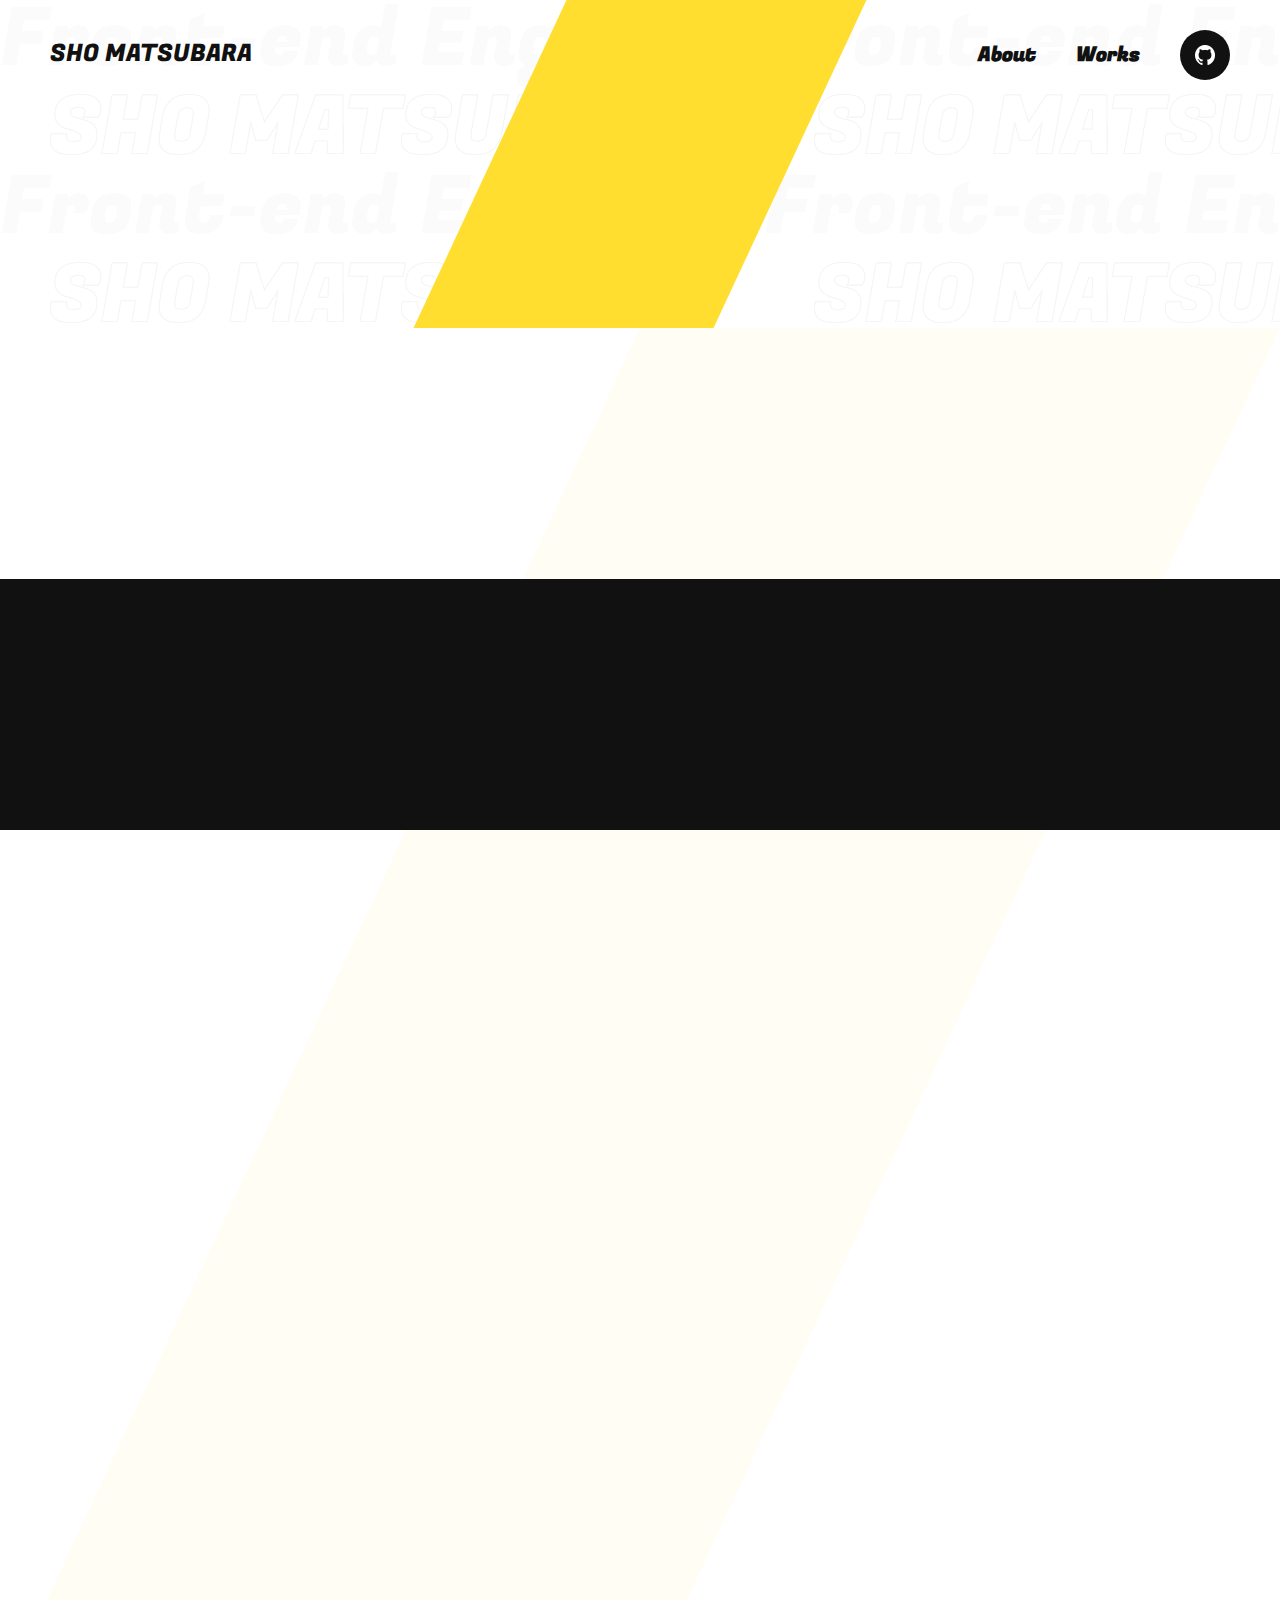
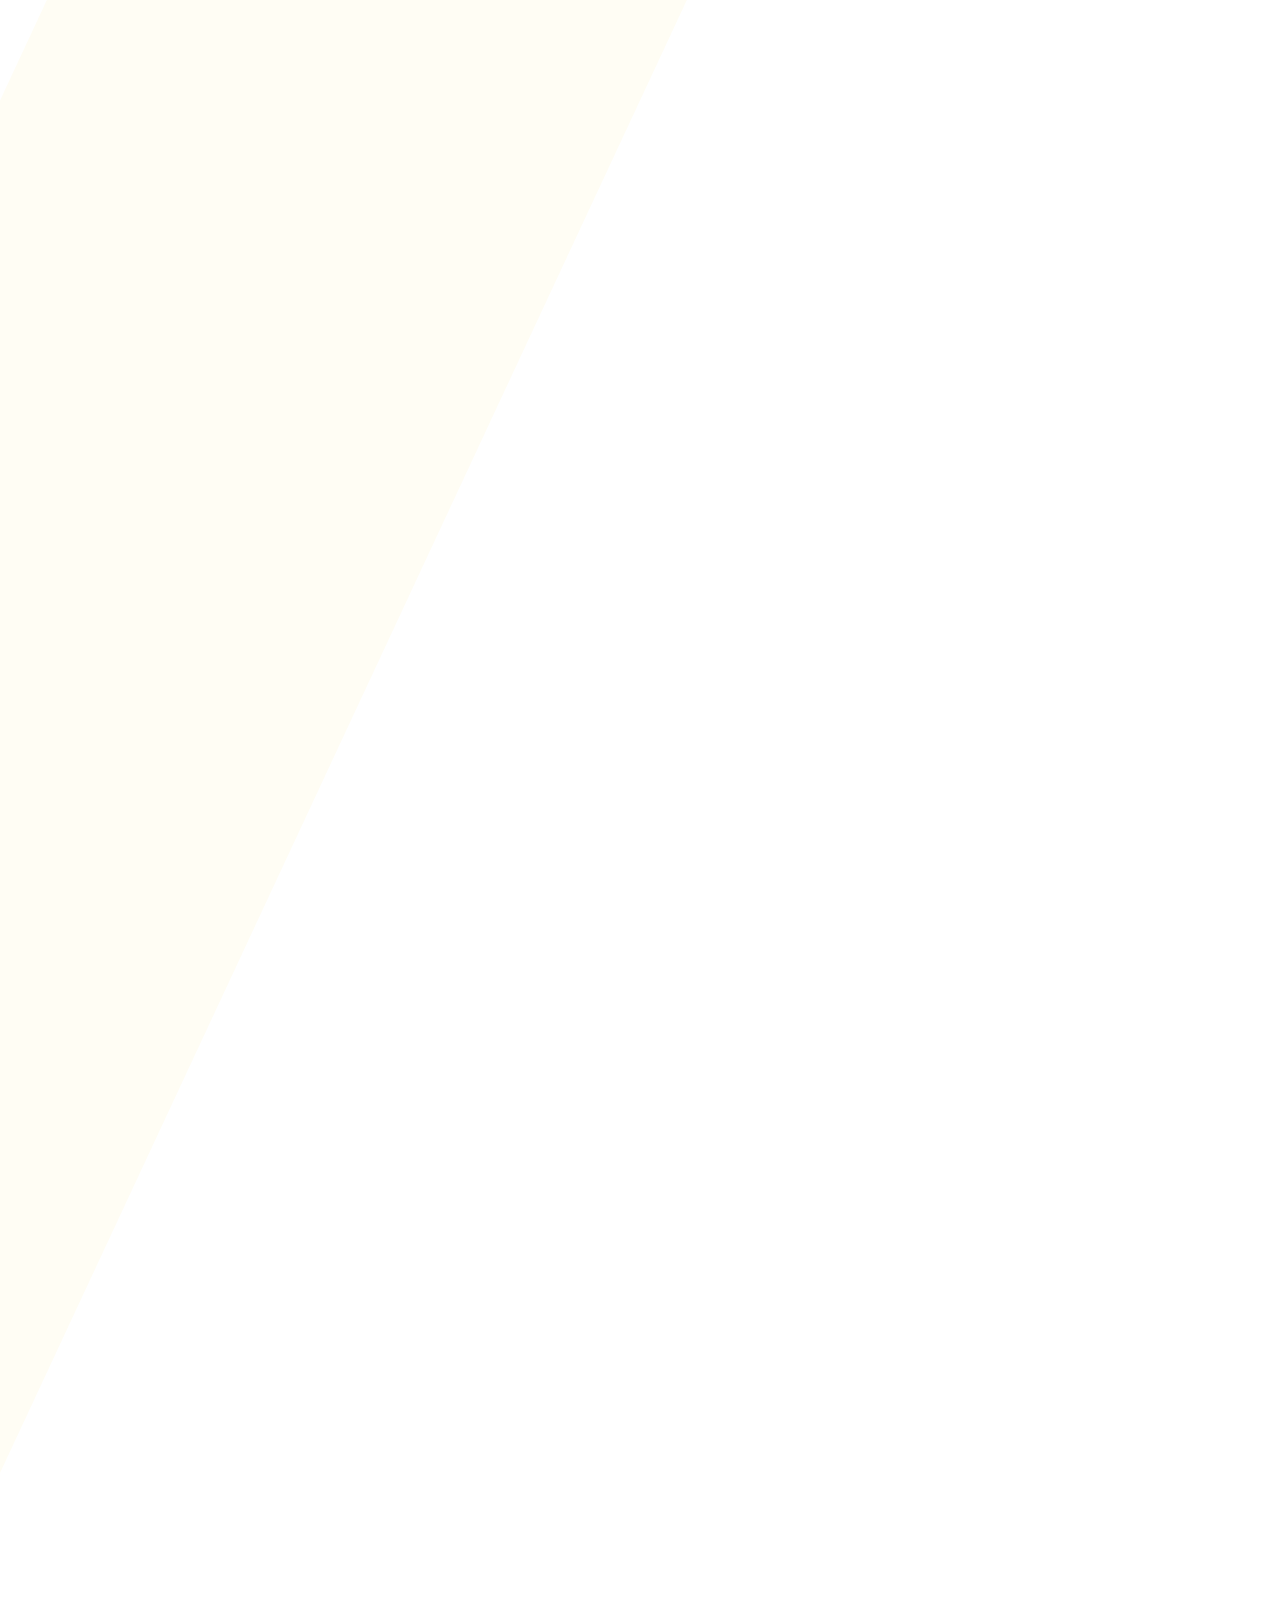
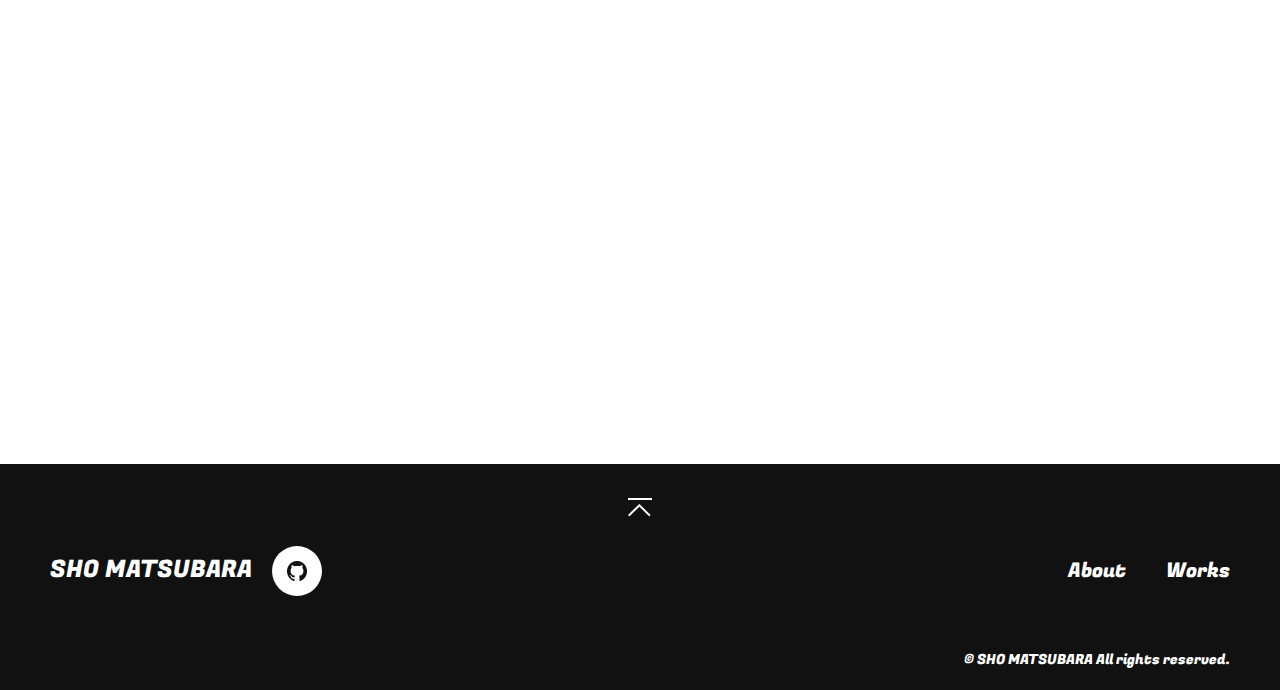
==== commit 7eb6f6c9: "230114" ====
--- a/about.html
+++ b/about.html
@@ -170,7 +170,7 @@
                     <dl>
                       <dt>最終学歴</dt>
                       <span class="colon">：</span>
-                      <dd>松原奨</dd>
+                      <dd>関西学院大学商学部</dd>
                     </dl>
                     <dl>
                       <dt>GitHub</dt>
@@ -231,7 +231,7 @@
                       </div>
                       <div class="careerList__body">
                         <p class="careerList__desc">
-                          コーディングのみならず、CMS構築やプログラミングも経験したいという思いから入社を決意いたしました。多くの企業の採用サイトやコーポレートサイトを制作させていただくことで、コーディングのスキルは向上することができました。しかし、コーディングの業務がほとんどであり、CMS構築やプログラミングの機会があまりなかったため、転職を決意いたしました。
+                          CMS構築やプログラミングも経験したいという思いから入社を決意いたしました。多くの企業の採用サイトやコーポレートサイトを制作させていただくことで、コーディングのスキルを向上することができました。
                         </p>
                       </div>
                     </li>
--- a/css/style.css
+++ b/css/style.css
@@ -672,13 +672,15 @@
 .l-main::before {
   content: "";
   display: inline-block;
-  b　ackground-color: rgba(255, 222, 48, 0.05);
+  background-color: rgba(255, 222, 48, 0.05);
   width: 50%;
   height: 100%;
   position: absolute;
   top: 0;
   right: 0;
   z-index: -1;
+  -webkit-transform: skew(-25deg);
+          transform: skew(-25deg);
   -webkit-transform-origin: top right;
           transform-origin: top right;
 }
@@ -688,6 +690,9 @@
     -webkit-transform: skew(0);
             transform: skew(0);
   }
+}
+.lower-works_d .l-main::before {
+  content: none;
 }
 
 /*--------------------
@@ -4113,6 +4118,25 @@
   .commonBtn01 .arrow img {
     height: 12px;
   }
+}
+.commonBtn01.-reverse a {
+  padding-right: 0;
+  padding-left: 58px;
+}
+@media all and (max-width: 834px) {
+  .commonBtn01.-reverse a {
+    padding-left: 30px;
+  }
+}
+@media (hover: hover) {
+  .commonBtn01.-reverse a:hover {
+    -webkit-transform: translateX(-12px);
+            transform: translateX(-12px);
+  }
+}
+.commonBtn01.-reverse .arrow {
+  -webkit-transform: scale(-1, 1);
+          transform: scale(-1, 1);
 }
 
 /*--------------------
@@ -4322,20 +4346,30 @@
   transition: transform 0.3s;
   transition: transform 0.3s, -webkit-transform 0.3s;
 }
-.commonWorksList__item .workStyle {
+.commonWorksList__item .commonWorkStyle {
+  margin-top: 10px;
+}
+@media all and (max-width: 834px) {
+  .commonWorksList__item .commonWorkStyle {
+    margin-top: 8px;
+  }
+}
+
+/*--------------------
+	commonWorksList
+--------------------*/
+.commonWorkStyle {
   font-size: 1.2rem;
   border: 1px solid #111111;
   border-radius: 300px;
   padding: 2px 20px;
-  margin-top: 10px;
   display: inline-block;
   background-color: #fff;
 }
 @media all and (max-width: 834px) {
-  .commonWorksList__item .workStyle {
+  .commonWorkStyle {
     font-size: 1.1rem;
     padding: 2px 16px;
-    margin-top: 8px;
   }
 }
 
@@ -5081,7 +5115,7 @@
 .front-page .sec__about::before {
   content: "";
   display: inline-block;
-  background-image: url(../../img/index/about_bg.jpg);
+  background-image: url(../img/index/about_bg.jpg);
   background-size: cover;
   background-repeat: no-repeat;
   width: 100%;
@@ -5122,7 +5156,7 @@
   }
 }
 .front-page .sec__skills {
-  background-image: url(../../img/index/skills_bg.png);
+  background-image: url(../img/index/skills_bg.png);
   background-size: auto;
   background-repeat: repeat;
 }
@@ -6042,7 +6076,7 @@
   }
 }
 .lower-works_l .works__countPager.-top {
-  border-bottom: 1px solid #111111;
+  border-bottom: 1px solid #cfcfcf;
   padding-bottom: 16px;
 }
 @media all and (max-width: 834px) {
@@ -6058,11 +6092,263 @@
 .lower-works_l .works__countPager.-bottom {
   margin-top: 72px;
   padding-top: 48px;
-  border-top: 1px solid #111111;
+  border-top: 1px solid #cfcfcf;
 }
 @media all and (max-width: 834px) {
   .lower-works_l .works__countPager.-bottom {
     margin-top: 40px;
     padding-top: 28px;
   }
+}
+
+/* ============================================
+// Work 詳細
+// ==========================================*/
+.lower-works_d {
+  background-image: url(../img/common/mv_bg_text.png);
+  background-size: auto;
+  background-repeat: repeat;
+}
+@media all and (max-width: 834px) {
+  .lower-works_d {
+    background-size: contain;
+  }
+}
+.lower-works_d .l-main {
+  padding-top: 150px;
+  padding-bottom: 120px;
+}
+@media all and (max-width: 834px) {
+  .lower-works_d .l-main {
+    padding-top: 104px;
+    padding-bottom: 80px;
+  }
+}
+.lower-works_d .works__commonYellowLine {
+  -webkit-transform-origin: top right;
+          transform-origin: top right;
+}
+.lower-works_d .works__box {
+  background-color: #fff;
+  padding: 60px 8% 80px;
+  border: 1px solid #111111;
+}
+@media all and (max-width: 834px) {
+  .lower-works_d .works__box {
+    padding: 32px 8.4% 48px;
+  }
+}
+.lower-works_d .works__head {
+  border-bottom: 1px solid rgba(17, 17, 17, 0.2);
+  padding-bottom: 16px;
+}
+@media all and (max-width: 834px) {
+  .lower-works_d .works__head {
+    padding-bottom: 12px;
+  }
+}
+.lower-works_d .works__body {
+  margin-top: 56px;
+}
+@media all and (max-width: 834px) {
+  .lower-works_d .works__body {
+    margin-top: 32px;
+  }
+}
+.lower-works_d .works__ttlHolder {
+  display: -webkit-box;
+  display: -ms-flexbox;
+  display: flex;
+  -webkit-box-pack: start;
+      -ms-flex-pack: start;
+          justify-content: flex-start;
+  -webkit-box-align: center;
+      -ms-flex-align: center;
+          align-items: center;
+  -ms-flex-wrap: wrap;
+      flex-wrap: wrap;
+  gap: 6px 20px;
+}
+.lower-works_d .works__ttl {
+  font-size: 2.8rem;
+  font-weight: bold;
+  line-height: 1.6;
+}
+@media all and (max-width: 834px) {
+  .lower-works_d .works__ttl {
+    font-size: 1.8rem;
+  }
+}
+.lower-works_d .works__url {
+  margin-top: 4px;
+}
+@media all and (max-width: 834px) {
+  .lower-works_d .works__url {
+    margin-top: 4px;
+  }
+}
+.lower-works_d .works__url a {
+  color: rgba(17, 17, 17, 0.2);
+  display: -webkit-inline-box;
+  display: -ms-inline-flexbox;
+  display: inline-flex;
+  -webkit-box-pack: start;
+      -ms-flex-pack: start;
+          justify-content: flex-start;
+  -webkit-box-align: start;
+      -ms-flex-align: start;
+          align-items: flex-start;
+  word-break: break-all;
+  line-height: 1.2;
+}
+@media all and (max-width: 834px) {
+  .lower-works_d .works__url a {
+    font-size: 1rem;
+  }
+}
+.lower-works_d .works__url a::after {
+  content: "";
+  display: inline-block;
+  background-image: url(../img/common/ico_external_gray.png);
+  background-size: contain;
+  background-repeat: no-repeat;
+  width: 16px;
+  height: 16px;
+  margin-top: 2px;
+  margin-left: 4px;
+}
+@media all and (max-width: 834px) {
+  .lower-works_d .works__url a::after {
+    -webkit-transform: scale(0.8);
+            transform: scale(0.8);
+    -webkit-transform-origin: top left;
+            transform-origin: top left;
+    margin-top: 0;
+  }
+}
+.lower-works_d .works__img {
+  max-width: 720px;
+  margin: 0 auto;
+}
+@media (hover: hover) {
+  .lower-works_d .works__img a:hover img {
+    -webkit-transform: scale(1.04);
+            transform: scale(1.04);
+  }
+}
+.lower-works_d .works__img .img {
+  overflow: hidden;
+  position: relative;
+  z-index: 1;
+}
+.lower-works_d .works__img .img:before {
+  content: "";
+  display: block;
+  padding-top: 66.66667%;
+}
+.lower-works_d .works__img .img img {
+  position: absolute;
+  top: 0;
+  bottom: 0;
+  left: 0;
+  right: 0;
+}
+.lower-works_d .works__img .img::after {
+  content: "";
+  display: inline-block;
+  border: 1px solid #111111;
+  width: calc(100% - 2px);
+  height: calc(100% - 2px);
+  position: absolute;
+  top: 0;
+  left: 0;
+}
+.lower-works_d .works__img .img img {
+  -webkit-transition: -webkit-transform 0.3s;
+  transition: -webkit-transform 0.3s;
+  transition: transform 0.3s;
+  transition: transform 0.3s, -webkit-transform 0.3s;
+}
+.lower-works_d .works__txtArea {
+  margin-top: 48px;
+}
+@media all and (max-width: 834px) {
+  .lower-works_d .works__txtArea {
+    margin-top: 32px;
+  }
+}
+.lower-works_d .works__txtArea dl {
+  margin-top: 40px;
+}
+@media all and (max-width: 834px) {
+  .lower-works_d .works__txtArea dl {
+    margin-top: 24px;
+  }
+}
+.lower-works_d .works__txtArea dl:first-child {
+  margin-top: 0;
+}
+.lower-works_d .works__txtArea dt {
+  font-size: 1.8rem;
+  font-weight: bold;
+  position: relative;
+  padding-bottom: 12px;
+  display: -webkit-box;
+  display: -ms-flexbox;
+  display: flex;
+  -webkit-box-pack: start;
+      -ms-flex-pack: start;
+          justify-content: flex-start;
+  -webkit-box-align: center;
+      -ms-flex-align: center;
+          align-items: center;
+}
+@media all and (max-width: 834px) {
+  .lower-works_d .works__txtArea dt {
+    font-size: 1.5rem;
+    padding-bottom: 10px;
+  }
+}
+.lower-works_d .works__txtArea dt::before {
+  content: "";
+  display: inline-block;
+  width: 5px;
+  height: 20px;
+  background-color: #FFDE30;
+  margin-right: 10px;
+}
+@media all and (max-width: 834px) {
+  .lower-works_d .works__txtArea dt::before {
+    margin-right: 8px;
+    width: 4px;
+  }
+}
+.lower-works_d .works__txtArea dt::after {
+  content: "";
+  background-image: linear-gradient(to right, rgba(17, 17, 17, 0.2), rgba(17, 17, 17, 0.2) 3px, transparent 3px, transparent 6px);
+  background-size: 6px 1px;
+  background-position: left bottom;
+  background-repeat: repeat-x;
+  position: absolute;
+  top: 0;
+  bottom: 0;
+  left: 0;
+  right: 0;
+  pointer-events: none;
+}
+.lower-works_d .works__txtArea dd {
+  margin-top: 12px;
+}
+@media all and (max-width: 834px) {
+  .lower-works_d .works__txtArea dd {
+    margin-top: 10px;
+  }
+}
+.lower-works_d .works__commonBtn01 {
+  margin-top: 64px;
+}
+@media all and (max-width: 834px) {
+  .lower-works_d .works__commonBtn01 {
+    margin-top: 32px;
+  }
 }/*# sourceMappingURL=style.css.map */